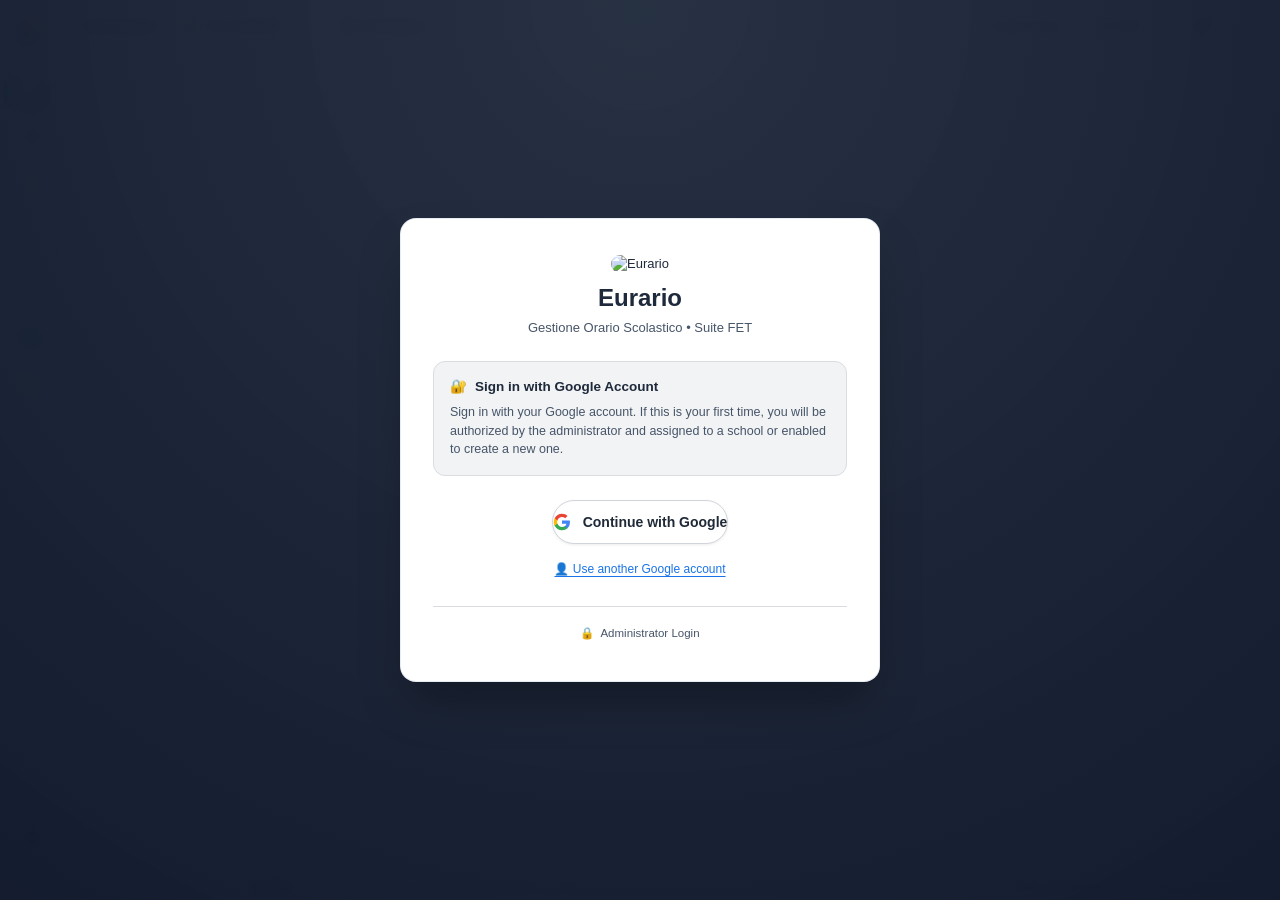
==== webapp/static/index.html @ ddf15de0 "fix(server): remove syntax error in server.py and bump to v1.9.61" ====
<!DOCTYPE html>
<html lang="it">
<head>
  <meta charset="utf-8">
  <meta name="viewport" content="width=device-width, initial-scale=1">
  <title>Eurario - Gestione Orario Scolastico & Solver FET</title>
  <!-- Prevenzione Flash Bianco (FOUC) & Rilevamento Istantaneo Tema e Lingua -->
  <script>
    (function() {
      try {
        const theme = localStorage.getItem('app_theme') || 'auto';
        const isDark = theme === 'dark' || (theme === 'auto' && window.matchMedia && window.matchMedia('(prefers-color-scheme: dark)').matches);
        if (isDark) document.documentElement.setAttribute('data-theme', 'dark');
        else document.documentElement.setAttribute('data-theme', 'light');
        document.documentElement.setAttribute('data-theme-setting', theme);

        const savedLang = localStorage.getItem('app_lang');
        const lang = savedLang || ((navigator.language || 'it').toLowerCase().startsWith('it') ? 'it' : 'en');
        document.documentElement.setAttribute('lang', lang);
      } catch (e) {}
    })();
  </script>
  <!-- Favicon & Branding Ufficiale Eurario (identica a eurario.it) -->
  <link rel="icon" type="image/svg+xml" href="data:image/svg+xml,<svg xmlns='http://www.w3.org/2000/svg' viewBox='0 0 64 64'><rect width='64' height='64' rx='14' fill='%231B2A4A'/><rect x='10' y='10' width='11' height='44' rx='3' fill='%23F6F3EC'/><rect x='24' y='10' width='30' height='11' rx='3' fill='%23E4572E'/><rect x='24' y='26.5' width='22' height='11' rx='3' fill='%23F2B134'/><rect x='24' y='43' width='30' height='11' rx='3' fill='%232F7F86'/></svg>">
  <link rel="alternate icon" type="image/svg+xml" href="/favicon.svg?v=1.9.61">
  <link rel="icon" type="image/png" sizes="32x32" href="/favicon-32.png?v=1.9.61">
  <link rel="icon" type="image/png" sizes="16x16" href="/favicon-16.png?v=1.9.61">
  <link rel="icon" type="image/png" sizes="192x192" href="/favicon-192.png?v=1.9.61">
  <link rel="apple-touch-icon" sizes="180x180" href="/apple-touch-icon.png?v=1.9.61">
  <link rel="mask-icon" href="/safari-pinned-tab.svg?v=1.9.61" color="#1B2A4A">
  <link rel="shortcut icon" href="/favicon.ico?v=1.9.61">

  <!-- Open Graph / WhatsApp / Facebook / Telegram / LinkedIn -->
  <meta property="og:type" content="website">
  <meta property="og:url" content="https://app.eurario.it/">
  <meta property="og:title" content="Eurario — Gestione Orario Scolastico & Solver FET">
  <meta property="og:description" content="Applicazione web per la generazione e gestione dell'orario scolastico italiano con motore solutore FET.">
  <meta property="og:image" content="https://app.eurario.it/og-image.png">
  <meta property="og:image:secure_url" content="https://app.eurario.it/og-image.png">
  <meta property="og:image:type" content="image/png">
  <meta property="og:image:width" content="1200">
  <meta property="og:image:height" content="630">
  <meta property="og:site_name" content="Eurario">
  <meta property="og:locale" content="it_IT">

  <!-- Twitter / X -->
  <meta name="twitter:card" content="summary_large_image">
  <meta name="twitter:title" content="Eurario — Gestione Orario Scolastico & Solver FET">
  <meta name="twitter:description" content="Applicazione web per la generazione e gestione dell'orario scolastico italiano con motore solutore FET.">
  <meta name="twitter:image" content="https://app.eurario.it/og-image.png">
  <link rel="stylesheet" href="styles.css?v=1.9.61">
  <!-- Google Identity Services OAuth -->
  <script src="https://accounts.google.com/gsi/client" async defer></script>
</head>
<body>
  <!-- WCAG 2.4.1: Salta al contenuto principale -->
  <a href="#mainContent" class="skip-link" data-i18n="a11y.skip_to_content">Salta al contenuto principale</a>

  <div class="app-container">
    <!-- Sidebar Navigation Wrapper (Google Workspace / Classroom Pattern) -->
    <div class="sidebar-wrapper collapsed" id="sidebarWrapper">
      <aside class="sidebar collapsed" id="appSidebar">
        <div class="sidebar-header">
          <button id="sidebarHamburgerBtn" class="sidebar-brand-btn" title="Menu principale (☰) - Comprimi o espandi" onclick="toggleSidebarPin()" aria-label="Menu principale">
            <div class="eurario-brand-mark-wrap" title="Menu principale (☰)">
              <svg class="eurario-mark-svg" viewBox="0 0 64 64" width="28" height="28" role="img" aria-label="Eurario">
                <rect class="eurario-spine" x="6.00" y="6.00" width="12.00" height="52.00" rx="3.00" fill="#1B2A4A"/>
                <rect class="eurario-bar eurario-bar-top" x="22.00" y="6.00" width="36.00" height="12.00" rx="3.00" fill="#E4572E"/>
                <rect class="eurario-bar eurario-bar-mid" x="22.00" y="26.00" width="26.00" height="12.00" rx="3.00" fill="#F2B134"/>
                <rect class="eurario-bar eurario-bar-bot" x="22.00" y="46.00" width="36.00" height="12.00" rx="3.00" fill="#2F7F86"/>
              </svg>
            </div>
            <div class="sidebar-titles">
              <div class="sidebar-title">Eurario</div>
              <div class="sidebar-subtitle">FET Timetable Suite</div>
            </div>
          </button>
          <button id="sidebarPinBtn" class="sidebar-pin-btn" title="Fissa aperto / Sblocca menu" onclick="toggleSidebarPin()" aria-label="Fissa menu">
            <svg class="pin-svg" viewBox="0 0 24 24" width="18" height="18">
              <path d="M16 9V4l1 0V2H7v2l1 0v5c0 1.66-1.34 3-3 3v2h5.97v7l1 1 1-1v-7H19v-2c-1.66 0-3-1.34-3-3z"/>
            </svg>
          </button>
          <button id="mobileSidebarCloseBtn" class="mobile-sidebar-close-btn" title="Chiudi menu" onclick="closeMobileSidebar()" aria-label="Chiudi menu">✕</button>
        </div>

      <nav class="sidebar-nav">
        <!-- Funzioni Principali Sempre Visibili -->
        <a class="nav-item active" onclick="navigate('dashboard')" data-tooltip="Dashboard" title="Dashboard riassuntiva">
          <span class="nav-icon">📊</span>
          <span class="nav-label" data-i18n="nav.dashboard">Dashboard</span>
        </a>
        <a class="nav-item" onclick="navigate('timetable')" data-tooltip="Orario Risolto" title="Orario settimanale risolto">
          <span class="nav-icon">🗓️</span>
          <span class="nav-label" data-i18n="nav.timetable">Orario Risolto</span>
        </a>
        <a class="nav-item" onclick="navigate('solver')" data-tooltip="Compilatore FET" title="Compilatore FET in tempo reale">
          <span class="nav-icon">⚡</span>
          <span class="nav-label" data-i18n="nav.solver">Compilatore FET</span>
        </a>
        <a class="nav-item" onclick="navigate('diagnostics')" data-tooltip="Diagnostica & Advisor" title="Pre-Validatore e Advisor Intelligente dei Vincoli">
          <span class="nav-icon">🔍</span>
          <span class="nav-label" data-i18n="nav.diagnostics">Diagnostica & Advisor</span>
          <span id="navHealthBadge" class="badge badge-sm badge-ok" style="margin-left:auto;font-size:10px;padding:1px 6px;">100%</span>
        </a>

        <!-- Separatore visivo tra funzioni rapide e categorie con sottomenu -->
        <div class="nav-rail-divider" aria-hidden="true"></div>

        <!-- Gruppo 1: Report & Stampe (Comprimibile / Flyout Rail) -->
        <div class="nav-group" id="navGroup-reports" data-group="reports">
          <button type="button" class="nav-group-header"
                  onclick="handleNavCategoryClick('reports', this, event)"
                  onmouseenter="handleNavCategoryMouseEnter('reports', this, event)"
                  onmouseleave="handleNavCategoryMouseLeave('reports', this, event)"
                  onkeydown="handleNavCategoryKeyDown('reports', this, event)"
                  data-tooltip="Report & Stampe" title="Report & Stampe" aria-expanded="false" aria-haspopup="true">
            <span class="nav-group-icon">📑</span>
            <span class="rail-submenu-indicator" aria-hidden="true" title="Contiene sottomenu">
              <svg viewBox="0 0 24 24" width="7" height="7" fill="currentColor">
                <path d="M8.59 16.59L13.17 12 8.59 7.41 10 6l6 6-6 6-1.41-1.41z"/>
              </svg>
            </span>
            <span class="nav-group-title" data-i18n="nav.reports_group">Report & Stampe</span>
            <svg class="nav-group-chevron" viewBox="0 0 24 24" width="16" height="16">
              <path d="M7.41 8.59L12 13.17l4.59-4.58L18 10l-6 6-6-6 1.41-1.41z" fill="currentColor"/>
            </svg>
          </button>
          <div class="nav-group-items">
            <a class="nav-item" onclick="openPrintClassesModal()" data-tooltip="Orario per Classe (PDF)" title="Procedura 9: Orario per classe con articolazioni e intervalli (A4 Orizzontale / PDF)">
              <span class="nav-icon">🖨️</span>
              <span class="nav-label" data-i18n="nav.print_classes">Orario per Classe (PDF)</span>
            </a>
            <a class="nav-item" onclick="openPrintTeachersModal()" data-tooltip="Tabellone Docenti (A3)" title="Procedura 12: Tabellone completo docenti con bande verticali (A3 Orizzontale / PDF)">
              <span class="nav-icon">📄</span>
              <span class="nav-label" data-i18n="nav.print_teachers">Tabellone Docenti (A3)</span>
            </a>
            <a class="nav-item" onclick="openPrintTransfersModal()" data-tooltip="Spostamenti Plessi (Bacheca)" title="Quadro docenti itineranti e classi fuori sede per portineria e sala docenti (A4/A3)">
              <span class="nav-icon">🚗</span>
              <span class="nav-label" data-i18n="nav.print_transfers">Spostamenti Plessi (Bacheca)</span>
              <span class="badge badge-sm badge-info" style="margin-left:auto;font-size:10px;padding:1px 5px;">A4/A3</span>
            </a>
          </div>
        </div>

        <!-- Gruppo 2: Anagrafiche & Cattedre (Comprimibile / Flyout Rail) -->
        <div class="nav-group" id="navGroup-anagrafiche" data-group="anagrafiche">
          <button type="button" class="nav-group-header"
                  onclick="handleNavCategoryClick('anagrafiche', this, event)"
                  onmouseenter="handleNavCategoryMouseEnter('anagrafiche', this, event)"
                  onmouseleave="handleNavCategoryMouseLeave('anagrafiche', this, event)"
                  onkeydown="handleNavCategoryKeyDown('anagrafiche', this, event)"
                  data-tooltip="Anagrafiche & Cattedre" title="Anagrafiche & Cattedre" aria-expanded="true" aria-haspopup="true">
            <span class="nav-group-icon">👥</span>
            <span class="rail-submenu-indicator" aria-hidden="true" title="Contiene sottomenu">
              <svg viewBox="0 0 24 24" width="7" height="7" fill="currentColor">
                <path d="M8.59 16.59L13.17 12 8.59 7.41 10 6l6 6-6 6-1.41-1.41z"/>
              </svg>
            </span>
            <span class="nav-group-title" data-i18n="nav.anagrafiche_group">Anagrafiche & Cattedre</span>
            <svg class="nav-group-chevron" viewBox="0 0 24 24" width="16" height="16">
              <path d="M7.41 8.59L12 13.17l4.59-4.58L18 10l-6 6-6-6 1.41-1.41z" fill="currentColor"/>
            </svg>
          </button>
          <div class="nav-group-items">
            <a class="nav-item" onclick="navigate('teachers')" data-tooltip="Docenti" title="Organico Docenti">
              <span class="nav-icon">👨‍🏫</span>
              <span class="nav-label" data-i18n="nav.teachers">Docenti</span>
            </a>
            <a class="nav-item" onclick="navigate('sections')" data-tooltip="Sezioni & Indirizzi" title="Indirizzi di Studio e Sezioni">
              <span class="nav-icon">🏷️</span>
              <span class="nav-label" data-i18n="nav.sections">Sezioni & Indirizzi</span>
            </a>
            <a class="nav-item" onclick="navigate('classes')" data-tooltip="Classi & Gruppi" title="Classi e Gruppi">
              <span class="nav-icon">🎓</span>
              <span class="nav-label" data-i18n="nav.classes">Classi & Gruppi</span>
            </a>
            <a class="nav-item" onclick="navigate('subjects')" data-tooltip="Materie" title="Discipline e Materie">
              <span class="nav-icon">📚</span>
              <span class="nav-label" data-i18n="nav.subjects">Materie</span>
            </a>
            <a class="nav-item" onclick="navigate('rooms')" data-tooltip="Plessi & Aule" title="Plessi scolastici e Aule">
              <span class="nav-icon">🏫</span>
              <span class="nav-label" data-i18n="nav.rooms">Plessi & Aule</span>
            </a>
            <a class="nav-item" onclick="navigate('activities')" data-tooltip="Attività / Cattedre" title="Attività di insegnamento e Cattedre">
              <span class="nav-icon">📝</span>
              <span class="nav-label" data-i18n="nav.activities">Attività / Cattedre</span>
            </a>
            <a class="nav-item" onclick="navigate('accorpamenti')" data-tooltip="Accorpamenti" title="Gestione Accorpamenti Macro-Materie (es. Italiano Latino Storia e Geo)">
              <span class="nav-icon">🔗</span>
              <span class="nav-label" data-i18n="nav.accorpamenti">Accorpamenti</span>
            </a>
          </div>
        </div>

        <!-- Gruppo 3: Vincoli & Regole (Comprimibile / Flyout Rail) -->
        <div class="nav-group" id="navGroup-vincoli" data-group="vincoli">
          <button type="button" class="nav-group-header"
                  onclick="handleNavCategoryClick('vincoli', this, event)"
                  onmouseenter="handleNavCategoryMouseEnter('vincoli', this, event)"
                  onmouseleave="handleNavCategoryMouseLeave('vincoli', this, event)"
                  onkeydown="handleNavCategoryKeyDown('vincoli', this, event)"
                  data-tooltip="Vincoli & Regole" title="Vincoli & Regole" aria-expanded="false" aria-haspopup="true">
            <span class="nav-group-icon">📐</span>
            <span class="rail-submenu-indicator" aria-hidden="true" title="Contiene sottomenu">
              <svg viewBox="0 0 24 24" width="7" height="7" fill="currentColor">
                <path d="M8.59 16.59L13.17 12 8.59 7.41 10 6l6 6-6 6-1.41-1.41z"/>
              </svg>
            </span>
            <span class="nav-group-title" data-i18n="nav.vincoli_group">Vincoli & Regole</span>
            <svg class="nav-group-chevron" viewBox="0 0 24 24" width="16" height="16">
              <path d="M7.41 8.59L12 13.17l4.59-4.58L18 10l-6 6-6-6 1.41-1.41z" fill="currentColor"/>
            </svg>
          </button>
          <div class="nav-group-items">
            <a class="nav-item" onclick="navigate('block_rules')" data-tooltip="Regole Blocchi & Sezioni" title="Regole di Suddivisione Blocchi Orari e Indirizzi Sezioni">
              <span class="nav-icon">📐</span>
              <span class="nav-label" data-i18n="nav.block_rules">Regole Blocchi & Sezioni</span>
            </a>
            <a class="nav-item" onclick="navigate('availability')" data-tooltip="Indisponibilità Griglia" title="Griglia disponibilità docenti e classi">
              <span class="nav-icon">🚫</span>
              <span class="nav-label" data-i18n="nav.availability">Indisponibilità Griglia</span>
            </a>
            <a class="nav-item" onclick="navigate('constraints')" data-tooltip="Vincoli Orario" title="Regole e vincoli di calcolo orario FET">
              <span class="nav-icon">⚖️</span>
              <span class="nav-label" data-i18n="nav.constraints">Vincoli Orario</span>
            </a>
          </div>
        </div>
      </nav>

      <!-- Sezione Fissa in Basso a Sinistra: Sistema & Configurazione -->
      <div class="sidebar-bottom-nav">
        <div class="nav-rail-divider" aria-hidden="true"></div>
        <div class="nav-group dropup-group" id="navGroup-system" data-group="system">
          <button type="button" class="nav-group-header"
                  onclick="handleNavCategoryClick('system', this, event)"
                  onmouseenter="handleNavCategoryMouseEnter('system', this, event)"
                  onmouseleave="handleNavCategoryMouseLeave('system', this, event)"
                  onkeydown="handleNavCategoryKeyDown('system', this, event)"
                  data-tooltip="Sistema & Configurazione" title="Sistema & Configurazione" aria-expanded="false" aria-haspopup="true">
            <span class="nav-group-icon">⚙️</span>
            <span class="rail-submenu-indicator" aria-hidden="true" title="Contiene sottomenu verso l'alto">
              <svg viewBox="0 0 24 24" width="7" height="7" fill="currentColor">
                <path d="M12 8l-6 6 1.41 1.41L12 10.83l4.59 4.58L18 14z"/>
              </svg>
            </span>
            <span class="nav-group-title" data-i18n="nav.system_group">Sistema & Configurazione</span>
            <svg class="nav-group-chevron" viewBox="0 0 24 24" width="16" height="16">
              <path d="M7.41 8.59L12 13.17l4.59-4.58L18 10l-6 6-6-6 1.41-1.41z" fill="currentColor"/>
            </svg>
          </button>
          <div class="nav-group-items">
            <a class="nav-item" onclick="navigate('parameters')" data-tooltip="Parametri Istituto" title="Parametri istituto, calendario settimanale, gestione Sabato e pause">
              <span class="nav-icon">⚙️</span>
              <span class="nav-label" data-i18n="nav.parameters">Parametri Istituto</span>
            </a>
            <a class="nav-item" onclick="navigate('snapshots')" data-tooltip="Backup & Snapshot" title="Archivio storico, punti di ripristino, import ed export file FET e JSON">
              <span class="nav-icon">📦</span>
              <span class="nav-label" data-i18n="nav.snapshots">Backup & Snapshot</span>
            </a>
            <a id="sidebarAccessMgmtItem" class="nav-item" style="display:none;" onclick="openAccessManagementModal()" data-tooltip="Gestione Accessi" title="Gestione accessi, ruoli e approvazione utenti Google OAuth">
              <span class="nav-icon">👥</span>
              <span class="nav-label" data-i18n="nav.access_mgmt">Gestione Accessi</span>
              <span id="sidebarPendingBadge" class="badge-pending-count" style="display:none;margin-left:auto;">0</span>
            </a>
            <a class="nav-item" href="https://docs.eurario.it/" target="_blank" rel="noopener" onclick="openDocs(); return false;" data-tooltip="Documentazione" title="Documentazione ufficiale, guida utente e cross-reference FET (docs.eurario.it)">
              <span class="nav-icon">📖</span>
              <span class="nav-label" data-i18n="nav.docs">Documentazione</span>
              <span class="rail-external-icon" style="margin-left:auto;font-size:11px;opacity:0.7;">↗</span>
            </a>
            <a class="nav-item" onclick="openAboutModal()" data-tooltip="Info & Crediti" title="Informazioni sul software, crediti FET e conformità GDPR">
              <span class="nav-icon">ℹ️</span>
              <span class="nav-label" data-i18n="nav.about">Info & Crediti</span>
            </a>
            <a class="nav-item" onclick="openContactAdminModal()" data-tooltip="Contatta Amministratore" title="Invia un messaggio o una richiesta all'amministratore">
              <span class="nav-icon">💬</span>
              <span class="nav-label" data-i18n="nav.contact_admin">Contatta Amministratore</span>
            </a>
          </div>
        </div>
      </div>

      <!-- Preferenze Rapide Mobile (Lingua & Tema integrate nel Drawer per smartphone) -->
      <div class="sidebar-mobile-prefs" id="sidebarMobilePrefs">
        <div class="sidebar-mobile-pref-row">
          <span class="sidebar-mobile-pref-label" data-i18n="settings.language">Lingua</span>
          <div class="segmented-control mobile-pref-segmented">
            <button type="button" class="segmented-btn lang-opt-it active" onclick="setAppLanguage('it')">🇮🇹 ITA</button>
            <button type="button" class="segmented-btn lang-opt-en" onclick="setAppLanguage('en')">🇬🇧 ENG</button>
          </div>
        </div>
        <div class="sidebar-mobile-pref-row">
          <span class="sidebar-mobile-pref-label" data-i18n="settings.theme">Tema</span>
          <div class="segmented-control mobile-pref-segmented">
            <button type="button" class="segmented-btn theme-opt-auto active" onclick="setAppTheme('auto')" title="Automatico (Sistema)">💻 Auto</button>
            <button type="button" class="segmented-btn theme-opt-light" onclick="setAppTheme('light')" title="Tema Chiaro">☀️ Chiaro</button>
            <button type="button" class="segmented-btn theme-opt-dark" onclick="setAppTheme('dark')" title="Tema Scuro">🌙 Scuro</button>
          </div>
        </div>
      </div>

      <!-- Footer Compatto a Riga Singola di Stato (Altezza: 36px) -->
      <div class="sidebar-footer">
        <div class="sidebar-status-row">
          <span id="sidebarStatusBadge" class="sidebar-status-badge" onclick="handleFooterBadgeClick()" title="Verifica aggiornamenti applicazione & FET">
            <span id="statusIndicatorDot" class="status-indicator-dot dot-green"></span>
            <span id="statusIndicatorText" class="status-indicator-text">FET Engine</span>
          </span>
          <span id="sidebarVerTag" class="footer-ver-tag" title="Versione Eurario">v1.9.61</span>
          <button class="footer-info-btn" onclick="openAboutModal()" title="Crediti, Mentore e Info Legali" aria-label="Informazioni e crediti">
            <svg viewBox="0 0 24 24" width="16" height="16" fill="currentColor">
              <path d="M12 2C6.48 2 2 6.48 2 12s4.48 10 10 10 10-4.48 10-10S17.52 2 12 2zm1 15h-2v-6h2v6zm0-8h-2V7h2v2z"/>
            </svg>
          </button>
        </div>
      </div>
    </aside>
    </div>

    <!-- Backdrop per Menu Drawer Mobile (Overlay semi-trasparente che sfoca il contenuto principale) -->
    <div id="sidebarBackdrop" class="sidebar-backdrop" onclick="closeMobileSidebar()"></div>

    <!-- Floating Flyout Submenu Panel (Mini-Rail Mode: Hover con ritardo & Clic per bloccare) -->
    <div id="railFlyoutPopover" class="rail-flyout-popover" role="region" aria-label="Sottomenu" style="display:none;"
         onmouseenter="handleFlyoutMouseEnter()" onmouseleave="handleFlyoutMouseLeave()">
      <div class="flyout-header">
        <div class="flyout-title-wrap">
          <span id="flyoutIcon" class="flyout-icon">👥</span>
          <span id="flyoutTitle" class="flyout-title">Anagrafiche & Cattedre</span>
        </div>
        <div class="flyout-actions">
          <span id="flyoutPinBadge" class="flyout-pin-badge" style="display:none;" title="Menu bloccato aperto con un clic">Bloccato 📌</span>
          <button type="button" class="flyout-close-btn" onclick="closeRailFlyout(true)" title="Chiudi sottomenu (Esc)" aria-label="Chiudi sottomenu">✕</button>
        </div>
      </div>
      <div id="flyoutItemsContainer" class="flyout-items-container"></div>
    </div>

  <!-- Main Content Area -->
  <div class="main-wrapper">
    <header class="topbar">
      <!-- Bottone Hamburger / Logo Eurario Fisso a sinistra per Mobile -->
      <button id="topbarHamburgerBtn" class="topbar-brand-btn topbar-hamburger-btn" onclick="toggleSidebarPin()" title="Menu principale (☰)" aria-label="Menu principale">
        <svg class="eurario-mark-svg" viewBox="0 0 64 64" width="24" height="24" role="img" aria-label="Eurario">
          <rect class="eurario-spine" x="6.00" y="6.00" width="12.00" height="52.00" rx="3.00" fill="#1B2A4A"/>
          <rect class="eurario-bar eurario-bar-top" x="22.00" y="6.00" width="36.00" height="12.00" rx="3.00" fill="#E4572E"/>
          <rect class="eurario-bar eurario-bar-mid" x="22.00" y="26.00" width="26.00" height="12.00" rx="3.00" fill="#F2B134"/>
          <rect class="eurario-bar eurario-bar-bot" x="22.00" y="46.00" width="36.00" height="12.00" rx="3.00" fill="#2F7F86"/>
        </svg>
      </button>

      <!-- Contenitore Scorrevole Orizzontale per Azioni / Strumenti di Testata -->
      <div class="topbar-scroll-container" id="topbarScrollContainer">
        <div class="topbar-left">
          <button id="navBackBtn" class="nav-back-btn" onclick="navigateBack()" title="Torna alla schermata precedente" style="display:none;">
            <span>◀</span> <span id="navBackText">Indietro</span>
          </button>
          <span id="pageTitle" class="topbar-title">Dashboard</span>

          <!-- Selettore Multi-Scuola (Dropdown Istituti) -->
          <div class="school-selector-dropdown" id="schoolSelectorDropdown">
            <button type="button" id="btnSchoolToggle" class="topbar-btn school-pill-btn" onclick="toggleSchoolMenu(event)" title="Cambia Istituto Scolastico" aria-label="Selettore istituto" data-i18n-title="schools.selector_title">
              <span class="school-icon">🏫</span>
              <span id="currentSchoolName" class="school-name-text" data-i18n="schools.no_school">Nessun Istituto</span>
              <span id="currentSchoolTrialBadge" class="badge-trial-pill" style="display:none;" title="Istituto in prova (stampe filigranate)" data-i18n="schools.trial_badge" data-i18n-title="schools.trial_badge_title">In Prova</span>
              <svg viewBox="0 0 24 24" width="12" height="12" fill="currentColor" style="opacity:0.7;">
                <path d="M7 10l5 5 5-5z"/>
              </svg>
            </button>
            <div id="schoolMenuPopup" class="topbar-popup-menu school-popup-menu" style="display:none;">
              <div class="school-popup-header">
                <span style="font-weight:700;font-size:11px;color:var(--text-muted);text-transform:uppercase;letter-spacing:0.5px;" data-i18n="schools.my_schools">I Miei Istituti</span>
              </div>
              <div id="schoolMenuList" class="school-menu-items">
                <!-- Elenco generato dinamicamente da app.js -->
              </div>
              <div class="school-popup-divider"></div>
              <button type="button" class="topbar-popup-item school-action-item" onclick="openCreateSchoolModal()">
                <span>➕</span> <span style="font-weight:600;" data-i18n="schools.register_new">Registra Nuovo Istituto...</span>
              </button>
              <button type="button" id="btnSuperAdminConsole" class="topbar-popup-item school-action-item superadmin-item" style="display:none;" onclick="openSuperAdminModal()">
                <span>⭐</span> <span style="font-weight:700;color:var(--warning-dark,#b45309);" data-i18n="schools.superadmin_console">Console SuperAdmin</span>
              </button>
            </div>
          </div>

          <!-- Filtro Globale per Materia -->
          <div class="global-subject-filter-dropdown" id="globalSubjectFilterDropdown">
            <button type="button" id="btnGlobalFilterToggle" class="topbar-btn global-filter-pill-btn" onclick="toggleGlobalSubjectFilterMenu(event)" title="Filtro globale per materia (valido per tutte le schermate)" aria-label="Filtro per materia">
              <span class="filter-icon">🎯</span>
              <span id="globalFilterText" class="filter-text" data-i18n="filter.all_subjects">Tutte le Materie</span>
              <span id="globalFilterClearBtn" class="filter-clear-badge" style="display:none;" onclick="clearGlobalSubjectFilter(event)" title="Rimuovi filtro globale">✕</span>
              <svg viewBox="0 0 24 24" width="12" height="12" fill="currentColor" style="opacity:0.7;">
                <path d="M7 10l5 5 5-5z"/>
              </svg>
            </button>
            <div id="globalSubjectFilterPopup" class="topbar-popup-menu global-filter-popup-menu" style="display:none;min-width:320px;">
              <div class="global-filter-popup-header" style="display:flex;justify-content:space-between;align-items:center;">
                <span style="font-weight:700;font-size:11px;color:var(--text-muted);text-transform:uppercase;letter-spacing:0.5px;" data-i18n="filter.popup_title">Filtro Globale Materie (Selezione Multipla)</span>
                <span style="font-size:11px;cursor:pointer;color:var(--text-muted);font-weight:700;" onclick="toggleGlobalSubjectFilterMenu(event)">✕</span>
              </div>
              <div style="padding:6px 8px;display:flex;flex-direction:column;gap:6px;">
                <input type="text" id="globalFilterSearchInput" class="form-input" style="width:100%;font-size:12px;padding:5px 8px;" placeholder="Cerca materia..." oninput="filterGlobalSubjectList(this.value)">
                <div style="display:flex;gap:6px;justify-content:space-between;">
                  <button type="button" class="btn btn-sm btn-sec" style="flex:1;padding:3px 6px;font-size:11px;font-weight:600;" onclick="selectAllGlobalSubjectFilters()">✓ Seleziona Tutte</button>
                  <button type="button" class="btn btn-sm btn-sec" style="flex:1;padding:3px 6px;font-size:11px;font-weight:600;" onclick="clearGlobalSubjectFilter(event)">✕ Deseleziona Tutte</button>
                </div>
              </div>
              <div id="globalSubjectFilterList" class="global-filter-menu-items" style="max-height:280px;overflow-y:auto;padding:2px 4px;">
                <!-- Elenco con checkbox generato dinamicamente da app.js -->
              </div>
              <div class="school-popup-divider"></div>
              <div style="display:flex;justify-content:space-between;align-items:center;padding:6px 8px;gap:6px;">
                <button type="button" class="btn btn-sm btn-sec" style="padding:4px 8px;font-size:11px;font-weight:600;" onclick="clearGlobalSubjectFilter(event)">
                  <span>🔄</span> <span data-i18n="filter.reset_all">Azzera Filtro</span>
                </button>
                <button type="button" class="btn btn-sm btn-primary" style="padding:4px 12px;font-size:11px;font-weight:700;" onclick="toggleGlobalSubjectFilterMenu(event)">
                  <span>✓</span> <span data-i18n="filter.close_apply">Chiudi</span>
                </button>
              </div>
            </div>
          </div>

          <span id="instBadge" class="badge badge-info" style="display:none;">Eurario</span>
        </div>
        <div class="topbar-right">
          <!-- Pulsante Contatta Amministratore -->
          <button type="button" id="topbarContactAdminBtn" class="topbar-btn contact-admin-btn" onclick="openContactAdminModal()" title="Contatta l'amministratore per supporto o richieste" aria-label="Contatta Amministratore">
            <span style="font-size:15px;">💬</span>
            <span class="contact-btn-label" style="font-weight:600;font-size:11.5px;margin-left:4px;" data-i18n="contact.btn">Contatta Admin</span>
          </button>

          <!-- Pulsante Notifica Richieste di Accesso in Attesa per l'Amministratore -->
          <button type="button" id="topbarPendingBtn" class="topbar-btn topbar-pending-btn" onclick="openAccessManagementModal()" style="display:none;" title="Nuove richieste di accesso in attesa di approvazione" aria-label="Richieste di accesso in attesa">
            <span class="bell-icon">🔔</span>
            <span id="topbarPendingCount" class="badge-pending-count">1</span>
            <span class="pending-btn-label" style="font-weight:700;font-size:11.5px;margin-left:4px;" data-i18n="schools.pending_requests_btn">Richieste in Attesa</span>
          </button>

          <!-- Selettore Lingua ITA / ENG -->
          <div class="lang-selector-dropdown" id="langSelectorDropdown">
            <button type="button" id="btnLangToggle" class="topbar-btn topbar-pill-btn" onclick="toggleLangMenu(event)" title="Seleziona lingua / Change language" aria-label="Language selector">
              <span id="currentLangFlag">🇮🇹</span>
              <span id="currentLangCode" style="font-weight:700;font-size:11.5px;letter-spacing:0.5px;">ITA</span>
              <svg viewBox="0 0 24 24" width="12" height="12" fill="currentColor" style="opacity:0.7;">
                <path d="M7 10l5 5 5-5z"/>
              </svg>
            </button>
            <div id="langMenuPopup" class="topbar-popup-menu" style="display:none;">
              <button type="button" class="topbar-popup-item" onclick="setAppLanguage('it')">
                <span>🇮🇹</span> <span style="font-weight:600;">Italiano</span>
                <span id="langCheck-it" class="popup-check">✓</span>
              </button>
              <button type="button" class="topbar-popup-item" onclick="setAppLanguage('en')">
                <span>🇬🇧</span> <span style="font-weight:600;">English</span>
                <span id="langCheck-en" class="popup-check" style="display:none;">✓</span>
              </button>
            </div>
          </div>

          <!-- Selettore Tema Chiaro / Scuro / Auto -->
          <div class="theme-selector-dropdown" id="themeSelectorDropdown">
            <button type="button" id="btnThemeToggle" class="topbar-btn topbar-icon-btn" onclick="toggleThemeMenu(event)" title="Tema: Chiaro, Scuro, Automatico" aria-label="Seleziona tema">
              <span id="currentThemeIcon">💻</span>
            </button>
            <div id="themeMenuPopup" class="topbar-popup-menu" style="display:none;">
              <button type="button" class="topbar-popup-item" onclick="setAppTheme('auto')">
                <span>💻</span> <span data-i18n="theme.auto">Automatico (Sistema)</span>
                <span id="themeCheck-auto" class="popup-check">✓</span>
              </button>
              <button type="button" class="topbar-popup-item" onclick="setAppTheme('light')">
                <span>☀️</span> <span data-i18n="theme.light">Tema Chiaro</span>
                <span id="themeCheck-light" class="popup-check" style="display:none;">✓</span>
              </button>
              <button type="button" class="topbar-popup-item" onclick="setAppTheme('dark')">
                <span>🌙</span> <span data-i18n="theme.dark">Tema Scuro</span>
                <span id="themeCheck-dark" class="popup-check" style="display:none;">✓</span>
              </button>
            </div>
          </div>

          <!-- Collegamento Documentazione Ufficiale -->
          <a href="https://docs.eurario.it/" target="_blank" rel="noopener" onclick="openDocs(); return false;" class="topbar-btn topbar-icon-btn" title="Documentazione Ufficiale & Guida FET (docs.eurario.it)" aria-label="Documentazione">
            <span style="font-size:16px;">📖</span>
          </a>

          <div id="topbarUserPill" class="user-pill" style="display:none;">
            <img id="topbarUserAvatar" class="user-avatar" src="" alt="Avatar" style="display:none;" />
            <span id="topbarUserName" class="user-name"></span>
            <span id="topbarUserRole" class="badge badge-role"></span>
            <button class="btn-logout" onclick="logout()" title="Disconnetti">🚪</button>
          </div>
        </div>
      </div>
    </header>

    <!-- Banner Informativo Modalità di Prova (Trial) -->
    <div id="trialWarningBanner" class="trial-warning-banner" style="display:none;">
      <div class="trial-banner-content">
        <span class="trial-banner-icon">⚠️</span>
        <div class="trial-banner-text" data-i18n-html="schools.trial_banner_text">
          <b>Modalità di Prova Attiva:</b> Tutte le funzioni di calcolo euristico FET e composizione orario sono complete e funzionanti al 100%. Le stampe ufficiali ad alta risoluzione (PDF e Word) includono la filigrana dimostrativa fino all'attivazione tecnica da parte dell'amministratore.
        </div>
        <button class="btn-trial-action" onclick="openTrialInfoModal()" data-i18n="schools.trial_banner_btn">Maggiori Info</button>
      </div>
    </div>

    <main class="content-body" id="mainContent">
      <!-- I contenuti delle singole viste vengono renderizzati dinamicamente da app.js -->
    </main>

    <footer class="app-page-footer">
      <div class="footer-left-info">
        <b>Eurario FET Suite</b> &mdash; <span data-i18n="footer.version">Versione</span> <span id="pageFooterVer" class="badge-ver">v1.9.61</span> &bull; <span data-i18n="footer.author">Autore</span>: <b>Carlo Rigoni</b> &bull; <span data-i18n="footer.engine">Motore</span>: <b>FET Engine Nativo</b>
      </div>
      <div class="footer-right-links">
        <a href="javascript:void(0)" onclick="openAboutModal()" data-i18n="footer.credits">Crediti & Note Legali</a> &bull; <a href="javascript:void(0)" onclick="openContactAdminModal()" data-i18n="footer.contact_admin">Contatta Amministratore</a>
      </div>
    </footer>
    </div>
  </div>

  <!-- Fullscreen Auth / Login Screen -->
  <div id="authScreen" class="auth-screen-overlay" style="display:none;">
    <div class="auth-card">
      <div class="auth-card-header">
        <img src="/eurario-mark.svg" alt="Eurario" class="auth-card-logo-img" width="48" height="48" style="margin-bottom:8px;border-radius:10px;">
        <h2>Eurario</h2>
        <p class="auth-card-subtitle">Gestione Orario Scolastico &bull; Suite FET</p>
      </div>

      <!-- Auth State 1: Form Login / Richiesta Accesso -->
      <div id="authStateLogin" class="auth-state">
        <div class="auth-lead-box">
          <div style="font-weight:700;font-size:13.5px;color:var(--text-main);margin-bottom:6px;display:flex;align-items:center;gap:8px;">
            <span>🔐</span> <span data-i18n="auth.lead_title">Accesso con Account Google</span>
          </div>
          <div style="font-size:12.5px;color:var(--text-muted);line-height:1.5;" data-i18n="auth.lead_desc">
            Accedi con il tuo account Google. Se è il tuo primo accesso, verrai autorizzato dall'amministratore e potrai essere assegnato al tuo istituto scolastico oppure abilitato a definirne uno nuovo.
          </div>
        </div>

        <div id="googleBtnWrapper" class="google-btn-wrapper">
          <div id="g_id_signin_placeholder"></div>
          <div id="switchAccountWrap" style="margin-top:4px;">
            <button type="button" class="btn-subtle-switch" onclick="switchGoogleAccount()" data-i18n="auth.switch_account_btn">
              👤 Usa un altro account Google
            </button>
          </div>
        </div>

        <div id="authErrorMsg" class="auth-error-msg" style="display:none;"></div>

        <!-- Indicatore Discreto Accesso Amministratore (Passcode) -->
        <div class="auth-admin-indicator-wrap">
          <button type="button" id="btnAdminTrigger" class="auth-admin-trigger-btn" onclick="toggleAdminPasscodeForm()" title="Accesso amministratore con passcode">
            <span>🔒</span> <span data-i18n="auth.admin_trigger">Accesso Amministratore</span>
          </button>

          <div id="adminPasscodeForm" class="admin-passcode-flyout" style="display:none;">
            <div style="font-size:11.5px;color:var(--text-muted);margin-bottom:8px;font-weight:600;" data-i18n="auth.admin_passcode_hint">
              Inserisci il passcode master per accedere come Amministratore:
            </div>
            <div style="display:flex;gap:8px;">
              <input type="password" id="emergencyPasscode" placeholder="Passcode..." data-i18n-placeholder="auth.passcode_placeholder" class="form-input" style="flex:1;font-size:12.5px;padding:6px 10px;" onkeydown="if(event.key==='Enter') submitEmergencyLogin()" />
              <button class="btn btn-primary btn-sm" onclick="submitEmergencyLogin()" style="font-weight:700;white-space:nowrap;" data-i18n="auth.btn_admin_login">Accedi</button>
              <button type="button" class="btn btn-sec btn-sm" onclick="toggleAdminPasscodeForm(false)" title="Chiudi">✕</button>
            </div>
          </div>
        </div>
      </div>

      <!-- Auth State 2: Richiesta In Attesa (Pending) -->
      <div id="authStatePending" class="auth-state" style="display:none;">
        <div class="pending-icon-wrap">
          <div class="pending-pulse">⏳</div>
        </div>
        <h3 class="pending-title" data-i18n="auth.pending_title">Richiesta di Accesso Inviata!</h3>
        <div class="pending-user-card">
          <img id="pendingAvatar" src="" class="pending-avatar" style="display:none;" />
          <div>
            <div id="pendingName" class="pending-name"></div>
            <div id="pendingEmail" class="pending-email"></div>
          </div>
        </div>
        <p class="pending-text" data-i18n-html="auth.pending_desc">
          Il tuo account è stato registrato ed è in attesa di autorizzazione da parte dell'amministratore.<br>
          Non appena autorizzato, verrai collegato al tuo istituto scolastico oppure potrai definirne uno nuovo.
        </p>
        <div class="pending-status-box">
          <span class="auth-status-dot"></span> <span data-i18n="auth.pending_checking">In attesa di approvazione... (verifica automatica in corso)</span>
        </div>
        <div class="auth-actions-row">
          <button class="btn btn-primary" onclick="checkAuthMe()" data-i18n="auth.btn_verify_now">🔄 Verifica Ora</button>
          <button class="btn btn-sec" onclick="logout()" data-i18n="auth.btn_signout">Disconnetti</button>
        </div>
      </div>

      <!-- Auth State 3: Richiesta Respinta (Rejected) -->
      <div id="authStateRejected" class="auth-state" style="display:none;">
        <div class="rejected-icon">🚫</div>
        <h3 style="color:var(--danger, #dc2626);margin-bottom:8px;">Accesso Non Autorizzato</h3>
        <p class="rejected-text">
          La richiesta di accesso per l'account <b id="rejectedEmail"></b> è stata respinta o revocata dall'amministratore.
        </p>
        <button class="btn btn-primary" style="margin-top:16px;" onclick="logout()">Accedi con un altro account</button>
      </div>
    </div>
  </div>

  <!-- Modal Gestione Accessi per l'Amministratore -->
  <div id="accessModal" class="modal-backdrop" role="dialog" aria-modal="true" aria-labelledby="accessModalTitle" style="display:none;">
    <div class="modal-dialog modal-lg">
      <div class="modal-header" style="flex-direction:column;align-items:flex-start;gap:4px;position:relative;">
        <div style="display:flex;align-items:center;justify-content:space-between;width:100%;">
          <h3 id="accessModalTitle" class="modal-title" data-i18n="modals.access.title" style="margin:0;">👥 Gestione Accessi & Autorizzazioni Google OAuth</h3>
          <button class="modal-close-btn" onclick="closeAccessManagementModal()">✕</button>
        </div>
        <div id="accessModalSubtitle" style="font-size:12px;color:var(--text-muted);line-height:1.4;"></div>
      </div>
      <div class="modal-body">
        <!-- Barra di selezione scuola per SuperAdmin -->
        <div id="accessSchoolFilterWrap" style="display:none;padding:10px 14px;background:var(--bg-hover);border-radius:8px;margin-bottom:12px;display:none;align-items:center;gap:10px;">
          <span style="font-size:12px;font-weight:700;color:var(--text-main);white-space:nowrap;">🏫 Filtra per Istituto:</span>
          <select id="accessSchoolFilterSelect" class="form-input" style="padding:4px 8px;font-size:12px;width:100%;max-width:360px;" onchange="handleSchoolFilterChange(this.value)">
            <option value="">🌐 Tutti gli Istituti (Piattaforma Globale)</option>
          </select>
        </div>

        <div class="access-tabs-nav">
          <button class="access-tab-btn active" id="tabBtnPending" onclick="switchAccessTab('pending')">
            <span data-i18n="modals.access.tab_pending">Richieste in Attesa</span> <span id="modalPendingCountBadge" class="badge-count">0</span>
          </button>
          <button class="access-tab-btn" id="tabBtnApproved" onclick="switchAccessTab('approved')">
            <span id="tabApprovedTitleText" data-i18n="modals.access.tab_approved">Utenti Autorizzati</span> (<span id="modalApprovedCount">0</span>)
          </button>
          <button class="access-tab-btn" id="tabBtnSchoolSmtp" onclick="switchAccessTab('schoolsmtp')">
            <span>📧</span> <span data-i18n="modals.access.tab_school_smtp">Email & SMTP Scuola</span>
          </button>
          <button class="access-tab-btn" id="tabBtnLogs" onclick="switchAccessTab('logs')" data-i18n="modals.access.tab_logs">
            📜 Registro Accessi
          </button>
          <button class="access-tab-btn" id="tabBtnConfig" onclick="switchAccessTab('config')" data-i18n="modals.access.tab_config">
            ⚙️ Impostazioni OAuth & Notifiche
          </button>
        </div>

        <!-- Tab 1: In Attesa -->
        <div id="tabPendingUsers" class="access-tab-content">
          <div id="pendingUsersList" class="users-list-wrap">
            <!-- Popolato via JS -->
          </div>
        </div>

        <!-- Tab 2: Autorizzati -->
        <div id="tabApprovedUsers" class="access-tab-content" style="display:none;">
          <div id="approvedUsersList" class="users-list-wrap">
            <!-- Popolato via JS -->
          </div>
        </div>

        <!-- Tab 3: SMTP & Notifiche Scuola (Amministratori di Istituto & SuperAdmin) -->
        <div id="tabSchoolSmtp" class="access-tab-content" style="display:none;">
          <div class="config-section" style="padding:16px 20px;border:1px solid var(--border);border-radius:12px;background:var(--bg-card);margin-bottom:16px;">
            <h4 style="font-size:14px;font-weight:700;color:var(--text-main);margin-bottom:6px;display:flex;align-items:center;gap:6px;">
              <span>📧</span> <span id="schoolSmtpTitle">Server SMTP & Notifiche Istituto</span>
            </h4>
            <p class="section-desc" style="font-size:12px;color:var(--text-muted);margin-bottom:14px;line-height:1.5;">
              Configura il server di posta in uscita dedicato a questo istituto scolastico (Google Workspace, Microsoft 365 o server SMTP della scuola). Consente l'invio autonomo di notifiche orario, avvisi ai docenti e report.
            </p>

            <div class="form-group" style="margin-bottom:14px;">
              <label style="display:flex;align-items:center;gap:8px;font-weight:700;cursor:pointer;font-size:13px;">
                <input type="checkbox" id="cfgSchoolSmtpEnabled" style="width:16px;height:16px;" />
                <span>Abilita invio email per questo istituto</span>
              </label>
            </div>

            <div style="display:grid;grid-template-columns:2fr 1fr;gap:12px;margin-bottom:12px;">
              <div>
                <label class="form-label" style="font-size:11.5px;font-weight:600;margin-bottom:4px;display:block;">Server SMTP (Host)</label>
                <input type="text" id="cfgSchoolSmtpHost" class="form-input" placeholder="smtp.gmail.com oppure smtp.office365.com" style="width:100%;font-size:12px;" />
              </div>
              <div>
                <label class="form-label" style="font-size:11.5px;font-weight:600;margin-bottom:4px;display:block;">Porta SMTP</label>
                <input type="number" id="cfgSchoolSmtpPort" class="form-input" placeholder="587" value="587" style="width:100%;font-size:12px;" />
              </div>
            </div>

            <div style="display:grid;grid-template-columns:1fr 1fr;gap:12px;margin-bottom:12px;">
              <div>
                <label class="form-label" style="font-size:11.5px;font-weight:600;margin-bottom:4px;display:block;">Email / Utente Mittente</label>
                <input type="email" id="cfgSchoolSmtpUser" class="form-input" placeholder="orario@scuola.edu.it" style="width:100%;font-size:12px;" />
              </div>
              <div>
                <label class="form-label" style="font-size:11.5px;font-weight:600;margin-bottom:4px;display:block;">Password / Password Applicazione</label>
                <input type="password" id="cfgSchoolSmtpPass" class="form-input" placeholder="••••••••••••••••" style="width:100%;font-size:12px;" />
                <span style="font-size:10.5px;color:var(--text-muted);margin-top:2px;display:block;">
                  💡 Per <b>Google / Workspace</b> (es. <i>@rolandodapiazzola.edu.it</i>) inserisci una <b>Password per le app</b> a 16 caratteri (generata in Account Google &gt; Sicurezza), non la tua password personale.
                </span>
              </div>
            </div>

            <div style="margin-bottom:18px;">
              <label class="form-label" style="font-size:11.5px;font-weight:600;margin-bottom:4px;display:block;">Destinatario Notifiche / Email Referente</label>
              <input type="email" id="cfgSchoolSmtpNotifyTo" class="form-input" placeholder="referente.orario@scuola.edu.it" style="width:100%;font-size:12px;" />
              <span style="font-size:11px;color:var(--text-muted);margin-top:3px;display:block;">Indirizzo email su cui ricevere gli avvisi e le email di test di questo istituto.</span>
            </div>

            <div style="display:flex;gap:10px;flex-wrap:wrap;justify-content:flex-end;">
              <button class="btn btn-sec btn-sm" onclick="testSchoolSmtpEmail()">📧 Invia Email di Test Scuola</button>
              <button class="btn btn-primary btn-sm" onclick="saveSchoolSmtpConfig()">💾 Salva Configurazione SMTP Scuola</button>
            </div>
          </div>
        </div>

        <!-- Tab 3: Configurazione -->
        <div id="tabConfig" class="access-tab-content" style="display:none;">
          <div class="config-section">
            <h4 data-i18n="modals.access.oauth_title">🔑 Google OAuth 2.0 Client ID</h4>
            <p class="section-desc" data-i18n="modals.access.oauth_desc">
              Inserisci il <b>Client ID Web</b> generato nella <a href="https://console.cloud.google.com/apis/credentials" target="_blank" rel="noopener">Google Cloud Console</a> per consentire l'accesso ufficiale tramite Google.
            </p>
            <input type="text" id="cfgGoogleClientId" class="form-input" placeholder="es. 123456789-abcdef.apps.googleusercontent.com" />
          </div>

          <div class="config-section" style="margin-top:20px;">
            <h4 data-i18n="modals.access.passcode_title">🛡️ Passcode di Emergenza Admin</h4>
            <p class="section-desc" data-i18n="modals.access.passcode_desc">Passcode master per accedere come amministratore in caso di emergenza o per il primo setup.</p>
            <input type="text" id="cfgEmergencyPasscode" class="form-input" placeholder="Passcode amministratore..." />
          </div>

          <div class="config-section" style="margin-top:20px;">
            <h4 data-i18n="modals.access.smtp_title">📧 Notifiche Email su Nuova Richiesta (SMTP)</h4>
            <p class="section-desc" data-i18n="modals.access.smtp_desc">Ricevi automaticamente un'email di avviso sull'indirizzo email dell'amministratore ogni volta che un utente richiede l'accesso.</p>
            <label class="checkbox-label" style="margin-bottom:12px;display:flex;align-items:center;gap:8px;cursor:pointer;">
              <input type="checkbox" id="cfgSmtpEnabled" /> <b data-i18n="modals.access.smtp_enable">Abilita notifica email immediata</b>
            </label>
            <div id="smtpFields" style="display:grid;grid-template-columns:1fr 1fr;gap:12px;">
              <div>
                <label class="form-label" data-i18n="modals.access.smtp_server">Server SMTP</label>
                <input type="text" id="cfgSmtpHost" class="form-input" placeholder="smtp.gmail.com" />
              </div>
              <div>
                <label class="form-label" data-i18n="modals.access.smtp_port">Porta SMTP</label>
                <input type="number" id="cfgSmtpPort" class="form-input" placeholder="587" />
              </div>
              <div>
                <label class="form-label" data-i18n="modals.access.smtp_user">Utente / Email Mittente</label>
                <input type="text" id="cfgSmtpUser" class="form-input" placeholder="es. tuamail@gmail.com" />
              </div>
              <div>
                <label class="form-label" data-i18n="modals.access.smtp_pass">Password Applicazione Google</label>
                <input type="password" id="cfgSmtpPass" class="form-input" placeholder="Password app (16 caratteri)" />
              </div>
            </div>
          </div>

          <div style="margin-top:24px;display:flex;justify-content:flex-end;gap:10px;">
            <button class="btn btn-sec" onclick="testSmtpEmail()" data-i18n="modals.access.btn_test_smtp">📧 Invia Email di Test</button>
            <button class="btn btn-primary" onclick="saveAccessConfig()" data-i18n="modals.access.btn_save_config">💾 Salva Impostazioni</button>
          </div>
        </div>

        <!-- Tab 4: Registro Accessi (Audit Log per Admin) -->
        <div id="tabLogs" class="access-tab-content" style="display:none;">
          <div style="display:flex;justify-content:space-between;align-items:center;margin-bottom:12px;gap:10px;">
            <div>
              <div style="font-weight:700;font-size:13.5px;color:var(--primary-dark);" data-i18n="modals.access.logs_title">📜 Registro Cronologico degli Accessi</div>
              <div style="font-size:11.5px;color:var(--text-muted);" data-i18n="modals.access.logs_desc">Tracciamento degli eventi di sicurezza: login riusciti, passcode master, richieste Google e revoche.</div>
            </div>
            <div style="display:flex;gap:8px;">
              <button class="btn btn-sm btn-sec" onclick="loadAccessLogs()" data-i18n="modals.access.btn_refresh_logs">🔄 Aggiorna</button>
              <button class="btn btn-sm btn-danger" onclick="clearAccessLogs()" data-i18n="modals.access.btn_clear_logs">🗑️ Svuota Registro</button>
            </div>
          </div>
          <div class="table-responsive" style="max-height:420px;overflow-y:auto;border:1px solid var(--border-light);border-radius:var(--radius-sm);">
            <table class="data-table" id="accessLogsTable" style="width:100%;font-size:11.5px;">
              <thead>
                <tr style="position:sticky;top:0;background:#f8fafc;z-index:2;">
                  <th style="width:135px;" data-i18n="modals.access.th_datetime">Data & Ora</th>
                  <th style="width:125px;" data-i18n="modals.access.th_event">Evento</th>
                  <th data-i18n="modals.access.th_user">Utente / Email</th>
                  <th style="width:70px;" data-i18n="modals.access.th_role">Ruolo</th>
                  <th style="width:110px;" data-i18n="modals.access.th_ip">Indirizzo IP</th>
                  <th style="width:85px;" data-i18n="modals.access.th_outcome">Esito</th>
                  <th data-i18n="modals.access.th_details">Dettagli Operazione</th>
                </tr>
              </thead>
              <tbody id="accessLogsTbody">
                <!-- Popolato via JS -->
              </tbody>
            </table>
          </div>
        </div>
      </div>
    </div>
  </div>

  <!-- Modal Cambio Password Obbligatorio Primo Accesso Admin -->
  <div id="modalForceChangePasscode" class="modal-backdrop" role="dialog" aria-modal="true" style="display:none;z-index:99999;align-items:center;justify-content:center;">
    <div class="modal-dialog" style="max-width:500px;background:var(--bg-card);border:1px solid var(--border-color);border-radius:12px;box-shadow:0 20px 40px rgba(0,0,0,0.35);overflow:hidden;">
      <div class="modal-header" style="border-bottom:1px solid var(--border-color);padding:16px 20px;background:var(--bg-surface-alt);">
        <div class="modal-title" style="display:flex;align-items:center;gap:8px;font-size:16px;font-weight:750;color:var(--text-title);">
          <span>🛡️</span> <span>Sicurezza: Nuovo Passcode Master</span>
        </div>
      </div>
      <div class="modal-body" style="padding:20px;display:flex;flex-direction:column;gap:14px;">
        <div style="background:rgba(245,158,11,0.12);border:1px solid rgba(245,158,11,0.35);border-radius:8px;padding:12px;font-size:13px;line-height:1.5;color:var(--text-main);">
          ⚠️ <b>Primo Accesso Amministratore:</b> Stai utilizzando il passcode predefinito di fabbrica (<code>admin2026</code>). Per proteggere l'istituto da accessi non autorizzati e attacchi di forza bruta, è obbligatorio impostare ora un nuovo passcode master sicuro.
        </div>

        <div id="forcePasscodeError" style="display:none;background:rgba(239,68,68,0.12);border:1px solid rgba(239,68,68,0.35);border-radius:6px;padding:10px;color:#dc2626;font-size:12.5px;font-weight:600;"></div>

        <div>
          <label class="form-label" style="font-weight:600;font-size:13px;display:block;margin-bottom:6px;">Nuovo Passcode Master (minimo 8 caratteri):</label>
          <input type="password" id="inputNewMasterPasscode" class="form-input" placeholder="Almeno 8 caratteri complessi..." style="width:100%;padding:9px 12px;font-size:13px;" />
        </div>

        <div>
          <label class="form-label" style="font-weight:600;font-size:13px;display:block;margin-bottom:6px;">Conferma Nuovo Passcode:</label>
          <input type="password" id="inputConfirmMasterPasscode" class="form-input" placeholder="Ripeti il nuovo passcode..." style="width:100%;padding:9px 12px;font-size:13px;" onkeydown="if(event.key==='Enter') submitForcedPasscodeChange()" />
        </div>

        <div style="font-size:11.5px;color:var(--text-muted);line-height:1.4;">
          🔒 Il nuovo passcode verrà memorizzato con derivazione crittografica sicura <b>PBKDF2-HMAC-SHA256</b> (600.000 iterazioni) e protetto da rate-limiting ed IP lockout temporale.
        </div>
      </div>
      <div class="modal-footer" style="padding:14px 20px;border-top:1px solid var(--border-color);background:var(--bg-surface-alt);display:flex;justify-content:flex-end;gap:10px;">
        <button type="button" class="btn btn-primary" onclick="submitForcedPasscodeChange()" style="font-weight:700;">
          💾 Salva Passcode & Accedi
        </button>
      </div>
    </div>
  </div>

  <!-- Modal Stampa Orario per Classe (Procedura 9) -->
  <div id="printClassesModal" class="modal-backdrop" role="dialog" aria-modal="true" style="display:none;">
    <div class="modal-dialog" style="max-width:680px;">
      <div class="modal-header">
        <div class="modal-title">
          <span>🖨️</span> <span data-i18n="modals.print_classes.title">Stampa Orario per Classe (Procedura 9)</span>
        </div>
        <button class="modal-close" onclick="closePrintClassesModal()">✕</button>
      </div>
      <div class="modal-body" style="gap:14px;">
        <div class="modal-notice" data-i18n="modals.print_classes.info_box">
          Genera il fascicolo completo o l'orario di singole classi in formato <b>A4 Orizzontale</b> (1 classe per pagina).
          Supporta nativamente la fusione delle classi articolate (es. 3A con 3AM/3AR) e gli intervalli scolastici.
        </div>

        <div style="display:grid;grid-template-columns:1fr 1fr;gap:14px;">
          <div class="form-group">
            <label class="form-label" style="font-weight:600;" data-i18n="modals.print_classes.valid_from">📅 Valido a partire da:</label>
            <input type="text" id="printClassesDate" class="form-input" placeholder="GG/MM/AAAA" />
          </div>
          <div class="form-group">
            <label class="form-label" style="font-weight:600;" data-i18n="modals.print_classes.color_mode">🎨 Modalità Colore:</label>
            <select id="printClassesColor" class="select-input">
              <option value="color" selected data-i18n="modals.print_classes.color_full">🌈 A Colori (Sfondi pastello per materia)</option>
              <option value="bw" data-i18n="modals.print_classes.color_bw">⚫ Bianco e Nero (Toner save / fotocopie)</option>
            </select>
          </div>
        </div>

        <div style="display:grid;grid-template-columns:1fr 1fr;gap:14px;">
          <div class="form-group">
            <label class="form-label" style="font-weight:600;" data-i18n="modals.print_classes.cell_content">📝 Contenuto delle celle:</label>
            <select id="printClassesContent" class="select-input">
              <option value="materia_docente" selected data-i18n="modals.print_classes.content_both">Materia e Docente (Consigliato)</option>
              <option value="materia" data-i18n="modals.print_classes.content_subject">Solo Materia</option>
              <option value="docente" data-i18n="modals.print_classes.content_teacher">Solo Docente</option>
            </select>
          </div>
          <div class="form-group">
            <label class="form-label" style="font-weight:600;" data-i18n="modals.print_classes.language">🌐 Lingua Stampa / Document Language:</label>
            <select id="printClassesLang" class="select-input">
              <option value="it">🇮🇹 Italiano (ITA)</option>
              <option value="en">🇬🇧 English (ENG)</option>
            </select>
          </div>
        </div>

        <div class="form-group" style="padding-top:2px;">
          <label style="display:flex;align-items:center;gap:8px;font-size:12.5px;cursor:pointer;">
            <input type="checkbox" id="printClassesIncludeSubgroups" checked /> <b data-i18n="modals.print_classes.include_subgroups">Includi rami articolati (3AM, 3AR...)</b>
          </label>
        </div>

        <!-- Selettore Classi -->
        <div class="form-group" style="margin-top:4px;">
          <div style="display:flex;justify-content:space-between;align-items:center;margin-bottom:6px;">
            <label class="form-label" style="font-weight:600;margin:0;" data-i18n="modals.print_classes.select_classes">🎓 Selezione Classi da Stampare:</label>
            <span id="printClassesSelectedCount" class="badge badge-info" style="font-size:11px;" data-i18n="modals.print_classes.all_classes">Tutte le classi</span>
          </div>

          <div class="quick-filter-bar">
            <button class="btn btn-xs btn-sec" onclick="setPrintClassesFilter('all')" data-i18n="modals.print_classes.filter_all">Tutte</button>
            <button class="btn btn-xs btn-sec" onclick="setPrintClassesFilter('1')" data-i18n="modals.print_classes.filter_1">Prime</button>
            <button class="btn btn-xs btn-sec" onclick="setPrintClassesFilter('2')" data-i18n="modals.print_classes.filter_2">Seconde</button>
            <button class="btn btn-xs btn-sec" onclick="setPrintClassesFilter('3')" data-i18n="modals.print_classes.filter_3">Terze</button>
            <button class="btn btn-xs btn-sec" onclick="setPrintClassesFilter('4')" data-i18n="modals.print_classes.filter_4">Quarte</button>
            <button class="btn btn-xs btn-sec" onclick="setPrintClassesFilter('5')" data-i18n="modals.print_classes.filter_5">Quinte</button>
            <button class="btn btn-xs btn-sec" onclick="setPrintClassesFilter('none')" data-i18n="modals.print_classes.filter_none">Nessuna</button>
            <input type="text" id="printClassesSearch" class="form-input" placeholder="🔍 Cerca..." data-i18n-placeholder="modals.print_classes.search_placeholder" style="max-width:110px;padding:2px 6px;font-size:11px;margin-left:auto;" oninput="filterPrintClassesSearch(this.value)" />
          </div>

          <div id="printClassesCheckboxesWrap" class="class-chips-container">
            <!-- Popolato via JS con i metadati delle classi -->
          </div>
        </div>
      </div>
      <div class="modal-footer">
        <button class="btn btn-sec" onclick="closePrintClassesModal()" data-i18n="common.cancel">Annulla</button>
        <button class="btn btn-primary" onclick="submitPrintClasses()" data-i18n="modals.print_classes.submit_btn">🖨️ Apri Anteprima & Stampa PDF</button>
      </div>
    </div>
  </div>

  <!-- Modal Tabellone Docenti A3 (Procedura 12) -->
  <div id="printTeachersModal" class="modal-backdrop" role="dialog" aria-modal="true" style="display:none;">
    <div class="modal-dialog" style="max-width:540px;">
      <div class="modal-header">
        <div class="modal-title">
          <span>📄</span> <span data-i18n="modals.print_teachers.title">Tabellone Docenti A3 (Procedura 12)</span>
        </div>
        <button class="modal-close" onclick="closePrintTeachersModal()">✕</button>
      </div>
      <div class="modal-body" style="gap:14px;">
        <div class="modal-notice" data-i18n="modals.print_teachers.info_box">
          Genera il <b>Tabellone Generale Completo</b> di tutti i docenti dell'istituto in formato <b>A3 Orizzontale</b> (o A4 compatto).
          Include bande verticali alternate per giorno ed eliminazione automatica delle ore vuote in coda.
        </div>

        <div class="form-group">
          <label class="form-label" style="font-weight:600;" data-i18n="modals.print_teachers.valid_from">📅 Valido a partire dal:</label>
          <input type="text" id="printTeachersDate" class="form-input" placeholder="GG/MM/AAAA" />
        </div>

        <div style="display:grid;grid-template-columns:1fr 1fr;gap:14px;">
          <div class="form-group">
            <label class="form-label" style="font-weight:600;" data-i18n="modals.print_teachers.paper_size">📐 Formato Carta:</label>
            <select id="printTeachersPaperSize" class="select-input">
              <option value="A3" selected data-i18n="modals.print_teachers.paper_a3">📄 A3 Orizzontale (Consigliato per collegio / bacheca)</option>
              <option value="A4" data-i18n="modals.print_teachers.paper_a4">📑 A4 Orizzontale (Compatto ad alta densità)</option>
            </select>
          </div>
          <div class="form-group">
            <label class="form-label" style="font-weight:600;" data-i18n="modals.print_teachers.language">🌐 Lingua Stampa / Document Language:</label>
            <select id="printTeachersLang" class="select-input">
              <option value="it">🇮🇹 Italiano (ITA)</option>
              <option value="en">🇬🇧 English (ENG)</option>
            </select>
          </div>
        </div>

        <div class="form-group" style="padding-top:4px;">
          <label style="display:flex;align-items:center;gap:8px;font-size:12.5px;cursor:pointer;">
            <input type="checkbox" id="printTeachersShowRooms" /> <b data-i18n="modals.print_teachers.show_rooms">Mostra Aula nelle celle di lezione</b> <span style="font-size:11px;color:var(--text-muted);" data-i18n="modals.print_teachers.show_rooms_hint">(lasciare disattivato per far stare perfettamente i dati nelle caselle)</span>
          </label>
          <label style="display:flex;align-items:center;gap:8px;font-size:12.5px;cursor:pointer;margin-top:6px;">
            <input type="checkbox" id="printTeachersHighlightDisp" checked /> <b data-i18n="modals.print_teachers.highlight_disp">Evidenzia Ore a Disposizione ("D" in giallo)</b>
          </label>
        </div>

        <div class="modal-notice-info" data-i18n="modals.print_teachers.optimization_notice">
          ⚡ <b>Ottimizzazione ore in coda attiva:</b> le colonne orarie non utilizzate dall'intero istituto (es. Lun/Mer/Gio a 6 ore) vengono escluse per massimizzare la larghezza delle lezioni senza sprecare spazio.
        </div>
      </div>
      <div class="modal-footer" style="display:flex;justify-content:space-between;align-items:center;">
        <button class="btn btn-sec" onclick="closePrintTeachersModal()" data-i18n="common.cancel">Annulla</button>
        <div style="display:flex;gap:8px;">
          <button class="btn btn-sec btn-outline-primary" onclick="submitDownloadTeachersDocx()" data-i18n="modals.print_teachers.download_docx">
            📥 Scarica Documento (.docx Google Docs)
          </button>
          <button class="btn btn-primary" onclick="submitPrintTeachers()" data-i18n="modals.print_teachers.submit_btn">
            🖨️ Stampa / Anteprima A3
          </button>
        </div>
      </div>
    </div>
  </div>

  <!-- Modal Stampa Spostamenti Plessi & Docenti Itineranti -->
  <div id="printTransfersModal" class="modal-backdrop" role="dialog" aria-modal="true" style="display:none;">
    <div class="modal-dialog" style="max-width:560px;">
      <div class="modal-header">
        <div class="modal-title">
          <span>🚗</span> <span data-i18n="modals.print_transfers.title">Tabellone Spostamenti Plessi (Bacheca)</span>
        </div>
        <button class="modal-close" onclick="closePrintTransfersModal()">✕</button>
      </div>
      <div class="modal-body" style="gap:14px;">
        <div class="modal-notice" data-i18n="modals.print_transfers.info_box">
          Genera il <b>Quadro Ufficiale Spostamenti Plessi & Docenti Itineranti</b> pronto per la stampa o esportazione in PDF (A4 o A3 Orizzontale).
          Ottimizzato per la <b>Portineria / Collaboratori Scolastici</b> (cronoprogramma orario per orario dei varchi d'accesso) e per la <b>Sala Professori</b> (matrice settimanale compatta per docente).
        </div>

        <div class="form-group">
          <label class="form-label" style="font-weight:600;" data-i18n="modals.print_transfers.valid_from">📅 Valido a partire dal:</label>
          <input type="text" id="printTransfersDate" class="form-input" placeholder="GG/MM/AAAA" />
        </div>

        <div style="display:grid;grid-template-columns:1fr 1fr;gap:14px;">
          <div class="form-group">
            <label class="form-label" style="font-weight:600;" data-i18n="modals.print_transfers.paper_size">📐 Formato Carta:</label>
            <select id="printTransfersPaperSize" class="select-input">
              <option value="A4" selected data-i18n="modals.print_transfers.paper_a4">📑 A4 Orizzontale (Standard per portineria / bacheca)</option>
              <option value="A3" data-i18n="modals.print_transfers.paper_a3">📄 A3 Orizzontale (Grande formato per atrio / sala docenti)</option>
            </select>
          </div>
          <div class="form-group">
            <label class="form-label" style="font-weight:600;" data-i18n="modals.print_transfers.layout">📋 Layout di Stampa:</label>
            <select id="printTransfersLayout" class="select-input">
              <option value="all" selected data-i18n="modals.print_transfers.layout_all">📋 Tutto Unificato (Cronologico + Matrice)</option>
              <option value="chronology" data-i18n="modals.print_transfers.layout_chronology">🚗 Solo Cronologico Varchi (Portineria)</option>
              <option value="teachers" data-i18n="modals.print_transfers.layout_teachers">👨‍🏫 Solo Matrice Docenti (Sala Docenti)</option>
            </select>
          </div>
        </div>

        <div class="form-group">
          <label class="form-label" style="font-weight:600;" data-i18n="modals.print_transfers.language">🌐 Lingua Stampa / Document Language:</label>
          <select id="printTransfersLang" class="select-input">
            <option value="it">🇮🇹 Italiano (ITA)</option>
            <option value="en">🇬🇧 English (ENG)</option>
          </select>
        </div>

        <div class="modal-notice-info" style="display:flex;align-items:center;justify-content:space-between;gap:8px;">
          <div>
            ⏳ <b>Simulazione interattiva:</b> vuoi seguire i movimenti minuto per minuto con animazione?
          </div>
          <button type="button" class="btn btn-sm btn-sec" onclick="closePrintTransfersModal();navigate('timemachine');" style="white-space:nowrap;font-size:11.5px;font-weight:700;">
            Apri TimeMachine ➔
          </button>
        </div>
      </div>
      <div class="modal-footer" style="display:flex;justify-content:space-between;align-items:center;">
        <button class="btn btn-sec" onclick="closePrintTransfersModal()" data-i18n="common.cancel">Annulla</button>
        <button class="btn btn-primary" onclick="submitPrintTransfers()" data-i18n="modals.print_transfers.submit_btn">
          🖨️ Apri Anteprima & Stampa (PDF)
        </button>
      </div>
    </div>
  </div>

  <!-- Modal Informazioni su Eurario & Crediti (Stato dell'arte) -->
  <div id="aboutModal" class="modal-backdrop" role="dialog" aria-modal="true" style="display:none;" onclick="if(event.target===this) closeAboutModal()">
    <div class="modal-dialog" style="max-width:640px;">
      <div class="modal-header">
        <div class="modal-title" style="display:flex;align-items:center;gap:12px;">
          <img src="/eurario-mark.svg" alt="Eurario" width="32" height="32" style="border-radius:6px;">
          <div>
            <div style="font-size:16px;font-weight:700;color:var(--text-main);" data-i18n="modals.about.title">Eurario FET Suite</div>
            <div style="font-size:11.5px;color:var(--text-muted);" data-i18n="modals.about.subtitle">Configurazione, Vincoli & Compilatore Orario FET</div>
          </div>
        </div>
        <button class="modal-close" onclick="closeAboutModal()" title="Chiudi">✕</button>
      </div>
      <div class="modal-body" style="gap:14px;max-height:calc(85vh - 130px);overflow-y:auto;">
        <!-- Banner Versione & Verifica Aggiornamenti -->
        <div class="about-banner">
          <div style="display:flex;align-items:center;gap:8px;">
            <span id="aboutModalVer" class="badge badge-info" style="font-size:12px;padding:3px 8px;font-weight:700;">v1.9.61</span>
            <span id="aboutUpdateStatusText" style="font-size:11.5px;color:var(--text-sub);" data-i18n="modals.about.stable_release">Release Stabile</span>
          </div>
          <div style="display:flex;align-items:center;gap:10px;">
            <button class="btn btn-sm btn-sec" onclick="openUpdateModal()" style="font-size:11px;padding:3px 8px;display:flex;align-items:center;gap:4px;cursor:pointer;">
              <span>🚀</span> <span data-i18n="modals.about.check_updates">Verifica Aggiornamenti</span>
            </button>
            <div style="font-size:11.5px;color:var(--text-sub);" data-i18n="modals.about.engine">
              Engine: <b>FET Engine Nativo</b>
            </div>
          </div>
        </div>

        <!-- Crediti Autore & Architettura -->
        <div style="display:flex;flex-direction:column;gap:4px;">
          <div style="font-size:11px;font-weight:700;text-transform:uppercase;color:var(--text-sub);letter-spacing:0.5px;" data-i18n="modals.about.author_section">Ideazione & Architettura</div>
          <div class="about-credit-card">
            <div style="font-size:24px;">👨‍💻</div>
            <div style="font-size:12.5px;color:var(--text-main);line-height:1.45;">
              <div style="font-weight:700;font-size:13.5px;color:var(--primary);">Carlo Rigoni</div>
              <div data-i18n="modals.about.author_role">Autore, Architetto del Software e Maintainer del progetto Eurario.</div>
              <div style="font-size:11.5px;color:var(--text-sub);margin-top:2px;" data-i18n="modals.about.author_sub">Progettazione funzionale, adattamento alla scuola italiana, modello vincoli cattedre/disposizioni e integrazione procedurale.</div>
            </div>
          </div>
        </div>

        <!-- Mentore dell'Orario & Guida Metodologica -->
        <div style="display:flex;flex-direction:column;gap:4px;">
          <div style="font-size:11px;font-weight:700;text-transform:uppercase;color:var(--text-sub);letter-spacing:0.5px;" data-i18n="modals.about.mentor_section">Mentore dell'Orario & Guida Metodologica</div>
          <div class="about-credit-card">
            <div style="font-size:24px;">🎓</div>
            <div style="font-size:12.5px;color:var(--text-main);line-height:1.45;">
              <div style="font-weight:700;font-size:13.5px;color:var(--primary);">Federico Rettore</div>
              <div data-i18n="modals.about.mentor_desc">Mentore dell'Orario e guida metodologica per l'equilibratura dei carichi orari docenti, la gestione dei vincoli e delle articolazioni cattedre nella scuola secondaria italiana.</div>
            </div>
          </div>
        </div>

        <!-- Crediti FET & Solutore -->
        <div style="display:flex;flex-direction:column;gap:4px;">
          <div style="font-size:11px;font-weight:700;text-transform:uppercase;color:var(--text-sub);letter-spacing:0.5px;" data-i18n="modals.about.engine_section">Motore Euristico di Calcolo</div>
          <div class="about-credit-card">
            <div style="font-size:24px;">⚡</div>
            <div style="font-size:12.5px;color:var(--text-main);line-height:1.45;">
              <div style="font-weight:700;font-size:13.5px;color:var(--primary);">FET Free Timetabling Software (v7.12.1)</div>
              <div data-i18n="modals.about.engine_desc">Solutore euristico ad altissima efficienza per orari scolastici complessi, ideato e sviluppato da <b>Liviu Lalescu</b> e <b>Volker Dirr</b> con il contributo della comunità internazionale FET (licenza GNU AGPLv3).</div>
              <div style="margin-top:4px;">
                <a href="https://lalescu.ro/liviu/fet/" target="_blank" rel="noopener" style="color:var(--primary);text-decoration:none;font-weight:600;font-size:11.5px;" data-i18n="modals.about.engine_site">🌐 Sito ufficiale FET Free Software</a>
              </div>
            </div>
          </div>
        </div>

        <!-- AI Pair Programming Antigravity -->
        <div style="display:flex;flex-direction:column;gap:4px;">
          <div style="font-size:11px;font-weight:700;text-transform:uppercase;color:var(--text-sub);letter-spacing:0.5px;" data-i18n="modals.about.ai_section">AI Engineering & Pair Programming</div>
          <div class="about-credit-card">
            <div style="font-size:24px;">🤖</div>
            <div style="font-size:12.5px;color:var(--text-main);line-height:1.45;">
              <div style="font-weight:700;font-size:13.5px;color:var(--primary);">Google DeepMind Antigravity</div>
              <div data-i18n="modals.about.ai_desc">Advanced Agentic Coding: ingegnerizzazione full-stack, interfaccia Google Classroom Material 3, Relaxation Engine diagnostico per i vincoli, parser Microsoft Word (.docx) e containerizzazione multi-arch.</div>
            </div>
          </div>
        </div>

        <!-- Trattamento Dati & GDPR -->
        <div class="modal-notice-info">
          <div style="font-weight:700;display:flex;align-items:center;gap:6px;margin-bottom:4px;">
            <span>🛡️</span> <span data-i18n="modals.about.gdpr_title">Conformità GDPR (Reg. UE 2016/679) & Privacy by Design</span>
          </div>
          <div data-i18n="modals.about.gdpr_desc">Eurario opera <b>esclusivamente on-premise</b> all'interno della rete locale dell'Istituto, oppure su <b>macchina virtuale (VM) o VPS controllata</b>. Nessun dato dell'orario o anagrafico viene trasmesso a server cloud terzi. L'Istituto Scolastico o l'Ente che installa e utilizza il software agisce in via esclusiva come <b>Titolare del Trattamento dei Dati Personali</b> (Art. 4, n. 7 GDPR) ai sensi di legge.</div>
        </div>

        <!-- Collegamenti esterni -->
        <div style="display:flex;gap:12px;justify-content:center;padding-top:4px;font-size:12px;flex-wrap:wrap;">
          <a href="https://docs.eurario.it/" target="_blank" rel="noopener" onclick="openDocs(); return false;" style="color:var(--primary);text-decoration:none;font-weight:700;">📖 Documentazione Ufficiale</a> &bull;
          <a href="https://github.com/carlorigoni/eurario" target="_blank" rel="noopener" style="color:var(--primary);text-decoration:none;font-weight:600;">GitHub Repository</a> &bull;
          <a href="https://hub.docker.com/r/carlorigoni/eurario" target="_blank" rel="noopener" style="color:var(--primary);text-decoration:none;font-weight:600;">Docker Hub</a> &bull;
          <a href="https://lalescu.ro/liviu/fet/" target="_blank" rel="noopener" style="color:var(--primary);text-decoration:none;font-weight:600;">FET Project</a>
        </div>
      </div>
      <div class="modal-footer" style="justify-content:flex-end;">
        <button class="btn btn-primary" onclick="closeAboutModal()" data-i18n="common.close">Chiudi</button>
      </div>
    </div>
  </div>

  <!-- Modal Aggiornamento Software (Docker Hub & GitHub) -->
  <div id="updateModal" class="modal-backdrop" role="dialog" aria-modal="true" style="display:none;" onclick="if(event.target===this) closeUpdateModal()">
    <div class="modal-dialog" style="max-width: 580px;">
      <div class="modal-header">
        <div class="modal-title" style="display:flex;align-items:center;gap:12px;">
          <span style="font-size:26px;">🚀</span>
          <div>
            <div style="font-size:16px;font-weight:700;color:var(--text-main);" data-i18n="modals.updates.title">Aggiornamento Eurario</div>
            <div style="font-size:11.5px;color:var(--text-muted);" data-i18n="modals.updates.subtitle">Verifica immagini Docker Hub & Release Ufficiali</div>
          </div>
        </div>
        <button class="modal-close" onclick="closeUpdateModal()" title="Chiudi">✕</button>
      </div>

      <div class="modal-body" style="gap:14px;max-height:calc(85vh - 130px);overflow-y:auto;">
        <!-- Banner Stato Aggiornamento -->
        <div id="updateStatusBanner" class="modal-notice" style="display: flex; align-items: flex-start; gap: 10px;">
          <span id="updateBannerIcon" style="font-size: 20px;">🔍</span>
          <div style="flex: 1;">
            <div id="updateBannerTitle" style="font-weight: 700; color: var(--text-main);" data-i18n="modals.updates.checking_title">Verifica aggiornamenti in corso...</div>
            <div id="updateBannerDesc" style="font-size: 12px; color: var(--text-muted); margin-top: 2px;" data-i18n="modals.updates.checking_desc">Confronto tra la versione locale e il repository su Docker Hub.</div>
          </div>
        </div>

        <!-- Confronto Versioni -->
        <div style="display: grid; grid-template-columns: 1fr 1fr; gap: 12px;">
          <div class="update-stat-card">
            <div style="font-size: 11px; text-transform: uppercase; font-weight: 700; color: var(--text-sub); letter-spacing: 0.5px;" data-i18n="modals.updates.current_ver">Versione Corrente</div>
            <div id="updateCurrentVer" style="font-size: 18px; font-weight: 800; color: var(--text-main); margin-top: 4px;">--</div>
            <div id="updateCurrentTag" style="font-size: 11px; color: var(--text-muted); margin-top: 2px;" data-i18n="modals.updates.current_tag">In esecuzione sul server</div>
          </div>
          <div class="update-stat-card">
            <div style="font-size: 11px; text-transform: uppercase; font-weight: 700; color: var(--text-sub); letter-spacing: 0.5px;" data-i18n="modals.updates.remote_ver">Ultima su Docker Hub</div>
            <div id="updateRemoteVer" style="font-size: 18px; font-weight: 800; color: var(--primary); margin-top: 4px;">--</div>
            <div id="updateRemoteDate" style="font-size: 11px; color: var(--text-muted); margin-top: 2px;" data-i18n="modals.updates.remote_checking">Verifica...</div>
          </div>
        </div>

        <!-- Guida all'Aggiornamento -->
        <div id="updateGuideSection" style="display: flex; flex-direction: column; gap: 8px;">
          <div style="font-size: 12px; font-weight: 700; text-transform: uppercase; color: var(--text-sub); letter-spacing: 0.5px;" data-i18n="modals.updates.guide_title">
            🛠️ Come Applicare l'Aggiornamento
          </div>
          <div class="about-credit-card" style="display:flex;flex-direction:column;gap:10px;">
            <div style="font-size: 12.5px; color: var(--text-main); line-height: 1.45;">
              <strong data-i18n="modals.updates.guide_watchtower">1. Aggiornamento Automatico con Watchtower:</strong><br>
              <span data-i18n="modals.updates.guide_watchtower_desc">Se il tuo server Docker ha il container <em>containrrr/watchtower</em> configurato, l'immagine verrà aggiornata automaticamente all'orario impostato senza alcun intervento manuale.</span>
            </div>
            <div style="font-size: 12.5px; color: var(--text-main); line-height: 1.45;">
              <strong data-i18n="modals.updates.guide_manual">2. Aggiornamento Manuale Immediato:</strong><br>
              <span data-i18n="modals.updates.guide_manual_desc">Per aggiornare subito da terminale sul server o VPS, esegui nella cartella del progetto:</span>
            </div>
            <div style="position: relative; background: #0f172a; border-radius: 6px; padding: 10px 14px; display: flex; align-items: center; justify-content: space-between; gap: 10px; width: 100%; flex-wrap: wrap;">
              <code id="dockerUpdateCmdText" style="color: #38bdf8; font-family: var(--font-mono); font-size: 12px; word-break: break-all; flex: 1; min-width: 200px;">docker compose pull && docker compose up -d</code>
              <div style="display: flex; align-items: center; gap: 8px; flex-shrink: 0;">
                <button id="btnCopyUpdateCmd" class="btn btn-sm btn-sec" onclick="copyDockerUpdateCmd()" style="background: rgba(255,255,255,0.12); border-color: rgba(255,255,255,0.25); color: #fff; padding: 5px 11px; font-size: 11.5px; cursor: pointer;" title="Copia comando negli appunti">
                  📋 <span data-i18n="modals.updates.copy_btn">Copia</span>
                </button>
                <button id="btnApplyUpdateNow" class="btn btn-sm btn-primary" onclick="triggerServerUpdate()" disabled style="padding: 5px 12px; font-size: 11.5px; font-weight: 700; display: inline-flex; align-items: center; gap: 5px; cursor: not-allowed; opacity: 0.55;" title="Nessun aggiornamento disponibile">
                  🚀 <span id="btnApplyUpdateText" data-i18n="modals.updates.apply_now_btn">Aggiorna ora</span>
                </button>
              </div>
            </div>
            <!-- Box Notifica / Avanzamento Aggiornamento -->
            <div id="updateProgressBox" style="display:none;border-radius:6px;padding:12px 14px;font-size:12.5px;line-height:1.45;"></div>
            <div style="font-size: 11.5px; color: var(--text-muted); line-height: 1.4;" data-i18n="modals.updates.hint_security">
              💡 <strong>Sicurezza Dati:</strong> Tutti i dati, i vincoli e gli orari generati risiedono nei volumi persistenti e non vengono sovrascritti durante gli aggiornamenti dell'immagine.
            </div>
          </div>
        </div>

        <!-- Sezione Ultimo Controllo -->
        <div style="font-size: 11px; color: var(--text-sub); text-align: right; padding-top: 4px;">
          <span data-i18n="modals.updates.last_check">Ultimo controllo:</span> <span id="updateLastCheckedTime">adesso</span>
        </div>
      </div>

      <div class="modal-footer" style="display:flex;justify-content:space-between;align-items:center;">
        <button id="btnForceCheckUpdate" class="btn btn-sec" onclick="checkUpdatesManually(true)" style="font-size: 12px;" data-i18n="modals.updates.check_now_btn">
          🔄 Ricontrolla Ora
        </button>
        <button class="btn btn-primary" onclick="closeUpdateModal()" style="font-size: 12px;" data-i18n="common.close">
          Chiudi
        </button>
      </div>
    </div>
  </div>

  <!-- Modal Registra Nuovo Istituto (Multi-Scuola) -->
  <div id="createSchoolModal" class="modal-backdrop" role="dialog" aria-modal="true" style="display:none;" onclick="if(event.target===this) closeCreateSchoolModal()">
    <div class="modal-dialog" style="max-width: 520px;">
      <div class="modal-header">
        <div class="modal-title" style="display:flex;align-items:center;gap:10px;">
          <span style="font-size:24px;">🏫</span>
          <div>
            <div style="font-size:16px;font-weight:700;color:var(--text-main);" data-i18n="modals.create_school.title">Registra Nuovo Istituto</div>
            <div style="font-size:11.5px;color:var(--text-muted);" data-i18n="modals.create_school.subtitle">Crea un nuovo spazio isolato per il tuo orario scolastico</div>
          </div>
        </div>
        <button class="modal-close" onclick="closeCreateSchoolModal()" title="Chiudi" data-i18n-title="common.close">✕</button>
      </div>

      <div class="modal-body" style="gap:14px;">
        <div class="modal-notice" style="display:flex;align-items:flex-start;gap:10px;">
          <span style="font-size:18px;">✨</span>
          <div style="font-size:12px;color:var(--text-main);line-height:1.4;" data-i18n-html="modals.create_school.notice">
            Il nuovo istituto verrà creato immediatamente in <b>Modalità di Prova</b>: potrai inserire dati, definire vincoli e calcolare orari con il motore FET. Le stampe ufficiali ad alta risoluzione verranno sbloccate dopo l'approvazione tecnica da parte del SuperAdmin.
          </div>
        </div>

        <div class="form-group">
          <label style="font-size:12px;font-weight:600;margin-bottom:4px;display:block;" data-i18n="modals.create_school.name_label">Nome Istituto Scolastico *</label>
          <input type="text" id="newSchoolName" class="form-input" placeholder="Es. Liceo Scientifico &quot;Galileo Galilei&quot;" data-i18n-placeholder="modals.create_school.name_placeholder" style="width:100%;" required>
        </div>

        <div style="display:grid;grid-template-columns:1fr 1fr;gap:12px;">
          <div class="form-group">
            <label style="font-size:12px;font-weight:600;margin-bottom:4px;display:block;" data-i18n="modals.create_school.city_label">Città / Comune</label>
            <input type="text" id="newSchoolCity" class="form-input" placeholder="Es. Padova, Milano, Roma..." data-i18n-placeholder="modals.create_school.city_placeholder" style="width:100%;">
          </div>
          <div class="form-group">
            <label style="font-size:12px;font-weight:600;margin-bottom:4px;display:block;" data-i18n="modals.create_school.country_label">Nazione</label>
            <input type="text" id="newSchoolCountry" class="form-input" value="Italia" data-i18n-placeholder="modals.create_school.country_placeholder" style="width:100%;">
          </div>
        </div>

        <div class="form-group">
          <label style="font-size:12px;font-weight:600;margin-bottom:4px;display:block;" data-i18n="modals.create_school.code_label">Codice Meccanografico (se presente per l'Italia - univoco)</label>
          <input type="text" id="newSchoolMeccanografico" class="form-input" placeholder="Es. PDIS017007 (Facoltativo)" data-i18n-placeholder="modals.create_school.code_placeholder" style="width:100%;text-transform:uppercase;">
        </div>

        <div class="form-group">
          <label style="font-size:12px;font-weight:600;margin-bottom:4px;display:block;" data-i18n="modals.create_school.email_label">Email Ufficiale / Contatto Notifiche (Facoltativo)</label>
          <input type="email" id="newSchoolContactEmail" class="form-input" placeholder="Es. segreteria@scuola.edu.it oppure orario@scuola.edu.it" data-i18n-placeholder="modals.create_school.email_placeholder" style="width:100%;">
        </div>

        <div class="form-group">
          <label style="font-size:12px;font-weight:600;margin-bottom:4px;display:block;" data-i18n="modals.create_school.notes_label">Note / Recapito Referente Commissione Orario</label>
          <textarea id="newSchoolNotes" class="form-input" rows="2" placeholder="Indicare eventuali recapiti o note per la configurazione..." data-i18n-placeholder="modals.create_school.notes_placeholder" style="width:100%;resize:vertical;"></textarea>
        </div>
      </div>

      <div class="modal-footer" style="display:flex;justify-content:flex-end;gap:10px;">
        <button class="btn btn-sec" onclick="closeCreateSchoolModal()" data-i18n="modals.create_school.cancel_btn">Annulla</button>
        <button id="btnSubmitCreateSchool" class="btn btn-primary" onclick="submitCreateSchool()" data-i18n="modals.create_school.submit_btn">
          🚀 Registra ed Entra
        </button>
      </div>
    </div>
  </div>

  <!-- Modal Console SuperAdmin (Gestione Scuole e Approvazioni) -->
  <div id="superAdminModal" class="modal-backdrop" role="dialog" aria-modal="true" style="display:none;" onclick="if(event.target===this) closeSuperAdminModal()">
    <div class="modal-dialog" style="max-width: 860px;">
      <div class="modal-header">
        <div class="modal-title" style="display:flex;align-items:center;gap:10px;">
          <span style="font-size:24px;">⭐</span>
          <div>
            <div style="font-size:16px;font-weight:700;color:var(--text-main);" data-i18n="superadmin.modal_title">Console SuperAdmin &mdash; Gestione Piattaforma Eurario</div>
            <div style="font-size:11.5px;color:var(--text-muted);" data-i18n="superadmin.modal_subtitle">Registro globale istituti, approvazione modalità di prova e monitoraggio</div>
          </div>
        </div>
        <button class="modal-close" onclick="closeSuperAdminModal()" title="Chiudi" data-i18n-title="common.close">✕</button>
      </div>

      <div class="modal-body" style="gap:14px;max-height:calc(85vh - 130px);overflow-y:auto;">
        <div style="display:flex;justify-content:space-between;align-items:center;">
          <span style="font-size:13px;font-weight:700;color:var(--text-main);"><span data-i18n="superadmin.schools_title">Istituti Registrati sulla Piattaforma</span> (<span id="superAdminTotalCount">0</span>)</span>
          <button class="btn btn-sm btn-sec" onclick="loadSuperAdminSchools(true)" data-i18n="superadmin.btn_refresh">🔄 Aggiorna</button>
        </div>

        <div class="table-responsive" style="max-height:420px;overflow-y:auto;border:1px solid var(--border);border-radius:8px;">
          <table class="data-table" style="width:100%;font-size:12px;margin:0;">
            <thead>
              <tr>
                <th data-i18n="superadmin.th_school">Istituto</th>
                <th data-i18n="superadmin.th_location">Sede / Anno</th>
                <th data-i18n="superadmin.th_owner">Creatore / Owner</th>
                <th data-i18n="superadmin.th_status">Stato</th>
                <th style="text-align:right;" data-i18n="superadmin.th_actions">Azioni Tecniche</th>
              </tr>
            </thead>
            <tbody id="superAdminSchoolsTbody">
              <!-- Riempito dinamicamente da app.js -->
            </tbody>
          </table>
        </div>
      </div>

      <div class="modal-footer" style="display:flex;justify-content:flex-end;">
        <button class="btn btn-primary" onclick="closeSuperAdminModal()" data-i18n="common.close">Chiudi</button>
      </div>
    </div>
  </div>

  <!-- Modal Info Modalità di Prova -->
  <div id="trialInfoModal" class="modal-backdrop" role="dialog" aria-modal="true" style="display:none;" onclick="if(event.target===this) closeTrialInfoModal()">
    <div class="modal-dialog" style="max-width: 540px;">
      <div class="modal-header">
        <div class="modal-title" style="display:flex;align-items:center;gap:10px;">
          <span style="font-size:24px;">ℹ️</span>
          <div>
            <div style="font-size:16px;font-weight:700;color:var(--text-main);" data-i18n="schools.trial_modal_title">Modalità di Prova Eurario</div>
            <div style="font-size:11.5px;color:var(--text-muted);" data-i18n="schools.trial_modal_subtitle">Come funziona la valutazione tecnica per i nuovi istituti</div>
          </div>
        </div>
        <button class="modal-close" onclick="closeTrialInfoModal()" title="Chiudi" data-i18n-title="common.close">✕</button>
      </div>

      <div class="modal-body" style="gap:12px;font-size:12.5px;line-height:1.5;color:var(--text-main);">
        <p data-i18n="schools.trial_modal_desc">Eurario consente a qualsiasi istituto scolastico di verificare immediatamente la velocità e l'efficacia del motore di calcolo FET senza alcuna limitazione funzionale:</p>
        <ul style="padding-left:20px;margin:6px 0;">
          <li data-i18n-html="schools.trial_modal_li1"><b>Nessun limite</b> sul numero di docenti, classi, materie o vincoli complessi.</li>
          <li data-i18n-html="schools.trial_modal_li2"><b>Motore FET completo:</b> generazione rapida, swapper euristico, rilevamento colli di bottiglia e report Advisor attivi.</li>
          <li data-i18n-html="schools.trial_modal_li3"><b>Griglia orario interattiva:</b> visualizzazione tabellone docenti, classi e aule navigabile a schermo.</li>
        </ul>
        <div class="modal-notice" style="margin-top:6px;" data-i18n-html="schools.trial_modal_unlock_desc">
          <b>Sblocco Stampe Ufficiali:</b> Nella versione in prova, le stampe PDF A3/A4 e i documenti Word (.docx) presentano una filigrana identificativa <i>"Eurario - Versione Dimostrativa"</i>. Per sbloccare le stampe ufficiali senza filigrana, contatta l'amministratore di sistema o attendi l'approvazione tecnica.
        </div>
      </div>

      <div class="modal-footer" style="display:flex;justify-content:flex-end;">
        <button class="btn btn-primary" onclick="closeTrialInfoModal()" data-i18n="schools.understood">Ho Capito</button>
      </div>
    </div>
  </div>

  <script src="i18n.js?v=1.9.61"></script>
  <script src="app.js?v=1.9.61"></script>
</body>
</html>
---- webapp/static/styles.css ----
/* ==========================================================================
   Eurario - Modern Design System (CSS)
   ========================================================================== */

:root {
  --primary: #1a73e8;
  --primary-hover: #1557b0;
  --primary-light: #e8f0fe;
  --primary-dark: #0d47a1;

  --success: #188038;
  --success-light: #e6f4ea;
  --warn: #b06000;
  --warn-light: #fef7e0;
  --danger: #d93025;
  --danger-hover: #b3261e;
  --danger-light: #fce8e6;

  --bg-app: #f8f9fa;
  --bg-card: #ffffff;
  --bg-sidebar: #ffffff;
  --bg-hover: #f1f3f4;
  --border: #dadce0;
  --border-light: #e8eaed;

  --text-main: #1e293b;
  --text-muted: #475569;
  --text-sub: #334155;

  --radius-sm: 4px;
  --radius-md: 8px;
  --radius-lg: 12px;
  --radius-pill: 9999px;

  --shadow-sm: 0 1px 2px rgba(60,64,67,0.1);
  --shadow-md: 0 2px 6px rgba(60,64,67,0.15);
  --shadow-lg: 0 6px 16px rgba(60,64,67,0.18);

  --font: -apple-system, BlinkMacSystemFont, "Segoe UI", Roboto, Helvetica, Arial, sans-serif;
  --font-mono: ui-monospace, Menlo, Monaco, Consolas, "Liberation Mono", monospace;
}

/* ==========================================================================
   TEMA SCURO NATIVO (Dark Theme / Night Mode)
   ========================================================================== */
[data-theme="dark"] {
  --primary: #38bdf8;
  --primary-hover: #0284c7;
  --primary-light: rgba(56, 189, 248, 0.15);
  --primary-dark: #7dd3fc;

  --success: #4ade80;
  --success-light: rgba(74, 222, 128, 0.15);
  --warn: #fbbf24;
  --warn-light: rgba(251, 191, 36, 0.15);
  --danger: #f87171;
  --danger-hover: #ef4444;
  --danger-light: rgba(248, 113, 113, 0.15);

  --bg-app: #090d16;
  --bg-card: #131b2e;
  --bg-sidebar: #0f172a;
  --bg-hover: #1e293b;
  --border: #243049;
  --border-light: #1e293b;

  --text-main: #f1f5f9;
  --text-muted: #94a3b8;
  --text-sub: #cbd5e1;

  --shadow-sm: 0 1px 3px rgba(0, 0, 0, 0.4);
  --shadow-md: 0 4px 12px rgba(0, 0, 0, 0.5);
  --shadow-lg: 0 8px 24px rgba(0, 0, 0, 0.6);

  scrollbar-color: #334155 #0f172a;
}

[data-theme="dark"] ::-webkit-scrollbar-track {
  background: #0f172a;
}

[data-theme="dark"] ::-webkit-scrollbar-thumb {
  background: #334155;
  border: 2px solid #0f172a;
}

[data-theme="dark"] ::-webkit-scrollbar-thumb:hover {
  background: #475569;
}

[data-theme="dark"] input,
[data-theme="dark"] select,
[data-theme="dark"] textarea {
  background-color: #1e293b;
  color: #f1f5f9;
  border-color: #334155;
}

[data-theme="dark"] input:focus,
[data-theme="dark"] select:focus,
[data-theme="dark"] textarea:focus {
  border-color: #38bdf8;
}

[data-theme="dark"] .rail-flyout-popover {
  background: #131b2e;
  border-color: #243049;
  box-shadow: 6px 12px 32px rgba(0, 0, 0, 0.5);
}

[data-theme="dark"] .flyout-header {
  background: #0f172a;
  border-bottom-color: #243049;
}

[data-theme="dark"] .flyout-title {
  color: #38bdf8;
}

[data-theme="dark"] .flyout-item-title {
  color: #f1f5f9;
}

[data-theme="dark"] .flyout-item-desc {
  color: #94a3b8;
}

[data-theme="dark"] .flyout-item:hover {
  background-color: #1e293b;
  border-color: #334155;
}

[data-theme="dark"] .flyout-item.active {
  background-color: rgba(56, 189, 248, 0.18) !important;
  border-left: 4px solid #38bdf8 !important;
  border-color: rgba(56, 189, 248, 0.4) !important;
}

[data-theme="dark"] .flyout-item.active .flyout-item-title {
  color: #38bdf8 !important;
  font-weight: 700 !important;
}

[data-theme="dark"] .flyout-item.active .flyout-item-desc {
  color: #94a3b8 !important;
}

[data-theme="dark"] .flyout-item.active .flyout-item-chevron {
  color: #38bdf8 !important;
}

[data-theme="dark"] .flyout-active-badge {
  background: #0284c7 !important;
  color: #ffffff !important;
}

[data-theme="dark"] .modal-dialog {
  background: #131b2e;
  border-color: #243049;
  color: #f1f5f9;
}

[data-theme="dark"] .modal-header,
[data-theme="dark"] .modal-footer {
  background: #0f172a;
  border-color: #243049;
}

[data-theme="dark"] .topbar-popup-menu {
  background: #131b2e;
  border-color: #243049;
  box-shadow: 0 10px 25px rgba(0, 0, 0, 0.5);
}

[data-theme="dark"] .topbar-popup-item {
  color: #f1f5f9;
}

[data-theme="dark"] .topbar-popup-item:hover {
  background-color: #1e293b;
}

[data-theme="dark"] .table-standard th {
  background-color: #0f172a;
  color: #94a3b8;
  border-bottom-color: #243049;
}

[data-theme="dark"] .table-standard td {
  border-bottom-color: #1e293b;
}

[data-theme="dark"] .table-standard tr:hover td {
  background-color: #1a233a;
}

/* --- TEMA SCURO: PULSANTI AD ALTO CONTRASTO (Incluso Annulla) --- */
[data-theme="dark"] .btn-primary {
  background: #2563eb;
  border: 1.5px solid #3b82f6;
  color: #ffffff;
  font-weight: 600;
}
[data-theme="dark"] .btn-primary:hover {
  background: #1d4ed8;
  border-color: #60a5fa;
}
[data-theme="dark"] .btn-primary:disabled {
  background: #1e293b;
  border-color: #334155;
  color: #64748b;
}

[data-theme="dark"] .btn-sec,
[data-theme="dark"] .btn-secondary {
  background: #1e293b;
  border: 1.5px solid #64748b;
  color: #ffffff;
  font-weight: 600;
  box-shadow: 0 1px 3px rgba(0, 0, 0, 0.4);
}
[data-theme="dark"] .btn-sec:hover,
[data-theme="dark"] .btn-secondary:hover {
  background: #334155;
  border-color: #94a3b8;
  color: #ffffff;
}
[data-theme="dark"] .btn-sec:active,
[data-theme="dark"] .btn-secondary:active {
  background: #475569;
}
[data-theme="dark"] .btn-sec:disabled,
[data-theme="dark"] .btn-secondary:disabled {
  background: #0f172a;
  border-color: #1e293b;
  color: #64748b;
  cursor: not-allowed;
}

[data-theme="dark"] .modal-close {
  color: #cbd5e1;
}
[data-theme="dark"] .modal-close:hover {
  background: #1e293b;
  color: #ffffff;
}

[data-theme="dark"] .btn-outline-primary {
  border-color: #38bdf8 !important;
  color: #38bdf8 !important;
  background: rgba(56, 189, 248, 0.12) !important;
}
[data-theme="dark"] .btn-outline-primary:hover {
  background: rgba(56, 189, 248, 0.22) !important;
  color: #7dd3fc !important;
}

[data-theme="dark"] .btn-danger {
  background: #dc2626;
  border: 1.5px solid #ef4444;
  color: #ffffff;
  font-weight: 600;
}
[data-theme="dark"] .btn-danger:hover {
  background: #b91c1c;
  border-color: #f87171;
}

[data-theme="dark"] .btn-success {
  background: #16a34a;
  border: 1.5px solid #22c55e;
  color: #ffffff;
  font-weight: 600;
}
[data-theme="dark"] .btn-success:hover {
  background: #15803d;
  border-color: #4ade80;
}

[data-theme="dark"] .btn-pref-pill,
[data-theme="dark"] .btn-pref-day {
  background: #1e293b;
  border-color: #475569;
  color: #cbd5e1;
}
[data-theme="dark"] .btn-pref-pill:hover,
[data-theme="dark"] .btn-pref-day:hover {
  background: #334155;
  color: #ffffff;
}
[data-theme="dark"] .btn-pref-pill.active {
  background: rgba(37, 99, 235, 0.35);
  border-color: #38bdf8;
  color: #7dd3fc;
}
[data-theme="dark"] .btn-pref-day.active {
  background: rgba(217, 119, 6, 0.3);
  border-color: #f59e0b;
  color: #fde047;
}

[data-theme="dark"] .btn-lock {
  color: #94a3b8;
}

/* --- TEMA SCURO: GRIGLIA ORARIO RISOLTO --- */
[data-theme="dark"] .timetable-grid {
  background: #131b2e;
  border-color: #243049;
}
[data-theme="dark"] .tt-header {
  background: #0c233c !important;
  color: #f1f5f9;
  border-right-color: #243049;
}
[data-theme="dark"] .tt-hour-col {
  background: #0f172a;
  color: #94a3b8;
  border-bottom-color: #243049;
  border-right-color: #243049;
}
[data-theme="dark"] .tt-cell {
  background: #131b2e;
  border-right-color: #243049;
  border-bottom-color: #243049;
  color: #f1f5f9;
}
[data-theme="dark"] .tt-cell:hover {
  background: #1a233a;
}
[data-theme="dark"] .tt-cell.is-break {
  background: #090d16;
  color: #64748b;
}
[data-theme="dark"] .tt-cell.is-institute-break {
  background: repeating-linear-gradient(
    45deg,
    #090d16,
    #090d16 8px,
    #131c2e 8px,
    #131c2e 16px
  );
  color: #64748b;
}
[data-theme="dark"] .lesson-card.centrale {
  background: rgba(30, 58, 138, 0.45);
  border-left-color: #38bdf8;
  color: #f1f5f9;
}
[data-theme="dark"] .lesson-card.succursale {
  background: rgba(180, 83, 9, 0.35);
  border-left-color: #f59e0b;
  color: #fef3c7;
}
[data-theme="dark"] .lesson-card.disposizione {
  background: rgba(217, 119, 6, 0.22) !important;
  border-left-color: #f59e0b !important;
  color: #fde68a !important;
}
[data-theme="dark"] .lesson-card.centrale .lesson-subj {
  color: #bae6fd !important;
}
[data-theme="dark"] .lesson-card.succursale .lesson-subj {
  color: #fde68a !important;
}
[data-theme="dark"] .lesson-card.disposizione .lesson-subj {
  color: #fef08a !important;
  font-weight: 700 !important;
}
[data-theme="dark"] .lesson-subj {
  color: #f8fafc;
}
[data-theme="dark"] .lesson-meta {
  color: #94a3b8;
}
[data-theme="dark"] .lesson-card.is-locked {
  box-shadow: inset 0 0 0 1.5px #38bdf8;
}
[data-theme="dark"] .tt-cell.drop-target {
  background: rgba(202, 138, 4, 0.25) !important;
  outline-color: #facc15 !important;
}

/* --- TEMA SCURO: GRIGLIE E MATRICE INDISPONIBILITÀ --- */
[data-theme="dark"] .matrix-container {
  background: #131b2e;
  border-color: #243049;
  box-shadow: 0 1px 3px rgba(0, 0, 0, 0.4);
}
[data-theme="dark"] .matrix-table th,
[data-theme="dark"] .matrix-table td {
  border-right-color: #243049;
  border-bottom-color: #243049;
}
[data-theme="dark"] .matrix-table th {
  background: #0f172a;
  color: #cbd5e1;
}
[data-theme="dark"] .matrix-table thead tr:nth-child(2) th {
  background: #1e293b;
  color: #f1f5f9;
  border-bottom: 2px solid #475569;
}
[data-theme="dark"] .matrix-table th.sticky-col {
  background: #0f172a !important;
  color: #f8fafc;
  border-right: 2px solid #334155 !important;
  border-bottom: 2px solid #334155 !important;
}
[data-theme="dark"] .matrix-table td.sticky-col {
  background: #131b2e;
  color: #f1f5f9;
  border-right-color: #334155;
}
[data-theme="dark"] .matrix-day-header {
  background: #0c233c !important;
  color: #38bdf8 !important;
}
[data-theme="dark"] .matrix-slot-cell.is-avail {
  background: rgba(34, 197, 94, 0.2);
  color: #4ade80;
}
[data-theme="dark"] .matrix-slot-cell.is-unavail {
  background: rgba(239, 68, 68, 0.25);
  color: #f87171;
}
[data-theme="dark"] .matrix-slot-cell.is-break {
  background: #090d16;
  color: #475569;
  background-image: repeating-linear-gradient(45deg, transparent, transparent 5px, rgba(255,255,255,0.03) 5px, rgba(255,255,255,0.03) 10px);
}
[data-theme="dark"] .matrix-row:hover td.matrix-slot-cell.is-avail {
  background-color: rgba(34, 197, 94, 0.32) !important;
}
[data-theme="dark"] .matrix-row:hover td.matrix-slot-cell.is-unavail {
  background-color: rgba(239, 68, 68, 0.38) !important;
}
[data-theme="dark"] .matrix-row:hover td.sticky-col {
  background-color: #1a233a;
}

[data-theme="dark"] .tt-cell.is-available {
  background: rgba(34, 197, 94, 0.12);
  color: #4ade80;
}
[data-theme="dark"] .tt-cell.is-available:hover {
  background: rgba(34, 197, 94, 0.22);
}
[data-theme="dark"] .tt-cell.is-unavailable {
  background: rgba(239, 68, 68, 0.2);
  color: #f87171;
}
[data-theme="dark"] .tt-cell.is-unavailable:hover {
  background: rgba(239, 68, 68, 0.3);
}

/* Protezione da sfondi bianchi che sparano negli slot preferiti */
[data-theme="dark"] .tt-cell.is-preferred {
  background: linear-gradient(135deg, rgba(30, 58, 138, 0.35), rgba(37, 99, 235, 0.25)) !important;
  border: 1.5px dashed #38bdf8 !important;
  color: #7dd3fc !important;
}
[data-theme="dark"] .tt-cell.is-preferred span[style*="color:#1d4ed8"],
[data-theme="dark"] .tt-cell.is-preferred span[style*="color: #1d4ed8"] {
  color: #38bdf8 !important;
}

/* --- TEMA SCURO: TABELLE STANDARD, CARD E CONTENITORI --- */
[data-theme="dark"] .table-container {
  background: #131b2e;
  border-color: #243049;
}
[data-theme="dark"] .data-table th {
  background: #0f172a;
  color: #94a3b8;
  border-bottom-color: #243049;
}
[data-theme="dark"] .data-table td {
  border-bottom-color: #1e293b;
  color: #f1f5f9;
}
[data-theme="dark"] .data-table tr:hover td {
  background-color: #1a233a;
}

[data-theme="dark"] .stat-card-item,
[data-theme="dark"] .constraint-card,
[data-theme="dark"] .macro-card,
[data-theme="dark"] .diagnostics-header,
[data-theme="dark"] .diag-issue-card,
[data-theme="dark"] .advisor-rec-card,
[data-theme="dark"] .advisor-root-cause-box,
[data-theme="dark"] .pref-card,
[data-theme="dark"] .about-credit-card,
[data-theme="dark"] .update-stat-card {
  background: #131b2e;
  border-color: #243049;
  color: #f1f5f9;
}

[data-theme="dark"] .constraint-card:hover,
[data-theme="dark"] .macro-card:hover,
[data-theme="dark"] .pref-card:hover {
  border-color: #38bdf8;
  box-shadow: 0 4px 12px rgba(0, 0, 0, 0.4);
}

[data-theme="dark"] .diag-issue-card.critical {
  background: rgba(239, 68, 68, 0.12);
  border-left-color: #ef4444;
}
[data-theme="dark"] .diag-issue-card.warning {
  background: rgba(245, 158, 11, 0.12);
  border-left-color: #f59e0b;
}
[data-theme="dark"] .diag-issue-card.info {
  background: rgba(59, 130, 246, 0.12);
  border-left-color: #38bdf8;
}

[data-theme="dark"] .advisor-box {
  background: rgba(16, 185, 129, 0.1);
  border-color: rgba(16, 185, 129, 0.3);
}
[data-theme="dark"] .advisor-main-title {
  color: #4ade80 !important;
}
[data-theme="dark"] .advisor-main-subtitle {
  color: #a7f3d0 !important;
}
[data-theme="dark"] .advisor-root-cause-box.warn {
  background: rgba(245, 158, 11, 0.18) !important;
  border-left-color: #f59e0b !important;
  border-color: rgba(245, 158, 11, 0.35) !important;
  color: #fde047 !important;
}
[data-theme="dark"] .advisor-root-cause-box.warn b,
[data-theme="dark"] .advisor-root-cause-box.warn p {
  color: #fde047 !important;
}
[data-theme="dark"] .advisor-root-cause-box.err {
  background: rgba(239, 68, 68, 0.2) !important;
  border-left-color: #ef4444 !important;
  border-color: rgba(239, 68, 68, 0.35) !important;
  color: #fca5a5 !important;
}
[data-theme="dark"] .advisor-root-cause-box.err b,
[data-theme="dark"] .advisor-root-cause-box.err p {
  color: #fca5a5 !important;
}
[data-theme="dark"] .advisor-rec-desc {
  color: #e2e8f0;
}

[data-theme="dark"] .segmented-control {
  background: #0f172a;
  border-color: #243049;
}
[data-theme="dark"] .segmented-btn {
  color: #94a3b8;
}
[data-theme="dark"] .segmented-btn:hover {
  color: #f1f5f9;
}
[data-theme="dark"] .segmented-btn.active {
  background: #1e293b;
  color: #38bdf8;
  box-shadow: 0 1px 3px rgba(0, 0, 0, 0.4);
}

[data-theme="dark"] .block-badge {
  background: #1e293b;
  color: #cbd5e1;
  border-color: #334155;
}
[data-theme="dark"] .block-badge.block-default {
  background: #1e293b;
  color: #f1f5f9;
  border-color: #334155;
}
[data-theme="dark"] .block-badge.block-exception {
  background: rgba(245, 158, 11, 0.2);
  color: #fbbf24;
  border-color: rgba(245, 158, 11, 0.4);
}

[data-theme="dark"] .percorso-btn-group {
  background: #0f172a;
  border-color: #243049;
}
[data-theme="dark"] .percorso-btn {
  color: #94a3b8;
}
[data-theme="dark"] .percorso-btn:hover {
  background: rgba(255, 255, 255, 0.08);
  color: #f1f5f9;
}

[data-theme="dark"] .quick-filter-bar {
  background: #0f172a;
}
[data-theme="dark"] .class-chips-container {
  background: #131b2e;
  border-color: #243049;
}
[data-theme="dark"] .class-chip {
  background: #1e293b;
  border-color: #334155;
  color: #f1f5f9;
}
[data-theme="dark"] .class-chip:hover {
  background: #334155;
}
[data-theme="dark"] .class-chip.active {
  background: rgba(37, 99, 235, 0.35);
  border-color: #38bdf8;
  color: #7dd3fc;
}

[data-theme="dark"] .pref-section-box {
  background: #0f172a;
  border-color: #243049;
}
[data-theme="dark"] .pref-section-title {
  color: #f1f5f9;
}
[data-theme="dark"] .pref-card.selected {
  background: rgba(37, 99, 235, 0.3);
  border-color: #38bdf8;
}
[data-theme="dark"] .pref-card-title {
  color: #f1f5f9;
}
[data-theme="dark"] .pref-weight-btn,
[data-theme="dark"] .pref-day-btn {
  background: #1e293b;
  border-color: #334155;
  color: #cbd5e1;
}
[data-theme="dark"] .pref-weight-btn:hover,
[data-theme="dark"] .pref-day-btn:hover {
  background: #334155;
  color: #ffffff;
}

[data-theme="dark"] .table-select,
[data-theme="dark"] .table-num-input {
  background-color: #1e293b;
  color: #f1f5f9;
  border-color: #334155;
}
[data-theme="dark"] .table-num-input:focus {
  border-color: #38bdf8;
  background-color: #0f172a;
}

[data-theme="dark"] .timetable-stepper-wrap {
  background: #131b2e;
  border-color: #243049;
}

[data-theme="dark"] .nav-return-bar {
  background: #131b2e;
  border-color: #243049;
}
[data-theme="dark"] .nav-back-btn:hover {
  background: rgba(56, 189, 248, 0.15);
  color: #7dd3fc;
}

[data-theme="dark"] .modal-notice {
  background: #0f172a;
  border-color: #243049;
  color: #cbd5e1;
}
[data-theme="dark"] .modal-notice-info {
  background: rgba(37, 99, 235, 0.15);
  border-color: rgba(59, 130, 246, 0.3);
  color: #93c5fd;
}
[data-theme="dark"] .about-banner {
  background: #0f172a;
  border-color: #243049;
}
[data-theme="dark"] .day-hours-box {
  background: #131b2e;
  border-color: #243049;
}
[data-theme="dark"] .param-table th {
  background: #0f172a;
  color: #f1f5f9;
}

/* Badges e chip in tema scuro */
[data-theme="dark"] .badge-coe {
  background: rgba(245, 158, 11, 0.2);
  color: #fbbf24;
  border-color: rgba(245, 158, 11, 0.4);
}
[data-theme="dark"] .badge-spezzone {
  background: rgba(13, 148, 136, 0.2);
  color: #2dd4bf;
  border-color: rgba(13, 148, 136, 0.4);
}
[data-theme="dark"] .badge-pt {
  background: rgba(56, 189, 248, 0.2);
  color: #38bdf8;
  border-color: rgba(56, 189, 248, 0.4);
}
[data-theme="dark"] .badge-intera {
  background: rgba(148, 163, 184, 0.15);
  color: #cbd5e1;
  border-color: rgba(148, 163, 184, 0.3);
}
[data-theme="dark"] .badge-disp {
  background: rgba(245, 158, 11, 0.22) !important;
  color: #fde68a !important;
  border-color: rgba(245, 158, 11, 0.45) !important;
}
[data-theme="dark"] .badge-no-rientri {
  background: rgba(239, 68, 68, 0.2);
  color: #f87171;
  border-color: rgba(239, 68, 68, 0.4);
}
[data-theme="dark"] .badge-pref-prime {
  background: rgba(59, 130, 246, 0.2);
  color: #60a5fa;
  border-color: rgba(59, 130, 246, 0.4);
}
[data-theme="dark"] .badge-pref-ultime {
  background: rgba(249, 115, 22, 0.2);
  color: #fb923c;
  border-color: rgba(249, 115, 22, 0.4);
}
[data-theme="dark"] .item-chip {
  background: #1e293b;
  color: #e2e8f0;
  border-color: #334155;
}
[data-theme="dark"] .item-chip.primary {
  background: rgba(37, 99, 235, 0.2);
  color: #93c5fd;
  border-color: rgba(59, 130, 246, 0.35);
}
[data-theme="dark"] .item-chip.warn {
  background: rgba(245, 158, 11, 0.2);
  color: #fde047;
  border-color: rgba(245, 158, 11, 0.35);
}
[data-theme="dark"] .preset-pill {
  background: #1e293b;
  border-color: #475569;
  color: #cbd5e1;
}
[data-theme="dark"] .preset-pill:hover {
  background: #334155;
  color: #ffffff;
}
[data-theme="dark"] .group-badge {
  background: #1e293b;
  border-color: #334155;
  color: #f1f5f9;
}
[data-theme="dark"] .sub-act-pill {
  background: rgba(56, 189, 248, 0.15);
  color: #38bdf8;
  border-color: rgba(56, 189, 248, 0.3);
}
[data-theme="dark"] .stat-card-title {
  background: #1e293b;
  color: #f1f5f9;
}
[data-theme="dark"] .app-page-footer {
  background: #131b2e;
  border-color: #243049;
  color: #94a3b8;
}
[data-theme="dark"] .badge-ver {
  background: rgba(56, 189, 248, 0.15);
  color: #38bdf8;
  border-color: rgba(56, 189, 248, 0.3);
}

/* Sidebar navigation in tema scuro */
[data-theme="dark"] .nav-item {
  color: #cbd5e1;
}
[data-theme="dark"] .nav-item:hover {
  background-color: #1e293b;
  color: #f8fafc;
}
[data-theme="dark"] .nav-item.active {
  background-color: rgba(56, 189, 248, 0.15);
  color: #38bdf8;
  font-weight: 600;
}
[data-theme="dark"] .nav-group-header {
  color: #94a3b8;
}
[data-theme="dark"] .nav-group-header:hover {
  background-color: #1e293b;
  color: #f8fafc;
}
[data-theme="dark"] .nav-group-header.has-active-child {
  background-color: rgba(56, 189, 248, 0.12);
  color: #38bdf8;
}
[data-theme="dark"] .nav-group-items {
  background: rgba(30, 41, 59, 0.45);
}
[data-theme="dark"] .nav-group-items .nav-item {
  color: #94a3b8;
}
[data-theme="dark"] .nav-group-items .nav-item::before,
[data-theme="dark"] .nav-group-items .nav-item::after {
  background: #475569;
}
[data-theme="dark"] .nav-group-items .nav-item:hover::before,
[data-theme="dark"] .nav-group-items .nav-item:hover::after {
  background: #64748b;
}
[data-theme="dark"] .nav-group-items .nav-item.active::before,
[data-theme="dark"] .nav-group-items .nav-item.active::after {
  background: #38bdf8;
}
[data-theme="dark"] .sidebar-wrapper.collapsed .rail-submenu-indicator {
  background: #1e293b;
  border-color: #475569;
  color: #94a3b8;
}
[data-theme="dark"] .sidebar-wrapper.collapsed .nav-group-header.has-active-child {
  background-color: rgba(56, 189, 248, 0.18) !important;
  color: #38bdf8 !important;
  box-shadow: 0 0 0 2px #38bdf8, 0 2px 6px rgba(56, 189, 248, 0.35) !important;
}
[data-theme="dark"] .sidebar-wrapper.collapsed .nav-group-header.has-active-child::before {
  background: #38bdf8 !important;
}
[data-theme="dark"] .sidebar-wrapper.collapsed .nav-group-header.has-active-child .rail-submenu-indicator {
  background: #0284c7 !important;
  border-color: #38bdf8 !important;
  color: #ffffff !important;
}
[data-theme="dark"] .sidebar-wrapper.collapsed .nav-item.active {
  background-color: rgba(56, 189, 248, 0.18) !important;
  color: #38bdf8 !important;
  box-shadow: 0 0 0 2px #38bdf8, 0 2px 6px rgba(56, 189, 248, 0.35) !important;
}
[data-theme="dark"] .sidebar-wrapper.collapsed .nav-item.active::before {
  background: #38bdf8 !important;
}

/* Protezione universale da stili inline bianchi/chiari che sparano in Dark Mode */
[data-theme="dark"] [style*="background:#f8fafc"],
[data-theme="dark"] [style*="background: #f8fafc"],
[data-theme="dark"] [style*="background:#f1f5f9"],
[data-theme="dark"] [style*="background: #f1f5f9"],
[data-theme="dark"] [style*="background:#f3f4f6"],
[data-theme="dark"] [style*="background: #f3f4f6"],
[data-theme="dark"] [style*="background:#f9fafb"],
[data-theme="dark"] [style*="background: #f9fafb"],
[data-theme="dark"] [style*="background:#ffffff"],
[data-theme="dark"] [style*="background: #ffffff"],
[data-theme="dark"] [style*="background:#fff;"],
[data-theme="dark"] [style*="background: #fff;"],
[data-theme="dark"] [style*="background:#fff "],
[data-theme="dark"] [style*="background: #fff "],
[data-theme="dark"] [style*="background:#fff\""],
[data-theme="dark"] [style*="background: #fff\""],
[data-theme="dark"] [style*="background:#fff'"],
[data-theme="dark"] [style*="background: #fff'"],
[data-theme="dark"] [style*="background:white"],
[data-theme="dark"] [style*="background: white"] {
  background-color: #131b2e !important;
  color: #f1f5f9;
  border-color: #243049 !important;
}

/* Protezione specifica per box violetti/disposizioni (#f5f3ff) in Dark Mode */
[data-theme="dark"] [style*="background:#f5f3ff"],
[data-theme="dark"] [style*="background: #f5f3ff"],
[data-theme="dark"] .disp-preview-box,
[data-theme="dark"] #dispPreviewBox {
  background-color: rgba(147, 51, 234, 0.16) !important;
  color: #f1f5f9;
  border-color: rgba(167, 139, 250, 0.35) !important;
}
[data-theme="dark"] .disp-preview-label,
[data-theme="dark"] #dispPreviewBox span[style*="color:#5b21b6"],
[data-theme="dark"] #dispPreviewBox span[style*="color: #5b21b6"] {
  color: #c4b5fd !important;
}
[data-theme="dark"] .disp-preview-val,
[data-theme="dark"] #dispPreviewBox b[style*="color:#4c1d95"],
[data-theme="dark"] #dispPreviewBox b[style*="color: #4c1d95"] {
  color: #e9d5ff !important;
}

/* Form inputs & controlli disabilitati (Light & Dark Mode) */
.form-input:disabled,
input:disabled,
select:disabled,
textarea:disabled {
  background-color: #f3f4f6;
  color: #6b7280;
  border-color: #e5e7eb;
  cursor: not-allowed;
  opacity: 0.9;
}

[data-theme="dark"] .form-input:disabled,
[data-theme="dark"] input:disabled,
[data-theme="dark"] select:disabled,
[data-theme="dark"] textarea:disabled {
  background-color: #0f172a !important;
  color: #94a3b8 !important;
  border-color: #334155 !important;
  cursor: not-allowed;
  opacity: 0.9;
}

[data-theme="dark"] [style*="background:#eff6ff"],
[data-theme="dark"] [style*="background: #eff6ff"] {
  background-color: rgba(37, 99, 235, 0.18) !important;
  color: #93c5fd !important;
  border-color: rgba(59, 130, 246, 0.35) !important;
}

[data-theme="dark"] [style*="background:#f0fdf4"],
[data-theme="dark"] [style*="background: #f0fdf4"] {
  background-color: rgba(34, 197, 94, 0.15) !important;
  color: #86efac !important;
  border-color: rgba(34, 197, 94, 0.3) !important;
}

[data-theme="dark"] [style*="background:#fffbeb"],
[data-theme="dark"] [style*="background: #fffbeb"] {
  background-color: rgba(245, 158, 11, 0.15) !important;
  color: #fde047 !important;
  border-color: rgba(245, 158, 11, 0.3) !important;
}

[data-theme="dark"] [style*="background:#fef2f2"],
[data-theme="dark"] [style*="background: #fef2f2"] {
  background-color: rgba(239, 68, 68, 0.15) !important;
  color: #fca5a5 !important;
  border-color: rgba(239, 68, 68, 0.3) !important;
}

* { 
  box-sizing: border-box; 
  margin: 0; 
  padding: 0; 
  scrollbar-width: thin;
  scrollbar-color: #94a3b8 #f1f5f9;
}

/* --- VISIBLE SCROLLBAR SYSTEM (UX/UI Standard per visualizzazioni ampie) --- */
::-webkit-scrollbar {
  width: 9px;
  height: 9px;
}
::-webkit-scrollbar-track {
  background: #f1f5f9;
  border-radius: 4px;
}
::-webkit-scrollbar-thumb {
  background: #cbd5e1;
  border-radius: 4px;
  border: 2px solid #f1f5f9;
}
::-webkit-scrollbar-thumb:hover {
  background: #94a3b8;
}
::-webkit-scrollbar-thumb:active {
  background: #64748b;
}

body {
  font-family: var(--font);
  background-color: var(--bg-app);
  color: var(--text-main);
  height: 100vh;
  display: flex;
  overflow: hidden;
  font-size: 13px;
  line-height: 1.4;
}

/* ==========================================================================
   ACCESSIBILITÀ WCAG 2.1 / 2.2 AA (AgID & Legge Stanca)
   ========================================================================== */

/* WCAG 2.4.1: Skip to main content link (visibile solo alla pressione di Tab) */
.skip-link {
  position: absolute;
  top: -120px;
  left: 16px;
  background: var(--primary);
  color: #ffffff !important;
  padding: 10px 18px;
  border-radius: var(--radius-sm);
  font-weight: 700;
  font-size: 13.5px;
  z-index: 999999;
  text-decoration: none;
  box-shadow: 0 4px 16px rgba(0, 0, 0, 0.35);
  transition: top 0.2s cubic-bezier(0.4, 0, 0.2, 1);
  outline: 2px solid #ffffff;
}

.skip-link:focus,
.skip-link:focus-visible {
  top: 14px;
}

/* WCAG 2.4.7: Focus Visible - Indicatore accessibile per navigazione da tastiera */
:focus-visible {
  outline: 2px solid var(--primary) !important;
  outline-offset: 2px !important;
}

[data-theme="dark"] :focus-visible {
  outline: 2px solid #38bdf8 !important;
  outline-offset: 2px !important;
}

/* Rimuove l'outline SOLO quando l'interazione avviene con il mouse (click) */
button:focus:not(:focus-visible),
a:focus:not(:focus-visible),
input:focus:not(:focus-visible),
select:focus:not(:focus-visible),
textarea:focus:not(:focus-visible) {
  outline: none;
}

/* Logo brand nella sidebar */
.sidebar-logo-img {
  width: 28px;
  height: 28px;
  flex-shrink: 0;
  border-radius: 6px;
  display: block;
}

/* --- APP LAYOUT --- */
.app-container {
  display: flex;
  width: 100%;
  height: 100%;
}

/* Sidebar Backdrop (Mobile Drawer Overlay Scrim) */
.sidebar-backdrop {
  display: none;
  position: fixed;
  top: 0;
  left: 0;
  right: 0;
  bottom: 0;
  background: rgba(15, 23, 42, 0.6);
  z-index: 998;
  opacity: 0;
  transition: opacity 0.25s cubic-bezier(0.4, 0, 0.2, 1);
  pointer-events: none;
}

.sidebar-backdrop.active {
  display: block;
  opacity: 1;
  pointer-events: auto;
}

/* ==========================================================================
   GOOGLE WORKSPACE / CLASSROOM NAVIGATION DRAWER
   Standard Material Design 3 con Hamburger, Fissaggio Aperto/Chiuso (Pin)
   e Hover Flyout Fluido Senza Layout Shift (Zero Page Movement)
   ========================================================================== */

/* Layout Wrapper: Riserva lo spazio di griglia fisso evitando scatti alla pagina */
.sidebar-wrapper {
  position: relative;
  width: 250px;
  flex-shrink: 0;
  height: 100%;
  transition: width 0.22s cubic-bezier(0.4, 0, 0.2, 1);
  overflow: visible;
  z-index: 100;
}

.sidebar-wrapper.collapsed {
  width: 64px;
}

/* Sidebar Drawer */
.sidebar {
  position: relative;
  width: 250px;
  height: 100%;
  background: var(--bg-sidebar);
  border-right: 1px solid var(--border);
  display: flex;
  flex-direction: column;
  flex-shrink: 0;
  user-select: none;
  transition: width 0.22s cubic-bezier(0.4, 0, 0.2, 1), box-shadow 0.22s cubic-bezier(0.4, 0, 0.2, 1);
  z-index: 10;
  overflow-x: hidden;
  overflow-y: hidden;
}

/* Modalità Mini-Rail Collapsed (Fissato Chiuso a 64px) */
.sidebar-wrapper.collapsed .sidebar,
.sidebar.collapsed {
  position: absolute;
  top: 0;
  left: 0;
  bottom: 0;
  width: 64px;
  border-right: 1px solid var(--border);
  box-shadow: none;
  z-index: 900;
}

/* Google Hamburger Button (Stile Google Classroom / Workspace) */
.google-hamburger-btn {
  width: 40px;
  height: 40px;
  border-radius: 50%;
  border: none;
  background: transparent;
  display: inline-flex;
  align-items: center;
  justify-content: center;
  cursor: pointer;
  color: #5f6368;
  flex-shrink: 0;
  transition: background-color 0.18s ease, color 0.18s ease, transform 0.15s ease;
  padding: 0;
  outline: none;
}

.google-hamburger-btn:hover {
  background-color: rgba(60, 64, 67, 0.08);
  color: #202124;
}

.google-hamburger-btn:active {
  background-color: rgba(60, 64, 67, 0.16);
  transform: scale(0.94);
}

.google-hamburger-btn .hamburger-svg {
  fill: currentColor;
  display: block;
}

/* Pulsante Pin (Fissaggio Aperto/Chiuso) */
.sidebar-pin-btn {
  width: 36px;
  height: 36px;
  border-radius: 50%;
  border: none;
  background: transparent;
  display: inline-flex;
  align-items: center;
  justify-content: center;
  cursor: pointer;
  color: #70757a;
  flex-shrink: 0;
  transition: all 0.18s ease;
  padding: 0;
  outline: none;
}

.sidebar-pin-btn:hover {
  background-color: rgba(60, 64, 67, 0.08);
  color: #1a73e8;
}

.sidebar-pin-btn .pin-svg {
  fill: currentColor;
  transition: transform 0.2s cubic-bezier(0.4, 0, 0.2, 1), opacity 0.2s ease;
}

.sidebar-pin-btn.pinned {
  background-color: #e8f0fe;
  color: #1a73e8;
}

.sidebar-pin-btn.pinned .pin-svg {
  transform: rotate(0deg);
  opacity: 1;
}

.sidebar-pin-btn:not(.pinned) .pin-svg {
  transform: rotate(45deg);
  opacity: 0.7;
}

/* Header della Sidebar */
.sidebar-header {
  padding: 0 14px;
  border-bottom: 1px solid var(--border-light);
  display: flex;
  align-items: center;
  justify-content: space-between;
  gap: 8px;
  min-height: 64px;
  height: 64px;
  box-sizing: border-box;
}

.sidebar-brand {
  display: flex;
  align-items: center;
  gap: 10px;
  overflow: hidden;
  flex: 1;
}

.sidebar-logo {
  font-size: 20px;
  flex-shrink: 0;
}

.sidebar-titles {
  overflow: hidden;
  white-space: nowrap;
}

.sidebar-title {
  font-size: 14.5px;
  font-weight: 700;
  color: var(--primary-dark);
  letter-spacing: -0.2px;
}

.sidebar-subtitle {
  font-size: 11px;
  color: var(--text-muted);
}

/* Eurario Brand Button (Sostituzione Hamburger) */
.sidebar-brand-btn {
  display: flex;
  align-items: center;
  gap: 10px;
  background: transparent;
  border: none;
  cursor: pointer;
  padding: 6px 8px;
  border-radius: 8px;
  transition: all 0.18s ease;
  color: inherit;
  text-align: left;
  outline: none;
  overflow: hidden;
  flex: 1;
}

.sidebar-brand-btn:hover {
  background-color: rgba(60, 64, 67, 0.08);
}

[data-theme="dark"] .sidebar-brand-btn:hover {
  background-color: rgba(255, 255, 255, 0.08);
}

.eurario-brand-mark-wrap {
  width: 40px;
  height: 40px;
  border-radius: 50%;
  display: inline-flex;
  align-items: center;
  justify-content: center;
  flex-shrink: 0;
  transition: transform 0.2s cubic-bezier(0.4, 0, 0.2, 1);
}

.sidebar-brand-btn:hover .eurario-brand-mark-wrap {
  transform: scale(1.08);
}

.sidebar-brand-btn:active .eurario-brand-mark-wrap {
  transform: scale(0.95);
}

/* Eurario Brand SVG & Micro-Animazione delle barrette "E" */
.eurario-mark-svg {
  display: block;
  overflow: visible;
}

.eurario-mark-svg .eurario-spine {
  transition: fill 0.25s ease;
}

[data-theme="dark"] .eurario-mark-svg .eurario-spine {
  fill: #cbd5e1;
}

.eurario-mark-svg .eurario-bar {
  transform-box: fill-box;
  transform-origin: left center;
  transition: transform 0.3s cubic-bezier(0.34, 1.56, 0.64, 1);
}

/* All'hover del pulsante: la barretta centrale si allinea morbidamente alle altre due (E -> ☰) */
.sidebar-brand-btn:hover .eurario-bar-mid,
.topbar-brand-btn:hover .eurario-bar-mid {
  transform: scaleX(1.385);
  animation: eurarioBarMidPulse 1.6s ease-in-out infinite alternate;
}

.sidebar-brand-btn:hover .eurario-bar-top,
.topbar-brand-btn:hover .eurario-bar-top {
  transform: translateX(1.5px);
  transition-delay: 0.04s;
}

.sidebar-brand-btn:hover .eurario-bar-bot,
.topbar-brand-btn:hover .eurario-bar-bot {
  transform: translateX(1.5px);
  transition-delay: 0.08s;
}

/* Pulsazione delicata ed elegante della barretta centrale all'hover */
@keyframes eurarioBarMidPulse {
  0% {
    transform: scaleX(1.385);
  }
  50% {
    transform: scaleX(1.24);
  }
  100% {
    transform: scaleX(1.385);
  }
}

/* Effetto di pressione elastica al click */
.sidebar-brand-btn:active .eurario-mark-svg .eurario-bar,
.topbar-brand-btn:active .eurario-mark-svg .eurario-bar {
  transform: scale(0.92);
  transition-duration: 0.1s;
}

.topbar-brand-btn {
  width: 38px;
  height: 38px;
  border-radius: 50%;
  border: none;
  background: transparent;
  display: none;
  align-items: center;
  justify-content: center;
  cursor: pointer;
  transition: background-color 0.18s ease, transform 0.15s ease;
  padding: 0;
  margin-right: 6px;
  outline: none;
}

.topbar-brand-btn:hover {
  background-color: rgba(60, 64, 67, 0.08);
  transform: scale(1.06);
}

[data-theme="dark"] .topbar-brand-btn:hover {
  background-color: rgba(255, 255, 255, 0.08);
}

/* Comportamento Header in stato compresso vs aperto */
.sidebar-wrapper.collapsed .sidebar-header {
  padding: 0;
  justify-content: center;
}

.sidebar-wrapper.collapsed .sidebar-brand-btn {
  padding: 0;
  justify-content: center;
  width: 100%;
}

.sidebar-wrapper.collapsed .sidebar-titles,
.sidebar-wrapper.collapsed .sidebar-pin-btn {
  display: none !important;
}

.sidebar-wrapper:not(.collapsed) .sidebar-header {
  padding: 0 14px;
  justify-content: space-between;
}

.sidebar-wrapper:not(.collapsed) .sidebar-brand-btn {
  display: flex !important;
}

.sidebar-wrapper:not(.collapsed) .sidebar-titles {
  display: block !important;
}

.sidebar-wrapper:not(.collapsed) .sidebar-pin-btn {
  display: inline-flex !important;
}

/* Sezioni di Navigazione */
.sidebar-nav {
  padding: 6px 0;
  flex: 1;
  overflow-y: auto;
  overflow-x: hidden;
  display: flex;
  flex-direction: column;
  gap: 0;
}

/* Scrollbar sottile ed elegante Material 3 */
.sidebar-nav::-webkit-scrollbar {
  width: 5px;
}
.sidebar-nav::-webkit-scrollbar-track {
  background: transparent;
}
.sidebar-nav::-webkit-scrollbar-thumb {
  background: #dadce0;
  border-radius: 4px;
}
.sidebar-nav::-webkit-scrollbar-thumb:hover {
  background: #bdc1c6;
}

/* Divisore tra funzioni rapide e categorie con sottomenu */
.nav-rail-divider {
  height: 1px;
  background: var(--border-light);
  margin: 6px 14px;
}

.sidebar-wrapper.collapsed .nav-rail-divider {
  width: 28px;
  height: 1px;
  background: var(--border-light);
  margin: 6px auto;
}

/* Gruppi Comprimibili (Accordion MD3 su sidebar aperta / Icone con Flyout su Rail 64px) */
.nav-group {
  display: flex;
  flex-direction: column;
  margin: 0;
  padding: 0;
}

/* Header di Sezione con Accordion Toggle (Ingombro costante) */
.nav-group-header {
  position: relative;
  height: 34px;
  min-height: 34px;
  max-height: 34px;
  margin: 5px 8px 1px 8px;
  padding: 0 10px;
  border: none;
  background: rgba(0, 0, 0, 0.025);
  display: flex;
  align-items: center;
  justify-content: space-between;
  border-radius: 8px;
  cursor: pointer;
  user-select: none;
  box-sizing: border-box;
  flex-shrink: 0;
  color: #475569;
  transition: background-color 0.15s ease, color 0.15s ease;
  outline: none;
}

/* Indicatore visuale "padre con sottomenu" (freccina › in basso a destra nel rail collassato) */
.rail-submenu-indicator {
  display: none !important;
}

.sidebar-wrapper.collapsed .rail-submenu-indicator {
  display: inline-flex !important;
  position: absolute;
  bottom: 2px;
  right: 2px;
  width: 13px;
  height: 13px;
  border-radius: 50%;
  background: #ffffff;
  border: 1.5px solid #cbd5e1;
  color: #64748b;
  align-items: center;
  justify-content: center;
  box-shadow: 0 1px 3px rgba(0, 0, 0, 0.12);
  pointer-events: none;
  transition: background-color 0.15s ease, color 0.15s ease, border-color 0.15s ease, transform 0.15s ease;
}

.sidebar-wrapper.collapsed .nav-group-header:hover .rail-submenu-indicator,
.sidebar-wrapper.collapsed .nav-group-header.flyout-open .rail-submenu-indicator {
  background: #1967d2;
  border-color: #ffffff;
  color: #ffffff;
  transform: scale(1.1);
}

.sidebar-wrapper.collapsed .nav-group-header.has-active-child .rail-submenu-indicator {
  background: #1967d2;
  border-color: #ffffff;
  color: #ffffff;
}

.nav-group-header:hover {
  background-color: rgba(60, 64, 67, 0.08);
  color: #202124;
}

.nav-group-icon {
  font-size: 16px;
  width: 22px;
  height: 22px;
  display: inline-flex;
  align-items: center;
  justify-content: center;
  margin-right: 8px;
  flex-shrink: 0;
}

.nav-group-title {
  font-size: 11px;
  font-weight: 600;
  text-transform: uppercase;
  letter-spacing: 0.6px;
  white-space: nowrap;
  overflow: hidden;
  text-overflow: ellipsis;
  flex: 1;
  text-align: left;
}

.nav-group-chevron {
  flex-shrink: 0;
  color: #5f6368;
  transition: transform 0.2s cubic-bezier(0.4, 0, 0.2, 1);
  display: flex;
  align-items: center;
  justify-content: center;
}

/* Stato Collapsed dell'Accordion (Sidebar Aperta) */
.nav-group.collapsed .nav-group-chevron {
  transform: rotate(-90deg);
}

.nav-group.collapsed .nav-group-items {
  display: none !important;
}

/* Voci interne al gruppo: Albero Gerarchico Padre-Figlio con Rientro, Connettore T (├──) e Chiusura ad L (└──) */
.nav-group-items {
  display: flex;
  flex-direction: column;
  position: relative;
  margin: 2px 10px 6px 18px;
  padding: 4px 0 4px 2px;
  background: rgba(241, 245, 249, 0.45);
  border-radius: 0 10px 10px 0;
  gap: 2px;
}

/* Voce Figlia (Sub-item) */
.nav-group-items .nav-item {
  position: relative;
  height: 34px !important;
  min-height: 34px !important;
  max-height: 34px !important;
  margin: 1px 4px 1px 16px !important;
  padding: 0 10px 0 8px !important;
  border-radius: 8px !important;
  font-size: 12.5px !important;
  font-weight: 500;
  gap: 8px !important;
  color: #475569;
}

/* Connettore verticale continuo (tronco dell'albero) */
.nav-group-items .nav-item::after {
  content: "";
  position: absolute;
  left: -11px;
  top: -2px;
  width: 2px;
  height: calc(100% + 4px);
  background: #cbd5e1;
  pointer-events: none;
  transition: background-color 0.15s ease;
}

/* Connettore a ramo orizzontale (Tree Branch ─) */
.nav-group-items .nav-item::before {
  content: "";
  position: absolute;
  left: -11px;
  top: 50%;
  width: 10px;
  height: 2px;
  background: #cbd5e1;
  pointer-events: none;
  transition: background-color 0.15s ease, width 0.15s ease;
}

/* ULTIMO ELEMENTO: Termina a forma di L (└──) senza proseguire verso il basso */
.nav-group-items .nav-item:last-child::after {
  top: -2px;
  height: calc(50% + 2px);
  border-bottom-left-radius: 4px;
}

/* In Dropup Group (es. Sistema & Configurazione): il menu si sviluppa verso l'alto */
/* L'ultimo menu dell'albero è quello in alto (:first-child), mentre quello in basso (:last-child) prosegue verso l'header */
.nav-group.dropup-group .nav-group-items .nav-item:last-child::after {
  top: -2px;
  height: calc(100% + 4px);
  border-bottom-left-radius: 0;
}

.nav-group.dropup-group .nav-group-items .nav-item:first-child::after {
  top: 50%;
  height: calc(50% + 2px);
  border-top-left-radius: 4px;
  border-bottom-left-radius: 0;
}

.nav-group-items .nav-item:hover {
  background-color: rgba(37, 99, 235, 0.08) !important;
  color: #1e40af !important;
}

.nav-group-items .nav-item:hover::before,
.nav-group-items .nav-item:hover::after {
  background: #94a3b8;
}

.nav-group-items .nav-item.active {
  background-color: #e0edff !important;
  color: #1d4ed8 !important;
  font-weight: 700 !important;
}

.nav-group-items .nav-item.active::before,
.nav-group-items .nav-item.active::after {
  background: #2563eb;
}

.nav-group-items .nav-item.active::before {
  height: 2.5px;
}

.nav-group-items .nav-item .nav-icon {
  font-size: 15px !important;
  width: 20px !important;
  height: 20px !important;
}

.nav-group-items .nav-item .nav-label {
  font-size: 12.5px !important;
}

/* Sezione Fissa in Basso a Sinistra: Sistema & Configurazione */
.sidebar-bottom-nav {
  flex-shrink: 0;
  padding: 0 0 2px 0;
  display: flex;
  flex-direction: column;
}

.sidebar-wrapper.collapsed .sidebar-bottom-nav {
  padding: 0 0 2px 0;
}

/* Modalità Dropup in Basso: le voci interne si aprono verso l'alto */
.nav-group.dropup-group {
  display: flex;
  flex-direction: column-reverse;
}

.nav-group.dropup-group.collapsed .nav-group-chevron {
  transform: rotate(180deg);
}

.nav-group.dropup-group:not(.collapsed) .nav-group-chevron {
  transform: rotate(0deg);
}

/* In Mini-Rail Collapsed (64px): il gruppo diventa un pulsante icona circolare centrato (40px) */
.sidebar-wrapper.collapsed .nav-group-header {
  width: 40px;
  height: 40px;
  min-height: 40px;
  max-height: 40px;
  margin: 3px auto;
  padding: 0;
  justify-content: center;
  border-radius: 50%;
  cursor: pointer;
  box-sizing: border-box;
}

.sidebar-wrapper.collapsed .nav-group-title,
.sidebar-wrapper.collapsed .nav-group-chevron {
  display: none !important;
}

.sidebar-wrapper.collapsed .nav-group-icon {
  font-size: 18px;
  width: 24px;
  height: 24px;
  margin: 0;
  display: inline-flex;
  align-items: center;
  justify-content: center;
}

/* Quando la rail è collassata a 64px, le voci inline del gruppo sono nascoste: vengono servite dal Popover Flottante */
.sidebar-wrapper.collapsed .nav-group-items {
  display: none !important;
}

/* Evidenziazione categoria su rail quando il popover è aperto o ha un figlio attivo */
.nav-group-header.flyout-open {
  background-color: #e8f0fe !important;
  color: #1967d2 !important;
}

.nav-group-header.has-active-child {
  background-color: #eff6ff;
  color: #1d4ed8;
  font-weight: 700;
  border-left: 4px solid #2563eb;
}

.sidebar-wrapper.collapsed .nav-group-header.has-active-child {
  background-color: #dbeafe !important;
  color: #1d4ed8 !important;
  border-radius: 12px !important;
  box-shadow: 0 0 0 2px #2563eb, 0 2px 6px rgba(37, 99, 235, 0.35) !important;
  position: relative;
}

.sidebar-wrapper.collapsed .nav-group-header.has-active-child::before {
  content: "";
  position: absolute;
  left: -8px;
  top: 8px;
  bottom: 8px;
  width: 4px;
  background: #2563eb;
  border-radius: 0 4px 4px 0;
}

/* Voci di Menu Pill Google Material 3 (Ingombro verticale: 3px top + 40px height + 3px bottom = 46px) */
.nav-item {
  display: flex;
  align-items: center;
  gap: 12px;
  height: 40px;
  min-height: 40px;
  max-height: 40px;
  margin: 3px 8px;
  padding: 0 12px;
  border-radius: 20px;
  color: #3c4043;
  text-decoration: none;
  font-size: 13.5px;
  font-weight: 500;
  cursor: pointer;
  transition: background-color 0.15s ease, color 0.15s ease;
  white-space: nowrap;
  box-sizing: border-box;
  user-select: none;
  flex-shrink: 0;
}

.nav-item:hover {
  background-color: #f1f3f4;
  color: #202124;
}

.nav-item.active {
  background-color: #e8f0fe;
  color: #1967d2;
  font-weight: 600;
}

.nav-icon {
  font-size: 18px;
  width: 24px;
  height: 24px;
  text-align: center;
  flex-shrink: 0;
  display: inline-flex;
  align-items: center;
  justify-content: center;
}

.nav-label {
  white-space: nowrap;
  overflow: hidden;
  text-overflow: ellipsis;
  flex: 1;
}

/* Adattamento Voci di Menu in Mini-Rail (64px) */
.sidebar-wrapper.collapsed .nav-item {
  width: 40px;
  height: 40px;
  margin: 3px auto;
  padding: 0;
  justify-content: center;
  border-radius: 50%;
}

.sidebar-wrapper.collapsed .nav-item .nav-label,
.sidebar-wrapper.collapsed .nav-item .badge,
.sidebar-wrapper.collapsed .nav-item .badge-pending-count {
  display: none !important;
}

.sidebar-wrapper.collapsed .nav-item.active {
  background-color: #dbeafe !important;
  color: #1d4ed8 !important;
  border-radius: 12px !important;
  box-shadow: 0 0 0 2px #2563eb, 0 2px 6px rgba(37, 99, 235, 0.35) !important;
  position: relative;
}

.sidebar-wrapper.collapsed .nav-item.active::before {
  content: "";
  position: absolute;
  left: -8px;
  top: 8px;
  bottom: 8px;
  width: 4px;
  background: #2563eb;
  border-radius: 0 4px 4px 0;
}

/* Footer Sidebar Compatto a Riga Singola (Altezza: 36px) */
.sidebar-footer {
  height: 36px;
  min-height: 36px;
  max-height: 36px;
  padding: 0 12px;
  border-top: 1px solid var(--border-light);
  display: flex;
  align-items: center;
  justify-content: space-between;
  background: var(--bg-sidebar);
  box-sizing: border-box;
  flex-shrink: 0;
}

.sidebar-status-row {
  display: flex;
  align-items: center;
  justify-content: space-between;
  width: 100%;
  gap: 8px;
}

.sidebar-status-badge {
  display: inline-flex;
  align-items: center;
  gap: 6px;
  background: #e6f4ea;
  color: #137333;
  font-size: 11px;
  font-weight: 600;
  padding: 2px 8px;
  border-radius: 12px;
  letter-spacing: -0.1px;
  cursor: pointer;
  border: 1px solid transparent;
  transition: all 0.2s ease;
  user-select: none;
}

.sidebar-status-badge:hover {
  filter: brightness(0.96);
}

.sidebar-status-badge.status-update-available {
  background: #fef3c7 !important;
  color: #b45309 !important;
  border: 1px solid #fde68a !important;
  cursor: pointer !important;
  box-shadow: 0 1px 3px rgba(180, 83, 9, 0.12);
}

.sidebar-status-badge.status-update-available:hover {
  background: #fde68a !important;
  color: #92400e !important;
  transform: translateY(-1px);
  box-shadow: 0 2px 6px rgba(180, 83, 9, 0.22) !important;
}

.status-indicator-dot {
  width: 7px;
  height: 7px;
  border-radius: 50%;
  background-color: #1e8e3e;
  display: inline-block;
  box-shadow: 0 0 0 2px rgba(30, 142, 62, 0.2);
  transition: background-color 0.25s ease, box-shadow 0.25s ease, transform 0.25s ease;
  vertical-align: middle;
}

.status-indicator-dot.dot-green {
  background-color: #1e8e3e;
  box-shadow: 0 0 0 2px rgba(30, 142, 62, 0.2);
}

.status-indicator-dot.dot-orange-blinking {
  background-color: #f59e0b;
  box-shadow: 0 0 0 2px rgba(245, 158, 11, 0.35);
  animation: blinkUpdate 1.35s infinite ease-in-out;
}

@keyframes blinkUpdate {
  0%, 100% {
    opacity: 0.35;
    transform: scale(0.9);
    box-shadow: 0 0 0 2px rgba(245, 158, 11, 0.18);
  }
  50% {
    opacity: 1;
    transform: scale(1.22);
    box-shadow: 0 0 0 5px rgba(245, 158, 11, 0.45);
  }
}

.footer-ver-tag {
  font-size: 11px;
  font-weight: 500;
  color: #80868b;
  letter-spacing: -0.1px;
}

.footer-info-btn {
  background: none;
  border: none;
  width: 24px;
  height: 24px;
  border-radius: 50%;
  display: inline-flex;
  align-items: center;
  justify-content: center;
  cursor: pointer;
  color: #70757a;
  padding: 0;
  transition: background-color 0.15s ease, color 0.15s ease;
  outline: none;
}

.footer-info-btn:hover {
  background-color: rgba(60, 64, 67, 0.1);
  color: #1a73e8;
}

/* In Mini-Rail 64px, il footer mostra solo il pallino verde centrato */
.sidebar-wrapper.collapsed .sidebar-footer {
  height: 36px;
  padding: 0;
  justify-content: center;
}

.sidebar-wrapper.collapsed .sidebar-status-row {
  justify-content: center;
  width: 100%;
}

.sidebar-wrapper.collapsed .footer-ver-tag,
.sidebar-wrapper.collapsed .footer-info-btn,
.sidebar-wrapper.collapsed .status-indicator-text {
  display: none !important;
}

.sidebar-wrapper.collapsed .sidebar-status-badge {
  background: transparent;
  padding: 0;
  justify-content: center;
}

.sidebar-wrapper.collapsed .status-indicator-dot {
  width: 8px;
  height: 8px;
}

/* --- FLOATING FLYOUT SUBMENU POPOVER (Mini-Rail 64px) --- */
.rail-flyout-popover {
  position: fixed;
  left: 64px;
  width: 310px;
  max-width: calc(100vw - 80px);
  max-height: calc(100vh - 20px);
  background: #ffffff;
  border: 1px solid var(--border);
  border-left: none; /* Perfetto aggancio alla linea destra del rail a 64px */
  border-radius: 0 14px 14px 0;
  box-shadow: 6px 12px 32px rgba(15, 23, 42, 0.18), 0 2px 8px rgba(15, 23, 42, 0.08);
  z-index: 1050;
  display: flex;
  flex-direction: column;
  overflow: visible;
  animation: flyoutSlideIn 0.18s cubic-bezier(0.2, 0, 0, 1) forwards;
  box-sizing: border-box;
}

@keyframes flyoutSlideIn {
  from {
    opacity: 0;
    transform: translateX(-8px);
  }
  to {
    opacity: 1;
    transform: translateX(0);
  }
}

.rail-flyout-popover.popover-upward {
  animation: flyoutSlideUp 0.18s cubic-bezier(0.2, 0, 0, 1) forwards;
  transform-origin: bottom left;
}

@keyframes flyoutSlideUp {
  from {
    opacity: 0;
    transform: translate(-8px, 12px);
  }
  to {
    opacity: 1;
    transform: translate(0, 0);
  }
}

/* Area di passaggio continua sicura (Zero Dead Zone tra icona del rail e pannello) */
.rail-flyout-popover::before {
  content: '';
  position: absolute;
  top: 0;
  bottom: 0;
  left: -16px;
  width: 16px;
  height: auto;
  min-height: 100%;
  background: transparent;
  pointer-events: auto;
}

.flyout-header {
  height: 44px;
  padding: 0 14px;
  display: flex;
  align-items: center;
  justify-content: space-between;
  border-bottom: 1px solid var(--border-light);
  background: #f8fafc;
  border-radius: 0 13px 0 0;
  user-select: none;
  box-sizing: border-box;
}

.flyout-title-wrap {
  display: flex;
  align-items: center;
  gap: 8px;
  overflow: hidden;
}

.flyout-icon {
  font-size: 17px;
  flex-shrink: 0;
}

.flyout-title {
  font-size: 12px;
  font-weight: 700;
  text-transform: uppercase;
  letter-spacing: 0.5px;
  color: var(--primary-dark);
  white-space: nowrap;
  overflow: hidden;
  text-overflow: ellipsis;
}

.flyout-actions {
  display: flex;
  align-items: center;
  gap: 6px;
}

.flyout-pin-badge {
  font-size: 10px;
  font-weight: 600;
  background: #e0f2fe;
  color: #0284c7;
  padding: 2px 7px;
  border-radius: 8px;
  letter-spacing: -0.1px;
}

.flyout-close-btn {
  background: none;
  border: none;
  color: #64748b;
  width: 24px;
  height: 24px;
  border-radius: 50%;
  cursor: pointer;
  display: inline-flex;
  align-items: center;
  justify-content: center;
  font-size: 12px;
  padding: 0;
  transition: background-color 0.15s ease, color 0.15s ease;
  outline: none;
}

.flyout-close-btn:hover {
  background-color: rgba(60, 64, 67, 0.1);
  color: #1e293b;
}

.flyout-items-container {
  padding: 6px 0;
  max-height: calc(100vh - 80px);
  overflow-y: auto;
  display: flex;
  flex-direction: column;
}

/* Elemento Voce nel Flyout: Icona + Titolo + Descrizione Estesa */
.flyout-item {
  display: flex;
  align-items: flex-start;
  gap: 12px;
  padding: 9px 12px;
  margin: 2px 8px;
  border-radius: 10px;
  cursor: pointer;
  text-decoration: none;
  background: transparent;
  border: 1px solid transparent;
  transition: background-color 0.15s ease, border-color 0.15s ease, transform 0.1s ease;
  outline: none;
  box-sizing: border-box;
}

.flyout-item:hover,
.flyout-item:focus-visible {
  background-color: #f1f5f9;
  border-color: #e2e8f0;
}

.flyout-item.active {
  background-color: #eff6ff !important;
  border-left: 4px solid #2563eb !important;
  border-color: #bfdbfe;
}

.flyout-item.active .flyout-item-title {
  color: #1d4ed8 !important;
  font-weight: 700 !important;
}

.flyout-active-badge {
  display: inline-flex;
  align-items: center;
  background: #2563eb;
  color: #ffffff;
  font-size: 10px;
  font-weight: 700;
  padding: 1px 7px;
  border-radius: 10px;
  margin-left: auto;
  text-transform: uppercase;
  letter-spacing: 0.3px;
}

.flyout-item-icon {
  font-size: 20px;
  width: 24px;
  height: 24px;
  display: inline-flex;
  align-items: center;
  justify-content: center;
  flex-shrink: 0;
  margin-top: 1px;
}

.flyout-item-content {
  flex: 1;
  min-width: 0;
  display: flex;
  flex-direction: column;
}

.flyout-item-title-row {
  display: flex;
  align-items: center;
  justify-content: space-between;
  gap: 6px;
}

.flyout-item-title {
  font-size: 13px;
  font-weight: 600;
  color: #1e293b;
  line-height: 1.3;
}

.flyout-item.active .flyout-item-title {
  color: #1d4ed8;
  font-weight: 700;
}

.flyout-item-desc {
  font-size: 11.5px;
  color: #64748b;
  line-height: 1.35;
  margin-top: 2px;
}

.flyout-item.active .flyout-item-desc {
  color: #2563eb;
}

.flyout-item-chevron {
  color: #94a3b8;
  flex-shrink: 0;
  margin-top: 6px;
  transition: transform 0.15s ease, color 0.15s ease;
}

.flyout-item:hover .flyout-item-chevron {
  color: #2563eb;
  transform: translateX(2px);
}

.app-page-footer {
  margin-top: auto;
  padding: 4px 20px;
  height: 28px;
  min-height: 28px;
  box-sizing: border-box;
  border-top: 1px solid var(--border-light);
  font-size: 11px;
  color: var(--text-muted);
  display: flex;
  justify-content: space-between;
  align-items: center;
  flex-wrap: nowrap;
  gap: 12px;
  background: var(--bg-card);
  line-height: 1;
  flex-shrink: 0;
}

.footer-left-info,
.footer-right-links {
  display: flex;
  align-items: center;
  gap: 6px;
  white-space: nowrap;
  overflow: hidden;
  text-overflow: ellipsis;
  font-size: 11px;
}

.footer-right-links a {
  color: var(--primary);
  text-decoration: none;
  font-weight: 600;
}
.footer-right-links a:hover {
  text-decoration: underline;
}

.badge-ver {
  display: inline-block;
  background: #e0f2fe;
  color: #0369a1;
  font-family: var(--font-mono);
  font-size: 10px;
  font-weight: 700;
  padding: 1px 6px;
  border-radius: 4px;
  border: 1px solid #bae6fd;
  line-height: 1.2;
}

/* Main Content Area */
.main-wrapper {
  flex: 1;
  min-width: 0;
  display: flex;
  flex-direction: column;
  overflow: hidden;
  transition: all 0.2s cubic-bezier(0.4, 0, 0.2, 1);
}

.topbar {
  height: 52px;
  background: var(--bg-card);
  border-bottom: 1px solid var(--border);
  display: flex;
  align-items: center;
  justify-content: space-between;
  padding: 0 16px;
  flex-shrink: 0;
  box-sizing: border-box;
  overflow: hidden;
}

.topbar-scroll-container {
  display: flex;
  align-items: center;
  justify-content: space-between;
  width: 100%;
  height: 100%;
  min-width: 0;
  overflow-x: auto;
  overflow-y: hidden;
  scrollbar-width: none;
  -webkit-overflow-scrolling: touch;
  gap: 12px;
  white-space: nowrap;
}
.topbar-scroll-container::-webkit-scrollbar {
  display: none;
}

.topbar-left {
  display: flex;
  align-items: center;
  gap: 10px;
  flex-shrink: 0;
  min-width: max-content;
  white-space: nowrap;
}

.topbar-title {
  font-size: 15px;
  font-weight: 700;
  color: var(--text-main);
  white-space: nowrap;
  flex-shrink: 0;
  line-height: 1.2;
}

.topbar-right {
  display: flex;
  align-items: center;
  gap: 8px;
  flex-shrink: 0;
  margin-left: auto;
  min-width: max-content;
  white-space: nowrap;
}

.topbar-info-btn {
  width: 36px;
  height: 36px;
  border-radius: 50%;
  border: 1px solid var(--border);
  background: var(--bg-card);
  display: inline-flex;
  align-items: center;
  justify-content: center;
  cursor: pointer;
  color: var(--text-muted);
  flex-shrink: 0;
  transition: all 0.18s ease;
  padding: 0;
  outline: none;
}

.topbar-info-btn:hover {
  background-color: var(--primary-light);
  color: var(--primary);
  border-color: var(--primary);
}

.topbar-info-btn:active {
  transform: scale(0.94);
}

/* --- TOPBAR CONTROLS (Language & Theme Selectors) --- */
.topbar-btn {
  height: 36px;
  border-radius: 18px;
  border: 1px solid var(--border);
  background: var(--bg-card);
  color: var(--text-main);
  display: inline-flex;
  align-items: center;
  justify-content: center;
  cursor: pointer;
  transition: all 0.15s ease;
  font-family: inherit;
  outline: none;
  box-sizing: border-box;
}

.topbar-btn:hover {
  background-color: var(--bg-hover);
  border-color: var(--primary);
  color: var(--primary);
}

.topbar-btn:active {
  transform: scale(0.95);
}

.topbar-pill-btn {
  padding: 0 12px;
  gap: 6px;
  font-size: 12px;
}

.topbar-pending-btn {
  background: #fef2f2;
  border: 1.5px solid #ef4444;
  color: #b91c1c;
  padding: 0 12px;
  gap: 6px;
  font-size: 12px;
  font-weight: 700;
  cursor: pointer;
  box-shadow: 0 2px 6px rgba(239, 68, 68, 0.25);
  animation: pulsePendingBtn 2s infinite ease-in-out;
}

@keyframes pulsePendingBtn {
  0%, 100% {
    box-shadow: 0 0 0 0 rgba(239, 68, 68, 0.4);
    transform: scale(1);
  }
  50% {
    box-shadow: 0 0 0 5px rgba(239, 68, 68, 0.15);
    transform: scale(1.02);
  }
}

.topbar-pending-btn:hover {
  background: #fee2e2;
  border-color: #dc2626;
  color: #991b1b;
}

[data-theme="dark"] .topbar-pending-btn {
  background: rgba(239, 68, 68, 0.18);
  border-color: #f87171;
  color: #fca5a5;
}

.topbar-icon-btn {
  width: 36px;
  padding: 0;
  font-size: 16px;
}

.lang-selector-dropdown,
.theme-selector-dropdown {
  position: relative;
}

.topbar-popup-menu {
  position: fixed;
  background: var(--bg-card);
  border: 1px solid var(--border);
  border-radius: 12px;
  box-shadow: 0 10px 28px rgba(15, 23, 42, 0.18), 0 2px 8px rgba(15, 23, 42, 0.08);
  min-width: 175px;
  padding: 6px;
  display: flex;
  flex-direction: column;
  gap: 2px;
  z-index: 99999;
  animation: flyoutSlideIn 0.15s cubic-bezier(0.2, 0, 0, 1) forwards;
}

.topbar-popup-item {
  display: flex;
  align-items: center;
  gap: 10px;
  padding: 8px 12px;
  border: none;
  background: transparent;
  color: var(--text-main);
  font-size: 12.5px;
  border-radius: 8px;
  cursor: pointer;
  text-align: left;
  transition: background-color 0.12s ease, color 0.12s ease;
  width: 100%;
}

.topbar-popup-item:hover {
  background-color: var(--primary-light);
  color: var(--primary);
}

.popup-check {
  margin-left: auto;
  font-weight: 700;
  color: var(--primary);
  font-size: 13px;
}

.content-body {
  flex: 1;
  overflow-y: auto;
  overflow-x: hidden;
  padding: 24px;
}

/* --- COMPONENTS & CARDS --- */
.card {
  background: var(--bg-card);
  border: 1px solid var(--border);
  border-radius: var(--radius-md);
  padding: 18px 20px;
  margin-bottom: 20px;
  box-shadow: var(--shadow-sm);
}

.card-title {
  font-size: 14px;
  font-weight: 600;
  color: var(--text-main);
  margin-bottom: 14px;
  display: flex;
  justify-content: space-between;
  align-items: center;
}

.stat-grid {
  display: grid;
  grid-template-columns: repeat(auto-fit, minmax(180px, 1fr));
  gap: 16px;
  margin-bottom: 20px;
}

.stat-box {
  background: var(--bg-card);
  border: 1px solid var(--border);
  border-radius: var(--radius-md);
  padding: 16px;
  box-shadow: var(--shadow-sm);
}

.stat-val {
  font-size: 26px;
  font-weight: 700;
  color: var(--primary);
  margin-top: 4px;
}

.stat-lbl {
  font-size: 12px;
  color: var(--text-muted);
  font-weight: 500;
}

/* Buttons */
.btn {
  display: inline-flex;
  align-items: center;
  gap: 6px;
  font-size: 13px;
  font-weight: 500;
  padding: 7px 15px;
  border-radius: var(--radius-sm);
  border: none;
  cursor: pointer;
  text-decoration: none;
  outline: none;
  transition: all 0.15s ease;
}

.btn-primary { background: var(--primary); color: #fff; }
.btn-primary:hover { background: var(--primary-hover); }
.btn-primary:disabled { background: var(--border); color: var(--text-sub); cursor: not-allowed; }

.btn-danger { background: var(--danger); color: #fff; }
.btn-danger:hover { background: var(--danger-hover); }
.btn-danger:disabled { background: var(--border); color: var(--text-sub); cursor: not-allowed; }

.btn-sec,
.btn-secondary { 
  background: #f1f5f9; 
  border: 1.5px solid #94a3b8; 
  color: #0f172a; 
  font-weight: 600;
  box-shadow: 0 1px 2px rgba(0, 0, 0, 0.05);
}
.btn-sec:hover,
.btn-secondary:hover { 
  background: #e2e8f0; 
  border-color: #64748b;
  color: #020617;
}
.btn-sec:active,
.btn-secondary:active {
  background: #cbd5e1;
}
.btn-sec:disabled,
.btn-secondary:disabled {
  background: #f1f5f9;
  border-color: #cbd5e1;
  color: #94a3b8;
  cursor: not-allowed;
}

.btn-outline-primary {
  border: 1.5px solid #2563eb;
  color: #1d4ed8;
  font-weight: 600;
  background: #eff6ff;
}
.btn-outline-primary:hover {
  background: #dbeafe;
  color: #1e40af;
}

.btn-success { background: var(--success); color: #fff; }
.btn-success:hover { background: #137333; }

.btn-sm { padding: 4px 10px; font-size: 12px; }

/* Utilities Componenti Modali & Schede */
.modal-notice {
  background: var(--bg-hover);
  border: 1px solid var(--border);
  border-radius: var(--radius-sm);
  padding: 10px 14px;
  font-size: 12.5px;
  color: var(--text-main);
  line-height: 1.45;
}

.modal-notice-info {
  background: var(--primary-light);
  border: 1px solid var(--border);
  border-radius: var(--radius-sm);
  padding: 8px 12px;
  font-size: 11.5px;
  color: var(--text-main);
  line-height: 1.45;
}

.about-banner {
  display: flex;
  align-items: center;
  justify-content: space-between;
  background: var(--bg-hover);
  border: 1px solid var(--border);
  border-radius: var(--radius-sm);
  padding: 10px 14px;
  flex-wrap: wrap;
  gap: 8px;
}

.about-credit-card {
  background: var(--bg-card);
  border: 1px solid var(--border);
  border-radius: var(--radius-sm);
  padding: 12px 14px;
  display: flex;
  align-items: flex-start;
  gap: 12px;
}

.update-stat-card {
  background: var(--bg-hover);
  border: 1px solid var(--border);
  border-radius: var(--radius-sm);
  padding: 12px;
  text-align: center;
}

/* Badges */
.badge {
  padding: 3px 8px;
  border-radius: var(--radius-pill);
  font-size: 11px;
  font-weight: 500;
  display: inline-flex;
  align-items: center;
  gap: 4px;
}

.badge-ok { background: var(--success-light); color: var(--success); }
.badge-warn { background: var(--warn-light); color: var(--warn); }
.badge-err { background: var(--danger-light); color: var(--danger); }
.badge-info { background: var(--primary-light); color: var(--primary); }

/* Tables */
.table-container {
  width: 100%;
  overflow-x: auto;
  border: 1px solid var(--border);
  border-radius: var(--radius-md);
  background: var(--bg-card);
  -webkit-overflow-scrolling: touch;
}

.data-table {
  width: 100%;
  border-collapse: collapse;
  text-align: left;
  min-width: 650px;
}

.data-table th {
  background: var(--bg-hover);
  color: var(--text-muted);
  font-weight: 600;
  font-size: 11px;
  text-transform: uppercase;
  letter-spacing: 0.4px;
  padding: 10px 14px;
  border-bottom: 1px solid var(--border);
  position: sticky;
  top: 0;
  z-index: 2;
}

.data-table td {
  padding: 9px 14px;
  border-bottom: 1px solid var(--border-light);
  color: var(--text-main);
  vertical-align: middle;
}

.data-table tr:hover td {
  background-color: var(--bg-hover);
}

/* Search and Filters */
.toolbar {
  display: flex;
  justify-content: space-between;
  align-items: center;
  margin-bottom: 14px;
  gap: 12px;
  flex-wrap: wrap;
}

.search-input {
  padding: 7px 12px;
  border: 1px solid var(--border);
  border-radius: var(--radius-sm);
  font-size: 13px;
  width: 260px;
  outline: none;
}
.search-input:focus { border-color: var(--primary); }

.select-input {
  padding: 7px 10px;
  border: 1px solid var(--border);
  border-radius: var(--radius-sm);
  font-size: 13px;
  outline: none;
  background: var(--bg-card);
  color: var(--text-main);
}

/* Responsive Scroll Wrapper per Griglie Orario & Indisponibilità (UX/UI Standard) */
.grid-scroll-wrapper {
  width: 100%;
  overflow-x: auto;
  overflow-y: visible;
  -webkit-overflow-scrolling: touch;
  border-radius: var(--radius-md);
  padding-bottom: 3px;
}

/* Timetable Canvas Grid */
.timetable-grid {
  display: grid;
  border: 1px solid var(--border);
  border-radius: var(--radius-md);
  background: var(--bg-card);
  min-width: 720px;
}

.tt-header {
  background: #1f4e78;
  color: #fff;
  font-weight: 600;
  text-align: center;
  padding: 8px 4px;
  border-right: 1px solid rgba(255,255,255,0.2);
  position: sticky;
  top: 0;
  z-index: 10;
  box-shadow: 0 2px 4px rgba(0, 0, 0, 0.1);
}

.tt-hour-col {
  background: #f1f3f4;
  color: var(--text-muted);
  font-weight: 600;
  text-align: center;
  padding: 12px 6px;
  border-bottom: 1px solid var(--border-light);
  border-right: 1px solid var(--border);
  position: sticky;
  left: 0;
  z-index: 5;
}

[data-theme="dark"] .tt-hour-col {
  background: #1e293b;
}

.tt-header:first-child {
  position: sticky;
  left: 0;
  top: 0;
  z-index: 20;
}

.tt-cell {
  border-right: 1px solid var(--border-light);
  border-bottom: 1px solid var(--border-light);
  padding: 6px;
  min-height: 52px;
  background: var(--bg-card);
  transition: background 0.15s;
}

.tt-cell:hover {
  background: var(--bg-hover);
}

.tt-cell.is-break {
  background: #f5f5f5;
  color: #888;
  font-size: 11px;
  display: flex;
  align-items: center;
  justify-content: center;
}

.tt-cell.is-unavailable {
  background: #fce8e6;
  color: #c5221f;
  font-size: 11px;
  display: flex;
  align-items: center;
  justify-content: center;
  cursor: pointer;
}

.tt-cell.is-available {
  cursor: pointer;
}

.lesson-card {
  background: #e8f0fe;
  border-left: 3px solid #1a73e8;
  border-radius: 4px;
  padding: 4px 6px;
  font-size: 11px;
  margin-bottom: 4px;
}

.lesson-card.centrale {
  border-left-color: #1a73e8;
  background: #e8f0fe;
}

.lesson-card.succursale {
  border-left-color: #e37400;
  background: #fef7e0;
}

.lesson-card.disposizione {
  border-left-color: #8b5cf6;
  background: #f5f3ff;
  border-left-width: 4px;
}

.lesson-card.disposizione .lesson-subj {
  color: #6d28d9;
}

.lesson-card.is-locked {
  box-shadow: inset 0 0 0 1.5px #2563eb;
}

.lesson-top-row {
  display: flex;
  justify-content: space-between;
  align-items: center;
  gap: 4px;
}

.lesson-top-actions {
  display: inline-flex;
  align-items: center;
  gap: 4px;
  flex-shrink: 0;
}

.btn-lock {
  background: transparent;
  border: none;
  cursor: pointer;
  padding: 0 1px;
  font-size: 11.5px;
  line-height: 1;
  opacity: 0.35;
  transition: opacity 0.15s, transform 0.15s;
  display: inline-flex;
  align-items: center;
  justify-content: center;
  flex-shrink: 0;
}

.btn-lock:hover {
  opacity: 1;
  transform: scale(1.18);
}

.btn-lock.locked {
  opacity: 1;
  filter: drop-shadow(0 1px 2px rgba(0,0,0,0.15));
}

.lesson-subj {
  font-weight: 600;
  color: #202124;
  overflow: hidden;
  text-overflow: ellipsis;
  white-space: nowrap;
  flex: 1 1 auto;
  min-width: 0;
}

.lesson-meta {
  font-size: 10px;
  color: #5f6368;
  display: flex;
  justify-content: space-between;
  margin-top: 2px;
}

/* Console terminal */
.console {
  background: #0f172a;
  color: #e2e8f0;
  font-family: var(--font-mono);
  font-size: 12px;
  line-height: 1.55;
  height: 380px;
  overflow-y: auto;
  padding: 12px 16px;
  border-radius: var(--radius-md);
  border: 1px solid #1e293b;
  white-space: pre-wrap;
  word-break: break-all;
  box-shadow: inset 0 2px 6px rgba(0, 0, 0, 0.4);
}

/* Progress bar */
.bar-bg {
  height: 16px;
  background: #e8eaed;
  border-radius: 8px;
  overflow: hidden;
  margin: 12px 0 6px;
}

.fill {
  height: 100%;
  width: 0%;
  background: var(--primary);
  transition: width 0.3s ease;
}

.fill.ok { background: var(--success); }
.fill.warn { background: var(--warn); }
.fill.err { background: var(--danger); }

/* --- MOBILE & TOPBAR CONTROLS --- */
/* --- NAV BACK BUTTON & RETURN BAR --- */
.nav-back-btn {
  display: inline-flex;
  align-items: center;
  gap: 6px;
  font-size: 12.5px;
  font-weight: 600;
  padding: 4px 10px;
  border-radius: 6px;
  background: var(--bg-card);
  border: 1px solid var(--border);
  color: var(--primary);
  cursor: pointer;
  transition: all 0.15s ease;
  white-space: nowrap;
  flex-shrink: 0;
  max-width: 175px;
  overflow: hidden;
  text-overflow: ellipsis;
}
.nav-back-btn span:last-child {
  overflow: hidden;
  text-overflow: ellipsis;
  white-space: nowrap;
}
.nav-back-btn:hover {
  background: #eff6ff;
  border-color: var(--primary);
  color: #1d4ed8;
  transform: translateX(-1px);
}
.nav-return-bar {
  margin-bottom: 14px;
  background: #f8fafc;
  border: 1px solid var(--border);
  border-left: 4px solid var(--primary);
  border-radius: 6px;
  padding: 8px 14px;
  display: flex;
  align-items: center;
  justify-content: space-between;
  flex-wrap: wrap;
  gap: 10px;
}

.topbar-mobile-btn {
  display: none;
  background: none;
  border: none;
  font-size: 18px;
  cursor: pointer;
  margin-right: 8px;
  color: var(--text-main);
}

/* --- SEGMENTED CONTROL (Vista Cattedre vs Dettaglio FET) --- */
.segmented-control {
  display: inline-flex;
  background: #f1f3f4;
  border-radius: var(--radius-sm);
  padding: 3px;
  gap: 3px;
  border: 1px solid var(--border);
}

.segmented-btn {
  border: none;
  background: transparent;
  padding: 5px 12px;
  font-size: 12px;
  font-weight: 500;
  border-radius: calc(var(--radius-sm) - 1px);
  cursor: pointer;
  color: var(--text-sub);
  transition: all 0.15s ease;
  display: flex;
  align-items: center;
  gap: 6px;
}

.segmented-btn.active {
  background: var(--bg-card);
  color: var(--primary);
  font-weight: 600;
  box-shadow: 0 1px 3px rgba(0, 0, 0, 0.08);
}

.block-badge {
  display: inline-block;
  background: #f1f5f9;
  color: #334155;
  font-family: var(--font-mono);
  font-size: 11.5px;
  font-weight: 600;
  padding: 2px 7px;
  border-radius: 4px;
  border: 1px solid #cbd5e1;
  transition: all 0.15s ease;
}

.block-badge.block-default {
  background: #f8fafc;
  color: #1e293b;
  border: 1px solid #cbd5e1;
}

.block-badge.block-exception {
  background: #fffbeb;
  color: #b45309;
  border: 1px solid #fde68a;
  font-weight: 700;
  box-shadow: 0 1px 2px rgba(180, 83, 9, 0.08);
}

.exc-tag {
  display: inline-block;
  font-size: 9.5px;
  padding: 1px 5px;
  background: #f59e0b;
  color: #ffffff;
  border-radius: 3px;
  margin-left: 4px;
  font-weight: 800;
  text-transform: uppercase;
  letter-spacing: 0.3px;
  vertical-align: middle;
}

.sub-acts-tag {
  font-size: 11px;
  color: var(--text-muted);
  font-family: var(--font-mono);
}

/* SOTTO-ATTIVITÀ FET CLICCABILI */
.sub-act-pill {
  display: inline-flex;
  align-items: center;
  gap: 2px;
  padding: 2px 7px;
  margin: 1px 2px;
  background: #e0f2fe;
  color: #0369a1;
  border: 1px solid #bae6fd;
  border-radius: 4px;
  font-family: var(--font-mono);
  font-size: 11.5px;
  font-weight: 700;
  text-decoration: none;
  cursor: pointer;
  transition: all 0.15s ease;
  user-select: none;
}

.sub-act-pill:hover {
  background: #0284c7;
  color: #ffffff;
  border-color: #0284c7;
  transform: translateY(-1px);
  box-shadow: 0 2px 5px rgba(2, 132, 199, 0.3);
}

@keyframes rowPulse {
  0% { background-color: #fef08a; box-shadow: 0 0 0 3px #facc15 inset; }
  40% { background-color: #fef9c3; box-shadow: 0 0 0 2px #fde047 inset; }
  100% { background-color: transparent; box-shadow: none; }
}

.row-highlight-pulse {
  animation: rowPulse 2.8s ease-out;
}

/* PILL SEZIONI PERCORSI (LICEO / TECNICO / PROFESSIONALE) */
.percorso-btn-group {
  display: inline-flex;
  border-radius: var(--radius-sm);
  background: #f1f5f9;
  padding: 2px;
  border: 1px solid var(--border);
}

.percorso-btn {
  border: none;
  background: transparent;
  padding: 4px 10px;
  font-size: 11.5px;
  font-weight: 600;
  color: var(--text-muted);
  border-radius: 4px;
  cursor: pointer;
  transition: all 0.15s ease;
  white-space: nowrap;
}

.percorso-btn:hover {
  color: var(--text-main);
  background: rgba(255, 255, 255, 0.6);
}

.percorso-btn.active.liceo {
  background: #3b82f6;
  color: #ffffff;
  font-weight: 700;
  box-shadow: 0 1px 3px rgba(59, 130, 246, 0.3);
}

.percorso-btn.active.tecnico {
  background: #059669;
  color: #ffffff;
  font-weight: 700;
  box-shadow: 0 1px 3px rgba(5, 150, 105, 0.3);
}

.percorso-btn.active.professionale {
  background: #8b5cf6;
  color: #ffffff;
  font-weight: 700;
  box-shadow: 0 1px 3px rgba(139, 92, 246, 0.3);
}

/* --- INDISPONIBILITÀ AVANZATA (Pausa Istituto e Liceo) --- */
.tt-cell.is-institute-break {
  background: repeating-linear-gradient(
    45deg,
    #f8f9fa,
    #f8f9fa 8px,
    #f1f3f4 8px,
    #f1f3f4 16px
  );
  color: #9aa0a6;
  font-size: 10px;
  font-weight: 500;
  display: flex;
  align-items: center;
  justify-content: center;
  cursor: not-allowed;
  user-select: none;
}

.badge-liceo {
  background: #fef3c7;
  color: #92400e;
  border: 1px solid #fde68a;
  font-size: 11px;
  font-weight: 600;
  padding: 2px 7px;
  border-radius: 4px;
}

/* --- VISTA IMPOSTAZIONI & VINCOLI --- */
.settings-tabs {
  display: flex;
  gap: 8px;
  border-bottom: 1px solid var(--border);
  margin-bottom: 20px;
}

.settings-tab {
  padding: 10px 18px;
  background: transparent;
  border: none;
  border-bottom: 2px solid transparent;
  font-weight: 500;
  color: var(--text-sub);
  cursor: pointer;
  font-size: 13.5px;
  display: flex;
  align-items: center;
  gap: 8px;
  transition: all 0.15s ease;
}

.settings-tab:hover {
  color: var(--primary);
}

.settings-tab.active {
  color: var(--primary);
  border-bottom-color: var(--primary);
  font-weight: 600;
}

.settings-grid {
  display: grid;
  grid-template-columns: repeat(auto-fill, minmax(360px, 1fr));
  gap: 16px;
}

.constraint-card {
  background: var(--bg-card);
  border: 1px solid var(--border);
  border-radius: var(--radius-md);
  padding: 16px;
  transition: all 0.2s ease;
  display: flex;
  flex-direction: column;
  justify-content: space-between;
}

.constraint-card:hover {
  border-color: #cbd5e1;
  box-shadow: 0 2px 8px rgba(0, 0, 0, 0.04);
}

.constraint-header {
  display: flex;
  justify-content: space-between;
  align-items: flex-start;
  gap: 10px;
  margin-bottom: 8px;
}

.constraint-title {
  font-weight: 600;
  font-size: 13px;
  color: var(--text-main);
}

.constraint-desc {
  font-size: 11.5px;
  color: var(--text-muted);
  line-height: 1.45;
  margin-bottom: 14px;
}

.constraint-ctrls {
  display: flex;
  justify-content: space-between;
  align-items: center;
  border-top: 1px solid var(--border-light);
  padding-top: 12px;
}

/* Switch */
.switch {
  position: relative;
  display: inline-block;
  width: 38px;
  height: 22px;
}

.switch input {
  opacity: 0;
  width: 0;
  height: 0;
}

.slider {
  position: absolute;
  cursor: pointer;
  top: 0; left: 0; right: 0; bottom: 0;
  background-color: #cbd5e1;
  transition: .2s;
  border-radius: 22px;
}

.slider:before {
  position: absolute;
  content: "";
  height: 16px;
  width: 16px;
  left: 3px;
  bottom: 3px;
  background-color: white;
  transition: .2s;
  border-radius: 50%;
  box-shadow: 0 1px 2px rgba(0,0,0,0.2);
}

input:checked + .slider {
  background-color: var(--primary);
}

input:checked + .slider:before {
  transform: translateX(16px);
}

.num-input {
  width: 65px;
  padding: 5px 8px;
  border: 1px solid var(--border);
  border-radius: var(--radius-sm);
  font-size: 13px;
  font-family: var(--font-mono);
  text-align: center;
  font-weight: 600;
}

.day-hours-box {
  background: var(--bg-card);
  border: 1px solid var(--border);
  border-radius: var(--radius-sm);
  padding: 12px;
  text-align: center;
  flex: 1;
}

.day-hours-box-name {
  font-weight: 700;
  color: var(--primary);
  margin-bottom: 6px;
}

/* ==========================================================================
   MODALI & FINESTRE DI ASSEGNAZIONE
   ========================================================================== */
.modal-backdrop {
  position: fixed;
  top: 0; left: 0; right: 0; bottom: 0;
  background: rgba(15, 23, 42, 0.6);
  backdrop-filter: blur(4px);
  -webkit-backdrop-filter: blur(4px);
  display: flex;
  align-items: center;
  justify-content: center;
  z-index: 1000;
  padding: 16px;
  animation: fadeIn 0.15s ease-out;
}

@keyframes fadeIn {
  from { opacity: 0; }
  to { opacity: 1; }
}

.modal-dialog {
  background: var(--bg-card);
  border-radius: var(--radius-lg);
  box-shadow: 0 20px 25px -5px rgba(0, 0, 0, 0.2), 0 10px 10px -5px rgba(0, 0, 0, 0.04);
  width: 100%;
  max-width: 580px;
  max-height: 90vh;
  display: flex;
  flex-direction: column;
  overflow: hidden;
  border: 1px solid var(--border);
  animation: slideUp 0.18s cubic-bezier(0.16, 1, 0.3, 1);
}

@keyframes slideUp {
  from { transform: translateY(16px) scale(0.98); opacity: 0; }
  to { transform: translateY(0) scale(1); opacity: 1; }
}

.modal-header {
  padding: 16px 20px;
  border-bottom: 1px solid var(--border);
  display: flex;
  justify-content: space-between;
  align-items: center;
  background: var(--bg-hover);
}

.modal-title {
  font-size: 16px;
  font-weight: 700;
  color: var(--text-main);
  display: flex;
  align-items: center;
  gap: 8px;
}

.modal-close {
  background: none;
  border: none;
  font-size: 20px;
  color: var(--text-muted);
  cursor: pointer;
  padding: 4px;
  border-radius: 4px;
  line-height: 1;
}

.modal-close:hover {
  background: var(--bg-hover);
  color: var(--text-main);
}

.modal-body {
  padding: 20px;
  overflow-y: auto;
  display: flex;
  flex-direction: column;
  gap: 16px;
}

.modal-footer {
  padding: 14px 20px;
  border-top: 1px solid var(--border);
  display: flex;
  justify-content: flex-end;
  gap: 10px;
  background: var(--bg-hover);
}

.form-group {
  display: flex;
  flex-direction: column;
  gap: 6px;
}

.form-label {
  font-size: 12.5px;
  font-weight: 600;
  color: var(--text-main);
  display: flex;
  justify-content: space-between;
  align-items: center;
}

.form-hint {
  font-size: 11px;
  color: var(--text-muted);
  font-weight: normal;
}

.form-select, .form-input, .form-textarea {
  width: 100%;
  padding: 8px 12px;
  border: 1px solid var(--border);
  border-radius: var(--radius-sm);
  font-size: 13px;
  font-family: inherit;
  background: var(--bg-card);
  color: var(--text-main);
  transition: border-color 0.15s ease, box-shadow 0.15s ease;
}

.form-select:focus, .form-input:focus, .form-textarea:focus {
  outline: none;
  border-color: var(--primary);
  box-shadow: 0 0 0 3px rgba(26, 115, 232, 0.15);
}

.preset-pills {
  display: flex;
  flex-wrap: wrap;
  gap: 6px;
  margin-top: 4px;
}

.preset-pill {
  border: 1px solid #cbd5e1;
  background: #f8fafc;
  padding: 5px 12px;
  border-radius: 16px;
  font-size: 12px;
  font-weight: 600;
  cursor: pointer;
  color: #334155;
  transition: all 0.15s ease;
}

.preset-pill:hover {
  background: #e2e8f0;
  border-color: #94a3b8;
}

.preset-pill.active {
  background: var(--primary);
  border-color: var(--primary);
  color: #fff;
}

/* Badge gruppo articolato */
.group-badge {
  display: inline-flex;
  align-items: center;
  gap: 4px;
  background: #f1f5f9;
  border: 1px solid #cbd5e1;
  color: #1e293b;
  font-size: 11.5px;
  padding: 2px 7px;
  border-radius: 4px;
  font-weight: 500;
  margin: 2px 4px 2px 0;
}

.group-badge .del-btn {
  cursor: pointer;
  color: #94a3b8;
  font-size: 12px;
  line-height: 1;
}

.group-badge .del-btn:hover {
  color: var(--danger);
}

.btn-add-group {
  display: inline-flex;
  align-items: center;
  gap: 3px;
  background: #f8fafc;
  border: 1px dashed #cbd5e1;
  color: var(--primary);
  font-size: 11px;
  padding: 2px 6px;
  border-radius: 4px;
  cursor: pointer;
}

.btn-add-group:hover {
  background: #eff6ff;
  border-color: var(--primary);
}

/* Docente chip / compresenza */
.co-teachers-list {
  display: flex;
  flex-wrap: wrap;
  gap: 6px;
  margin-top: 6px;
}

.teacher-chip {
  display: inline-flex;
  align-items: center;
  gap: 6px;
  background: #e0f2fe;
  color: #0369a1;
  border: 1px solid #bae6fd;
  padding: 3px 8px;
  border-radius: 14px;
  font-size: 11.5px;
  font-weight: 500;
}

.teacher-chip .remove-chip {
  cursor: pointer;
  color: #0284c7;
  font-weight: bold;
}

.teacher-chip .remove-chip:hover {
  color: #b91c1c;
}

/* --- TOAST NOTIFICATIONS --- */
.toast-container {
  position: fixed;
  bottom: 24px;
  right: 24px;
  z-index: 9999;
  display: flex;
  flex-direction: column;
  gap: 8px;
  pointer-events: none;
}

.toast {
  pointer-events: auto;
  background: #1f2937;
  color: #f9fafb;
  padding: 10px 16px;
  border-radius: var(--radius-sm);
  font-size: 13px;
  font-weight: 500;
  box-shadow: 0 4px 12px rgba(0, 0, 0, 0.15);
  display: flex;
  align-items: center;
  gap: 8px;
  animation: slideInRight 0.25s ease;
  transition: opacity 0.3s ease;
}

.toast.ok {
  background: #065f46;
  color: #ecfdf5;
  border-left: 4px solid #10b981;
}

.toast.warn {
  background: #92400e;
  color: #fef3c7;
  border-left: 4px solid #f59e0b;
}

.toast.err {
  background: #991b1b;
  color: #fef2f2;
  border-left: 4px solid #ef4444;
}

@keyframes slideInRight {
  from { transform: translateX(100%); opacity: 0; }
  to { transform: translateX(0); opacity: 1; }
}

/* --- INLINE TABLE CONTROLS --- */
.table-select {
  padding: 4px 8px;
  font-size: 12px;
  font-weight: 500;
  border: 1px solid var(--border);
  border-radius: var(--radius-sm);
  background-color: #fff;
  color: var(--text-main);
  cursor: pointer;
  transition: border-color 0.15s;
}

.table-select:focus {
  border-color: var(--primary);
  outline: none;
}

.table-num-input {
  width: 65px;
  padding: 4px 6px;
  font-size: 12.5px;
  font-weight: 600;
  text-align: center;
  border: 1px solid var(--border);
  border-radius: var(--radius-sm);
  background-color: #fff;
  color: var(--text-main);
  transition: all 0.15s;
}

.table-num-input:focus {
  border-color: var(--primary);
  background-color: #eff6ff;
  outline: none;
}

/* --- INFO BANNER --- */
.info-banner {
  background: #f0fdf4;
  border: 1px solid #bbf7d0;
  border-left: 4px solid #16a34a;
  border-radius: var(--radius-sm);
  padding: 12px 16px;
  margin-bottom: 16px;
  font-size: 13px;
  color: #166534;
  line-height: 1.5;
}

.info-banner-blue {
  background: #eff6ff;
  border: 1px solid #bfdbfe;
  border-left: 4px solid #2563eb;
  border-radius: var(--radius-sm);
  padding: 12px 16px;
  margin-bottom: 16px;
  font-size: 13px;
  color: #1e40af;
  line-height: 1.5;
}

[data-theme="dark"] .info-banner {
  background: rgba(22, 101, 52, 0.22) !important;
  border: 1px solid rgba(34, 197, 94, 0.35) !important;
  border-left: 4px solid #4ade80 !important;
  color: #bbf7d0 !important;
}

[data-theme="dark"] .info-banner b,
[data-theme="dark"] .info-banner strong {
  color: #86efac !important;
}

[data-theme="dark"] .info-banner-blue {
  background: rgba(30, 58, 138, 0.25) !important;
  border: 1px solid rgba(59, 130, 246, 0.35) !important;
  border-left: 4px solid #38bdf8 !important;
  color: #bae6fd !important;
}

[data-theme="dark"] .info-banner-blue b,
[data-theme="dark"] .info-banner-blue strong {
  color: #38bdf8 !important;
}

/* --- STATS CARDS GRID --- */
.stat-cards-grid {
  display: grid;
  grid-template-columns: repeat(auto-fit, minmax(260px, 1fr));
  gap: 16px;
  margin-bottom: 20px;
}

.stat-card-item {
  background: var(--bg-card);
  border: 1px solid var(--border);
  border-radius: var(--radius-md);
  padding: 16px;
  box-shadow: 0 1px 3px rgba(0, 0, 0, 0.05);
}

.stat-card-title {
  font-size: 14px;
  font-weight: 700;
  color: var(--text-main);
  display: flex;
  align-items: center;
  gap: 8px;
  margin-bottom: 10px;
}

.stat-card-stats {
  display: flex;
  flex-direction: column;
  gap: 6px;
  font-size: 12.5px;
  color: var(--text-sub);
}

.stat-card-pill {
  display: inline-flex;
  align-items: center;
  gap: 4px;
  padding: 2px 7px;
  background: #f3f4f6;
  border-radius: 12px;
  font-weight: 600;
  font-size: 11.5px;
  color: #374151;
}

/* --- CHIPS & TAGS --- */
.item-chip {
  display: inline-flex;
  align-items: center;
  gap: 4px;
  background: #f1f5f9;
  color: #334155;
  border: 1px solid #e2e8f0;
  padding: 2px 7px;
  border-radius: 12px;
  font-size: 11.5px;
  font-weight: 500;
}

.item-chip.primary {
  background: #eff6ff;
  color: #1e40af;
  border-color: #dbeafe;
}

.item-chip.warn {
  background: #fffbeb;
  color: #b45309;
  border-color: #fde68a;
}

.badge-lab {
  background: #ede9fe;
  color: #6d28d9;
  border: 1px solid #ddd6fe;
  font-weight: 600;
  font-size: 11px;
  padding: 2px 6px;
  border-radius: 4px;
}

.badge-gym {
  background: #ffedd5;
  color: #c2410c;
  border: 1px solid #fed7aa;
  font-weight: 600;
  font-size: 11px;
  padding: 2px 6px;
  border-radius: 4px;
}

.badge-flag-transfer {
  background: #fee2e2;
  color: #b91c1c;
  border: 1px solid #fecaca;
  font-size: 10.5px;
  font-weight: 700;
  padding: 2px 6px;
  border-radius: 4px;
  display: inline-flex;
  align-items: center;
  gap: 3px;
}

/* Clickable Dashboard Stats */
.stat-box.clickable {
  cursor: pointer;
  transition: all 0.2s cubic-bezier(0.4, 0, 0.2, 1);
  position: relative;
  overflow: hidden;
}

.stat-box.clickable:hover {
  transform: translateY(-2px);
  box-shadow: 0 6px 16px rgba(15, 63, 107, 0.12);
  border-color: var(--primary);
}

.stat-box-link {
  display: flex;
  align-items: center;
  justify-content: space-between;
  margin-top: 8px;
  padding-top: 8px;
  border-top: 1px solid var(--border);
  font-size: 11px;
  font-weight: 600;
  color: var(--primary);
}

/* Excel-Style Full Availability Matrix (UX/UI Standard: Freeze Panes & Visible Bottom Scrollbar) */
.matrix-container {
  width: 100%;
  overflow-x: auto !important;
  overflow-y: auto !important;
  max-height: calc(100vh - 270px);
  min-height: 400px;
  position: relative;
  border: 1px solid var(--border);
  border-radius: var(--radius-md);
  background: var(--bg-card);
  -webkit-overflow-scrolling: touch;
  box-shadow: 0 1px 3px rgba(0, 0, 0, 0.04);
}

.matrix-table {
  width: 100%;
  min-width: 1200px;
  border-collapse: separate;
  border-spacing: 0;
  font-size: 11.5px;
}

.matrix-table th, .matrix-table td {
  padding: 5px 6px;
  border-right: 1px solid var(--border);
  border-bottom: 1px solid var(--border);
  text-align: center;
}

/* Intestazione sticky a due livelli: Giorni (riga 1) + Ore (riga 2) */
.matrix-table thead tr:first-child th {
  position: sticky;
  top: 0;
  z-index: 25;
  height: 32px;
}

.matrix-table thead tr:first-child th.matrix-day-header {
  background: #1e3a5f !important;
  color: #ffffff !important;
  font-size: 11.5px;
  text-align: center;
  padding: 6px 4px;
  border-right: 1px solid rgba(255, 255, 255, 0.25);
  border-bottom: 1px solid rgba(255, 255, 255, 0.2);
  white-space: nowrap;
}

.matrix-table thead tr:nth-child(2) th {
  position: sticky;
  top: 32px;
  z-index: 24;
  height: 26px;
  background: #f1f5f9;
  color: var(--text-main);
  font-size: 10.5px;
  padding: 4px 2px;
  border-bottom: 2px solid #94a3b8;
  box-shadow: 0 2px 4px rgba(0, 0, 0, 0.08);
  white-space: nowrap;
}

.matrix-table th.sticky-col {
  position: sticky;
  left: 0;
  top: 0;
  z-index: 35 !important;
  background: #e2e8f0 !important;
  color: #0f172a;
  border-right: 2px solid #94a3b8 !important;
  border-bottom: 2px solid #94a3b8 !important;
  vertical-align: middle;
  box-shadow: 2px 2px 4px rgba(0, 0, 0, 0.12);
}

.matrix-table td.sticky-col {
  position: sticky;
  left: 0;
  z-index: 15;
  background: var(--bg-card);
  text-align: left;
  font-weight: 600;
  min-width: 170px;
  max-width: 220px;
  overflow: hidden;
  text-overflow: ellipsis;
  white-space: nowrap;
  border-right: 2px solid #cbd5e1;
  box-shadow: 2px 0 3px rgba(0, 0, 0, 0.05);
}

/* Pulsanti Filtro Rapido Docenti (attivi in blu come Classi/Sedi) */
.teacher-filter-btn {
  border: 1px solid var(--border);
  background: var(--bg-card);
  color: var(--text-sub);
  font-weight: 500;
  border-radius: var(--radius-sm);
  transition: all 0.15s ease;
  cursor: pointer;
}

.teacher-filter-btn:hover {
  background: var(--bg-hover);
  color: var(--text-main);
  border-color: #94a3b8;
}

.teacher-filter-btn.active {
  background: #2563eb !important;
  color: #ffffff !important;
  border-color: #1d4ed8 !important;
  font-weight: 700 !important;
  box-shadow: 0 2px 6px rgba(37, 99, 235, 0.3) !important;
}

[data-theme="dark"] .teacher-filter-btn.active {
  background: #2563eb !important;
  color: #ffffff !important;
  border-color: #3b82f6 !important;
}

/* Chip Classe di Concorso (CDC) interattivo */
.cdc-chip {
  transition: all 0.15s ease;
  user-select: none;
}
.cdc-chip:hover {
  border-color: #2563eb !important;
  color: #2563eb !important;
  transform: translateY(-1px);
}
.cdc-chip.active {
  background: #2563eb !important;
  color: #ffffff !important;
  border-color: #1d4ed8 !important;
  font-weight: 700 !important;
  box-shadow: 0 1px 4px rgba(37, 99, 235, 0.3) !important;
}
[data-theme="dark"] .cdc-chip.active {
  background: #2563eb !important;
  color: #ffffff !important;
  border-color: #3b82f6 !important;
}

.matrix-day-header {
  background: #1e3a5f !important;
  color: #fff !important;
  font-size: 11.5px;
  text-align: center;
  padding: 5px 4px;
}

.matrix-slot-cell {
  cursor: pointer;
  user-select: none;
  min-width: 26px;
  height: 26px;
  transition: all 0.12s ease;
  font-weight: 700;
  font-size: 11px;
}

.matrix-slot-cell.is-avail {
  background: #f0fdf4;
  color: #166534;
}

.matrix-slot-cell.is-unavail {
  background: #fee2e2;
  color: #dc2626;
  font-weight: 800;
}

.matrix-slot-cell.is-break {
  background: #f8fafc;
  color: #94a3b8;
  cursor: not-allowed;
  font-size: 9px;
  background-image: repeating-linear-gradient(45deg, transparent, transparent 5px, rgba(0,0,0,0.03) 5px, rgba(0,0,0,0.03) 10px);
}

.matrix-slot-cell:hover:not(.is-break) {
  filter: brightness(0.9);
  transform: scale(1.05);
}

.matrix-row:hover td.matrix-slot-cell.is-avail {
  background-color: rgba(34, 197, 94, 0.28) !important;
}
.matrix-row:hover td.matrix-slot-cell.is-unavail {
  background-color: rgba(239, 68, 68, 0.28) !important;
}
.matrix-row:hover td.sticky-col {
  background-color: #f1f5f9;
}

/* Badge Cattedre: COE, Part-Time, Disposizione (D) */
.badge-coe {
  background: #fef3c7;
  color: #92400e;
  border: 1px solid #fde68a;
  font-weight: 700;
  font-size: 10.5px;
  padding: 1px 6px;
  border-radius: 4px;
  margin-left: 4px;
  display: inline-flex;
  align-items: center;
  gap: 3px;
}

.badge-pt {
  background: #e0f2fe;
  color: #0369a1;
  border: 1px solid #bae6fd;
  font-weight: 700;
  font-size: 10.5px;
  padding: 1px 6px;
  border-radius: 4px;
  margin-left: 4px;
  display: inline-flex;
  align-items: center;
  gap: 3px;
}

.badge-spezzone {
  background: #fdf2f8;
  color: #9d174d;
  border: 1px solid #fbcfe8;
  font-weight: 700;
  font-size: 10.5px;
  padding: 1px 6px;
  border-radius: 4px;
  margin-left: 4px;
  display: inline-flex;
  align-items: center;
  gap: 3px;
}

.badge-intera {
  background: #ecfdf5;
  color: #065f46;
  border: 1px solid #a7f3d0;
  font-weight: 700;
  font-size: 10.5px;
  padding: 1px 6px;
  border-radius: 4px;
  margin-left: 4px;
  display: inline-flex;
  align-items: center;
  gap: 3px;
}

.sub-act-tag-static {
  font-family: var(--font-mono);
  font-weight: 700;
  font-size: 11px;
  color: var(--text-muted);
  padding: 2px 6px;
  background: #f1f5f9;
  border-radius: 4px;
  border: 1px solid var(--border);
  display: inline-block;
}

.badge-disp {
  display: inline-flex;
  align-items: center;
  gap: 4px;
  background: #f5f3ff;
  color: #6d28d9;
  border: 1px solid #ddd6fe;
  padding: 2px 7px;
  border-radius: 9999px;
  font-size: 11px;
  font-weight: 700;
  letter-spacing: 0.2px;
}

.radio-pill {
  transition: all 0.15s ease;
}
.radio-pill:hover {
  background: #f8fafc;
  border-color: var(--primary) !important;
}
.radio-pill input[type="radio"]:checked + span {
  color: var(--primary);
}

/* Badge Materie & Ore Preferite */
.badge-no-rientri {
  background: #fef2f2;
  color: #b91c1c;
  border: 1px solid #fecaca;
  font-size: 11px;
  font-weight: 600;
  padding: 2px 7px;
  border-radius: 4px;
  display: inline-flex;
  align-items: center;
  gap: 3px;
}

.badge-pref-prime {
  background: #eff6ff;
  color: #1d4ed8;
  border: 1px solid #bfdbfe;
  font-size: 11px;
  font-weight: 600;
  padding: 2px 7px;
  border-radius: 4px;
  display: inline-flex;
  align-items: center;
  gap: 3px;
}

.badge-pref-ultime {
  background: #fff7ed;
  color: #c2410c;
  border: 1px solid #fed7aa;
  font-size: 11px;
  font-weight: 600;
  padding: 2px 7px;
  border-radius: 4px;
  display: inline-flex;
  align-items: center;
  gap: 3px;
}

.badge-gym-module {
  background: #ecfdf5;
  color: #047857;
  border: 1px solid #a7f3d0;
  font-size: 11px;
  font-weight: 600;
  padding: 2px 7px;
  border-radius: 4px;
  display: inline-flex;
  align-items: center;
  gap: 3px;
}

.badge-lab-module {
  background: #f5f3ff;
  color: #6d28d9;
  border: 1px solid #ddd6fe;
  font-size: 11px;
  font-weight: 600;
  padding: 2px 7px;
  border-radius: 4px;
  display: inline-flex;
  align-items: center;
  gap: 3px;
}

/* Card Accorpamenti & Macro-Materie */
.macro-card {
  background: var(--bg-card);
  border: 1px solid var(--border);
  border-radius: var(--radius-md);
  padding: 14px 16px;
  margin-bottom: 12px;
  display: flex;
  justify-content: space-between;
  align-items: center;
  flex-wrap: wrap;
  gap: 12px;
  transition: all 0.15s ease;
}

.macro-card:hover {
  border-color: #cbd5e1;
  box-shadow: 0 2px 8px rgba(0, 0, 0, 0.04);
}

.param-table {
  width: 100%;
  border-collapse: collapse;
}

.param-table th, .param-table td {
  padding: 8px 12px;
  border-bottom: 1px solid var(--border-light);
  font-size: 12.5px;
}

.param-table th {
  background: #f8fafc;
  font-weight: 600;
  color: var(--text-main);
  text-align: left;
}

.param-help-icon {
  display: inline-flex;
  align-items: center;
  justify-content: center;
  width: 16px;
  height: 16px;
  border-radius: 50%;
  background: #e2e8f0;
  color: #475569;
  font-size: 10px;
  cursor: help;
  margin-left: 6px;
  font-weight: 700;
}

/* ============================================================================
   STILI DI STAMPA (@media print)
   ============================================================================ */
@media print {
  @page {
    size: A4 landscape;
    margin: 10mm;
  }

  body {
    background: #ffffff !important;
    color: #000000 !important;
    font-size: 11px !important;
    -webkit-print-color-adjust: exact !important;
    print-color-adjust: exact !important;
  }

  /* Nascondi elementi di navigazione e controlli interfaccia */
  .sidebar,
  .topbar,
  .toolbar,
  .btn,
  .modal-overlay,
  .sidebar-toggle-btn,
  .topbar-mobile-btn,
  #sidebarStatusBadge,
  .footer-ver {
    display: none !important;
  }

  .app-container {
    display: block !important;
    width: 100% !important;
    height: auto !important;
    overflow: visible !important;
  }

  .main-wrapper {
    margin: 0 !important;
    padding: 0 !important;
    width: 100% !important;
    height: auto !important;
    overflow: visible !important;
  }

  .content-body {
    padding: 0 !important;
    margin: 0 !important;
    overflow: visible !important;
  }

  .card, .timetable-card {
    border: none !important;
    box-shadow: none !important;
    padding: 0 !important;
    margin: 0 !important;
    background: transparent !important;
  }

  .print-only {
    display: block !important;
  }

  .print-title {
    text-align: center;
    margin-bottom: 12px;
    padding-bottom: 8px;
    border-bottom: 2px solid #1e293b;
  }

  .timetable-grid {
    border: 1px solid #64748b !important;
    page-break-inside: avoid;
    break-inside: avoid;
    width: 100% !important;
  }

  .tt-header {
    background: #e2e8f0 !important;
    color: #0f172a !important;
    font-weight: 700 !important;
    border-color: #94a3b8 !important;
    padding: 6px 4px !important;
    text-align: center;
  }

  .tt-hour-col {
    background: #f1f5f9 !important;
    font-weight: 700 !important;
    color: #1e293b !important;
    border-color: #cbd5e1 !important;
  }

  .tt-cell {
    border-color: #cbd5e1 !important;
    padding: 2px !important;
  }

  .tt-cell.is-break, .tt-hour-col.is-break {
    background: #f8fafc !important;
    color: #64748b !important;
  }

  .lesson-card {
    border: 1px solid #94a3b8 !important;
    box-shadow: none !important;
    padding: 4px 6px !important;
    margin-bottom: 2px !important;
  }

  .lesson-card.centrale {
    background: #f8fafc !important;
    border-left: 3px solid #2563eb !important;
  }

  .lesson-card.succursale {
    background: #fffbeb !important;
    border-left: 3px solid #d97706 !important;
  }

  .lesson-card.disposizione {
    background: #faf5ff !important;
    border-left: 3px solid #7c3aed !important;
  }

  .lesson-subj {
    color: #0f172a !important;
    font-weight: 700 !important;
    font-size: 11px !important;
  }

  .lesson-meta {
    color: #334155 !important;
    font-size: 10px !important;
    font-weight: 600 !important;
  }
}







/* ==========================================================================
   AUTHENTICATION & ACCESS MANAGEMENT (OAuth Google & Whitelist Approval)
   ========================================================================== */

.auth-screen-overlay {
  position: fixed;
  inset: 0;
  z-index: 999999;
  background: radial-gradient(circle at top, rgba(30, 41, 59, 0.96) 0%, rgba(15, 23, 42, 0.98) 100%);
  backdrop-filter: blur(8px);
  display: flex;
  align-items: center;
  justify-content: center;
  padding: 20px;
  animation: fadeInAuth 0.25s ease-out;
}

@keyframes fadeInAuth {
  from { opacity: 0; transform: scale(0.98); }
  to { opacity: 1; transform: scale(1); }
}

.auth-card {
  background: var(--bg-card, #ffffff);
  border: 1px solid rgba(226, 232, 240, 0.8);
  border-radius: 16px;
  box-shadow: 0 25px 50px -12px rgba(0, 0, 0, 0.35);
  max-width: 480px;
  width: 100%;
  padding: 36px 32px;
  text-align: center;
}

.auth-card-header {
  margin-bottom: 24px;
}

.auth-card-logo {
  font-size: 42px;
  display: inline-block;
  margin-bottom: 8px;
}

.auth-card-header h2 {
  font-size: 24px;
  font-weight: 800;
  color: var(--text-main, #0f172a);
  margin: 0 0 4px 0;
}

.auth-card-subtitle {
  font-size: 13px;
  color: var(--text-muted, #64748b);
  margin: 0;
}

.auth-lead-box {
  background: var(--bg-hover, #f8fafc);
  border: 1px solid var(--border, #e2e8f0);
  border-radius: 12px;
  padding: 16px;
  text-align: left;
  margin-bottom: 24px;
}

.google-btn-wrapper {
  display: flex;
  flex-direction: column;
  justify-content: center;
  align-items: center;
  min-height: 48px;
  margin: 12px 0 6px 0;
  gap: 10px;
}

.btn-google-clean {
  display: inline-flex;
  align-items: center;
  justify-content: center;
  gap: 12px;
  width: 100%;
  max-width: 280px;
  height: 44px;
  background: #ffffff;
  color: #1f2937;
  border: 1px solid #d1d5db;
  border-radius: 22px;
  font-size: 14px;
  font-weight: 600;
  cursor: pointer;
  box-shadow: 0 1px 3px rgba(0, 0, 0, 0.08);
  transition: all 0.15s ease-in-out;
}

.btn-google-clean:hover {
  background: #f9fafb;
  border-color: #9ca3af;
  box-shadow: 0 2px 6px rgba(0, 0, 0, 0.12);
}

.btn-subtle-switch {
  background: transparent;
  border: none;
  color: var(--primary, #2563eb);
  font-size: 12px;
  cursor: pointer;
  padding: 4px 8px;
  border-radius: 6px;
  transition: background 0.15s, color 0.15s;
  text-decoration: underline;
  text-underline-offset: 3px;
}

.btn-subtle-switch:hover {
  color: var(--primary-dark, #1d4ed8);
  background: var(--bg-hover, rgba(0, 0, 0, 0.04));
}

.auth-admin-indicator-wrap {
  margin-top: 26px;
  padding-top: 14px;
  border-top: 1px solid var(--border, #e2e8f0);
  display: flex;
  flex-direction: column;
  align-items: center;
}

.auth-admin-trigger-btn {
  background: transparent;
  border: none;
  color: var(--text-muted, #94a3b8);
  font-size: 11.5px;
  cursor: pointer;
  display: inline-flex;
  align-items: center;
  gap: 6px;
  padding: 5px 10px;
  border-radius: 6px;
  transition: color 0.15s, background 0.15s;
}

.auth-admin-trigger-btn:hover {
  color: var(--text-main, #475569);
  background: var(--bg-hover, rgba(0, 0, 0, 0.04));
}

.admin-passcode-flyout {
  width: 100%;
  max-width: 360px;
  margin-top: 10px;
  background: var(--bg-hover, #f8fafc);
  border: 1px solid var(--border, #cbd5e1);
  border-radius: 10px;
  padding: 12px;
  text-align: left;
  animation: fadeInAuth 0.2s ease-out;
}

.auth-error-msg {
  background: #fef2f2;
  border: 1px solid #fecaca;
  color: #991b1b;
  font-size: 12.5px;
  padding: 10px;
  border-radius: 8px;
  margin-top: 16px;
  text-align: left;
}

/* Pending State */
.pending-icon-wrap {
  margin: 10px 0 16px 0;
}

.pending-pulse {
  font-size: 48px;
  display: inline-block;
  animation: pulseWait 2s infinite ease-in-out;
}

@keyframes pulseWait {
  0% { transform: scale(1); opacity: 0.8; }
  50% { transform: scale(1.15); opacity: 1; }
  100% { transform: scale(1); opacity: 0.8; }
}

.pending-title {
  font-size: 20px;
  font-weight: 700;
  color: #0f172a;
  margin-bottom: 16px;
}

.pending-user-card {
  display: flex;
  align-items: center;
  justify-content: center;
  gap: 12px;
  background: #f1f5f9;
  border: 1px solid #e2e8f0;
  border-radius: 10px;
  padding: 10px 14px;
  margin-bottom: 16px;
}

.pending-avatar {
  width: 44px;
  height: 44px;
  border-radius: 50%;
  border: 2px solid #3b82f6;
  object-fit: cover;
}

.pending-name {
  font-weight: 700;
  color: #1e293b;
  font-size: 14px;
  text-align: left;
}

.pending-email {
  font-size: 12px;
  color: #64748b;
  text-align: left;
}

.pending-text {
  font-size: 13.5px;
  color: #475569;
  line-height: 1.5;
  margin-bottom: 16px;
}

.pending-status-box {
  display: inline-flex;
  align-items: center;
  gap: 8px;
  background: #fffbeb;
  border: 1px solid #fde68a;
  color: #b45309;
  font-size: 12px;
  font-weight: 600;
  padding: 6px 14px;
  border-radius: 20px;
  margin-bottom: 24px;
}

.auth-status-dot {
  display: inline-block;
  width: 8px;
  height: 8px;
  background: #f59e0b;
  border-radius: 50%;
  animation: blink 1.2s infinite ease-in-out;
  vertical-align: middle;
}

@keyframes blink {
  0%, 100% { opacity: 0.2; }
  50% { opacity: 1; }
}

.auth-actions-row {
  display: flex;
  justify-content: center;
  gap: 10px;
}

/* Topbar User Pill */
.user-pill {
  display: flex;
  align-items: center;
  gap: 8px;
  background: var(--bg-card);
  border: 1px solid var(--border);
  border-radius: 24px;
  padding: 3px 6px 3px 10px;
  margin-left: 8px;
}

.user-avatar {
  width: 24px;
  height: 24px;
  border-radius: 50%;
  object-fit: cover;
}

.user-name {
  font-size: 12px;
  font-weight: 600;
  color: var(--text-main);
  max-width: 140px;
  white-space: nowrap;
  overflow: hidden;
  text-overflow: ellipsis;
}

.badge-role {
  font-size: 10px;
  text-transform: uppercase;
  font-weight: 700;
  padding: 2px 6px;
  border-radius: 6px;
  background: #e0e7ff;
  color: #3730a3;
}

.btn-logout {
  background: transparent;
  border: none;
  cursor: pointer;
  font-size: 14px;
  padding: 2px 4px;
  border-radius: 4px;
  transition: background 0.15s;
}

.btn-logout:hover {
  background: #fee2e2;
}

[data-theme="dark"] .user-pill {
  background: rgba(255, 255, 255, 0.08);
  border-color: rgba(255, 255, 255, 0.16);
}

[data-theme="dark"] .user-name {
  color: #f1f5f9;
}

[data-theme="dark"] .badge-role {
  background: rgba(99, 102, 241, 0.25);
  color: #a5b4fc;
}

[data-theme="dark"] .btn-logout {
  color: #94a3b8;
}

[data-theme="dark"] .btn-logout:hover {
  background: rgba(239, 68, 68, 0.2);
  color: #f87171;
}

.badge-pending-count {
  background: #dc2626;
  color: #ffffff;
  font-size: 11px;
  font-weight: 800;
  padding: 1px 6px;
  border-radius: 10px;
  margin-left: 4px;
  box-shadow: 0 0 8px rgba(220, 38, 38, 0.6);
  animation: pulseBadge 1.5s infinite;
}

@keyframes pulseBadge {
  0%, 100% { transform: scale(1); }
  50% { transform: scale(1.1); }
}

/* Access Modal Tabs & Rows */
.access-tabs-nav {
  display: flex;
  gap: 8px;
  border-bottom: 2px solid #e2e8f0;
  margin-bottom: 20px;
  padding-bottom: 8px;
}

.access-tab-btn {
  background: transparent;
  border: none;
  font-size: 13.5px;
  font-weight: 600;
  color: #64748b;
  padding: 8px 14px;
  border-radius: 8px;
  cursor: pointer;
  transition: all 0.15s;
}

.access-tab-btn:hover {
  background: #f1f5f9;
  color: #0f172a;
}

.access-tab-btn.active {
  background: #e0e7ff;
  color: #3730a3;
}

.badge-count {
  background: #ef4444;
  color: white;
  padding: 2px 7px;
  border-radius: 10px;
  font-size: 11px;
  margin-left: 4px;
}

.users-list-wrap {
  display: flex;
  flex-direction: column;
  gap: 12px;
  max-height: 480px;
  overflow-y: auto;
}

.user-item-card {
  display: flex;
  align-items: center;
  justify-content: space-between;
  gap: 16px;
  background: #f8fafc;
  border: 1px solid #e2e8f0;
  border-radius: 12px;
  padding: 12px 16px;
  transition: border-color 0.15s;
}

.user-item-card:hover {
  border-color: #cbd5e1;
}

.user-card-left {
  display: flex;
  align-items: center;
  gap: 12px;
  min-width: 0;
}

.user-card-avatar {
  width: 40px;
  height: 40px;
  border-radius: 50%;
  object-fit: cover;
  border: 2px solid #cbd5e1;
  background: #e2e8f0;
  display: flex;
  align-items: center;
  justify-content: center;
  font-size: 18px;
}

.user-card-info {
  min-width: 0;
}

.user-card-name {
  font-weight: 700;
  font-size: 14px;
  color: #0f172a;
  display: flex;
  align-items: center;
  gap: 6px;
}

.user-card-email {
  font-size: 12px;
  color: #64748b;
  white-space: nowrap;
  overflow: hidden;
  text-overflow: ellipsis;
}

.user-card-meta {
  font-size: 11px;
  color: #94a3b8;
  margin-top: 2px;
}

.user-card-actions {
  display: flex;
  align-items: center;
  gap: 8px;
  flex-shrink: 0;
}

/* ==========================================================================
   FASE 2: PRE-VALIDATORE E ADVISOR INTELLIGENTE DEI VINCOLI
   ========================================================================== */
.diagnostics-header {
  display: flex;
  align-items: center;
  justify-content: space-between;
  gap: 16px;
  background: var(--bg-card);
  border: 1px solid var(--border);
  border-radius: var(--radius-md);
  padding: 18px 22px;
  margin-bottom: 20px;
  box-shadow: var(--shadow-sm);
  flex-wrap: wrap;
}

.health-gauge-box {
  display: flex;
  align-items: center;
  gap: 16px;
}

.health-gauge-score {
  width: 64px;
  height: 64px;
  border-radius: 50%;
  display: flex;
  align-items: center;
  justify-content: center;
  font-size: 22px;
  font-weight: 800;
  color: #fff;
  flex-shrink: 0;
  box-shadow: 0 4px 10px rgba(0,0,0,0.12);
}

.health-gauge-score.ok {
  background: linear-gradient(135deg, #10b981 0%, #059669 100%);
}

.health-gauge-score.warn {
  background: linear-gradient(135deg, #f59e0b 0%, #d97706 100%);
}

.health-gauge-score.err {
  background: linear-gradient(135deg, #ef4444 0%, #b91c1c 100%);
}

.diag-tabs {
  display: flex;
  gap: 8px;
  margin-bottom: 16px;
  flex-wrap: wrap;
}

.diag-tab-btn {
  padding: 6px 14px;
  border-radius: var(--radius-sm);
  border: 1px solid var(--border);
  background: var(--bg-card);
  color: var(--text-main);
  font-size: 13px;
  font-weight: 600;
  cursor: pointer;
  display: inline-flex;
  align-items: center;
  gap: 6px;
  transition: all 0.15s;
}

.diag-tab-btn:hover {
  background: var(--bg-hover);
  border-color: #cbd5e1;
}

.diag-tab-btn.active {
  background: var(--primary);
  color: #fff;
  border-color: var(--primary);
}

.diag-issue-card {
  background: var(--bg-card);
  border: 1px solid var(--border);
  border-radius: var(--radius-sm);
  padding: 14px 18px;
  margin-bottom: 12px;
  transition: box-shadow 0.15s, border-color 0.15s;
}

.diag-issue-card:hover {
  box-shadow: var(--shadow-sm);
}

.diag-issue-card.critical {
  border-left: 4px solid #ef4444;
  background: #fffafa;
}

.diag-issue-card.warning {
  border-left: 4px solid #f59e0b;
  background: #fffdf5;
}

.diag-issue-card.info {
  border-left: 4px solid #3b82f6;
  background: #fbfdff;
}

.advisor-box {
  background: linear-gradient(135deg, #f0fdf4 0%, #ecfdf5 100%);
  border: 1px solid #a7f3d0;
  border-radius: var(--radius-md);
  padding: 18px 20px;
  margin-bottom: 22px;
  box-shadow: 0 2px 8px rgba(16, 185, 129, 0.08);
}

.advisor-rec-card {
  background: var(--bg-card);
  border: 1px solid #bbf7d0;
  border-radius: var(--radius-sm);
  padding: 14px 18px;
  margin-top: 12px;
  display: flex;
  flex-direction: column;
  gap: 8px;
  box-shadow: 0 1px 4px rgba(16, 185, 129, 0.08);
}

.advisor-rec-header {
  display: flex;
  align-items: center;
  justify-content: space-between;
  gap: 8px;
  flex-wrap: wrap;
}

.advisor-rec-desc {
  margin: 0;
  font-size: 13px;
  color: var(--text-main);
  line-height: 1.45;
}

.advisor-rec-actions {
  display: flex;
  align-items: center;
  gap: 10px;
  margin-top: 6px;
  flex-wrap: wrap;
}

.advisor-main-title {
  color: #065f46;
}
.advisor-main-subtitle {
  color: #047857;
}

.advisor-root-cause-box {
  background: var(--bg-card);
  border-left: 4px solid #10b981;
  border-radius: var(--radius-sm);
  padding: 12px 16px;
  margin-bottom: 14px;
  box-shadow: 0 1px 4px rgba(0,0,0,0.05);
}
.advisor-root-cause-box.warn {
  border-left-color: #f59e0b;
  background: #fffbeb;
  color: #92400e;
}
.advisor-root-cause-box.warn b,
.advisor-root-cause-box.warn p {
  color: #92400e;
}
.advisor-root-cause-box.err {
  border-left-color: #ef4444;
  background: #fef2f2;
  color: #991b1b;
}
.advisor-root-cause-box.err b,
.advisor-root-cause-box.err p {
  color: #991b1b;
}

.badge-level-1 {
  background: #dcfce7;
  color: #166534;
  border: 1px solid #86efac;
  font-weight: 700;
  font-size: 11px;
  padding: 2px 7px;
  border-radius: 4px;
}
.badge-level-2 {
  background: #fef3c7;
  color: #92400e;
  border: 1px solid #fde68a;
  font-weight: 700;
  font-size: 11px;
  padding: 2px 7px;
  border-radius: 4px;
}
.badge-level-3 {
  background: #fee2e2;
  color: #991b1b;
  border: 1px solid #fca5a5;
  font-weight: 700;
  font-size: 11px;
  padding: 2px 7px;
  border-radius: 4px;
}

.preflight-solver-banner {
  border-radius: var(--radius-sm);
  padding: 12px 16px;
  margin-bottom: 16px;
  display: flex;
  align-items: center;
  justify-content: space-between;
  gap: 12px;
  flex-wrap: wrap;
}

.preflight-solver-banner.ok {
  background: #f0fdf4;
  border: 1px solid #bbf7d0;
  color: #14532d;
}

.preflight-solver-banner.warn {
  background: #fffbeb;
  border: 1px solid #fde68a;
  color: #78350f;
}

.preflight-solver-banner.critical {
  background: #fef2f2;
  border: 1px solid #fecaca;
  color: #991b1b;
}

[data-theme="dark"] .preflight-solver-banner.ok {
  background: rgba(34, 197, 94, 0.16) !important;
  border: 1px solid rgba(34, 197, 94, 0.35) !important;
  color: #bbf7d0 !important;
}

[data-theme="dark"] .preflight-solver-banner.ok b {
  color: #86efac !important;
}

[data-theme="dark"] .preflight-solver-banner.warn {
  background: rgba(245, 158, 11, 0.16) !important;
  border: 1px solid rgba(245, 158, 11, 0.35) !important;
  color: #fde68a !important;
}

[data-theme="dark"] .preflight-solver-banner.warn b {
  color: #fef08a !important;
}

[data-theme="dark"] .preflight-solver-banner.critical {
  background: rgba(239, 68, 68, 0.16) !important;
  border: 1px solid rgba(239, 68, 68, 0.35) !important;
  color: #fca5a5 !important;
}

[data-theme="dark"] .preflight-solver-banner.critical b {
  color: #f87171 !important;
}

/* ==========================================================================
   STILI MODALI STAMPE & SELEZIONE CLASSI (Procedure 9 e 12)
   ========================================================================== */
.btn-xs {
  padding: 3px 8px;
  font-size: 11px;
  border-radius: 4px;
}

.quick-filter-bar {
  display: flex;
  align-items: center;
  gap: 5px;
  flex-wrap: wrap;
  background: #f1f5f9;
  padding: 6px 8px;
  border-radius: var(--radius-sm);
  margin-bottom: 8px;
}

.class-chips-container {
  display: grid;
  grid-template-columns: repeat(auto-fill, minmax(78px, 1fr));
  gap: 6px;
  max-height: 160px;
  overflow-y: auto;
  border: 1px solid var(--border);
  border-radius: var(--radius-sm);
  padding: 8px;
  background: var(--bg-card);
}

.class-chip {
  display: flex;
  align-items: center;
  gap: 5px;
  background: #f8fafc;
  border: 1px solid #cbd5e1;
  border-radius: 4px;
  padding: 3px 6px;
  font-size: 11.5px;
  cursor: pointer;
  user-select: none;
  transition: all 0.12s;
}

.class-chip:hover {
  background: #e2e8f0;
}

.class-chip.active {
  background: #eff6ff;
  border-color: #3b82f6;
  color: #1d4ed8;
  font-weight: 600;
}

.class-chip input[type="checkbox"] {
  cursor: pointer;
  margin: 0;
}

.class-chip .chip-sub {
  font-size: 9px;
  color: #64748b;
}

/* --- PREFERENZE & DESIDERATA ORARIO DOCENTI --- */
.pref-section-box {
  background: #f8fafc;
  border: 1.5px solid #e2e8f0;
  border-radius: var(--radius-md);
  padding: 16px;
  margin-top: 14px;
  margin-bottom: 14px;
}

.pref-section-title {
  font-size: 13.5px;
  font-weight: 700;
  color: #1e293b;
  display: flex;
  align-items: center;
  gap: 8px;
  margin-bottom: 12px;
}

.pref-card-grid {
  display: grid;
  grid-template-columns: repeat(4, 1fr);
  gap: 10px;
  margin-bottom: 12px;
}

@media (max-width: 640px) {
  .pref-card-grid {
    grid-template-columns: repeat(2, 1fr);
  }
}

.pref-card {
  background: var(--bg-card);
  border: 1.5px solid #cbd5e1;
  border-radius: 8px;
  padding: 12px 10px;
  text-align: center;
  cursor: pointer;
  transition: all 0.15s ease-in-out;
  display: flex;
  flex-direction: column;
  align-items: center;
  gap: 4px;
  user-select: none;
}

.pref-card:hover {
  border-color: #3b82f6;
  background: #f8fafc;
  transform: translateY(-1px);
}

.pref-card.selected {
  border-color: #2563eb;
  background: #eff6ff;
  box-shadow: 0 0 0 2px rgba(37, 99, 235, 0.25);
}

.pref-card-icon {
  font-size: 22px;
  line-height: 1;
}

.pref-card-title {
  font-size: 12px;
  font-weight: 700;
  color: #0f172a;
}

.pref-card-desc {
  font-size: 10.5px;
  color: #64748b;
  line-height: 1.25;
}

.pref-pills-row {
  display: flex;
  align-items: center;
  gap: 8px;
  flex-wrap: wrap;
}

.pref-weight-btn {
  padding: 5px 12px;
  border: 1.5px solid #cbd5e1;
  border-radius: 20px;
  font-size: 11.5px;
  font-weight: 600;
  background: var(--bg-card);
  color: #475569;
  cursor: pointer;
  transition: all 0.12s;
}

.pref-weight-btn:hover {
  background: #f1f5f9;
}

.pref-weight-btn.active {
  background: #2563eb;
  border-color: #2563eb;
  color: #ffffff;
  box-shadow: 0 2px 4px rgba(37, 99, 235, 0.25);
}

.pref-day-btn {
  padding: 6px 14px;
  border: 1.5px solid #cbd5e1;
  border-radius: 20px;
  font-size: 12px;
  font-weight: 700;
  background: var(--bg-card);
  color: #334155;
  cursor: pointer;
  transition: all 0.12s;
  display: inline-flex;
  align-items: center;
  gap: 5px;
}

.pref-day-btn:hover {
  background: #f1f5f9;
}

.pref-day-btn.is-first {
  background: #fef3c7;
  border-color: #d97706;
  color: #92400e;
  box-shadow: 0 1px 3px rgba(217, 119, 6, 0.2);
}

.pref-day-btn.is-second {
  background: #e0f2fe;
  border-color: #0284c7;
  color: #0369a1;
  box-shadow: 0 1px 3px rgba(2, 132, 199, 0.2);
}

.teacher-pref-banner {
  background: #f0fdf4;
  border: 1px solid #bbf7d0;
  border-radius: var(--radius-md);
  padding: 10px 14px;
  margin-bottom: 12px;
  display: flex;
  align-items: center;
  justify-content: space-between;
  flex-wrap: wrap;
  gap: 10px;
}

.tt-cell.is-preferred {
  background: linear-gradient(135deg, rgba(239, 246, 255, 0.95), rgba(219, 234, 254, 0.95));
  border: 1.5px dashed #3b82f6 !important;
}

.badge-pref-chip {
  display: inline-flex;
  align-items: center;
  gap: 4px;
  padding: 2px 7px;
  border-radius: 12px;
  font-size: 10.5px;
  font-weight: 700;
  white-space: nowrap;
}

.badge-pref-prime {
  background: #fef3c7;
  color: #b45309;
  border: 1px solid #fde68a;
}

.badge-pref-ultime {
  background: #ede9fe;
  color: #6d28d9;
  border: 1px solid #ddd6fe;
}

.badge-pref-bilanciato {
  background: #e0f2fe;
  color: #0369a1;
  border: 1px solid #bae6fd;
}

.badge-pref-freeday {
  background: #dcfce7;
  color: #15803d;
  border: 1px solid #bbf7d0;
}

/* Desktop: Topbar brand/hamburger e close mobile sono nascosti perché c'è già il menu laterale */
.mobile-sidebar-close-btn,
.sidebar-mobile-prefs {
  display: none !important;
}

@media (min-width: 769px) {
  .topbar-hamburger-btn,
  .topbar-brand-btn {
    display: none !important;
  }
}

/* --- ADATTAMENTO TESTATA INTERMEDIA (1240px, 1024px, 880px) PER FINESTRE RIDOTTE --- */
@media (max-width: 1240px) {
  .contact-btn-label {
    display: none !important;
  }
  .pending-btn-label {
    display: none !important;
  }
  .contact-admin-btn {
    padding: 0 8px !important;
  }
  .topbar-pending-btn {
    padding: 0 8px !important;
  }
  .school-name-text {
    max-width: 120px !important;
  }
  .global-filter-pill-btn .filter-text {
    max-width: 105px !important;
  }
}

@media (max-width: 1024px) {
  .user-pill .badge-role {
    display: none !important;
  }
  .user-pill .user-name {
    max-width: 85px !important;
    overflow: hidden !important;
    text-overflow: ellipsis !important;
    white-space: nowrap !important;
  }
  .school-name-text {
    max-width: 95px !important;
  }
  .nav-back-btn {
    max-width: 130px !important;
  }
}

@media (max-width: 880px) {
  .user-pill .user-name {
    display: none !important;
  }
  .user-pill {
    padding: 2px 6px !important;
    margin-left: 2px !important;
  }
  .nav-back-btn span:last-child {
    display: none !important;
  }
  .nav-back-btn {
    padding: 4px 8px !important;
    max-width: none !important;
  }
}

/* --- RESPONSIVE LAYOUT & SIDEBAR BREAKPOINTS (Standard Moderno UX/UI) --- */
/* Mobile Drawer (< 768px) */
@media (max-width: 768px) {
  /* Pulsante di chiusura dedicato nel drawer mobile */
  .mobile-sidebar-close-btn {
    display: inline-flex !important;
    align-items: center;
    justify-content: center;
    width: 32px;
    height: 32px;
    border-radius: 50%;
    border: none;
    background: transparent;
    color: var(--text-muted);
    font-size: 15px;
    font-weight: 700;
    cursor: pointer;
    transition: background 0.15s ease, color 0.15s ease;
    flex-shrink: 0;
  }

  .mobile-sidebar-close-btn:hover,
  .mobile-sidebar-close-btn:active {
    background: rgba(60, 64, 67, 0.12);
    color: var(--text-main);
  }

  /* Backdrop: overlay scuro pulito senza filtri blur per evitare bug su GPU mobile (iOS/Android) */
  .sidebar-backdrop {
    display: none;
    position: fixed !important;
    top: 0 !important;
    left: 0 !important;
    right: 0 !important;
    bottom: 0 !important;
    background: rgba(15, 23, 42, 0.65) !important;
    backdrop-filter: none !important;
    -webkit-backdrop-filter: none !important;
    z-index: 998 !important;
    opacity: 0;
    transition: opacity 0.25s cubic-bezier(0.4, 0, 0.2, 1) !important;
    pointer-events: none;
  }

  .sidebar-backdrop.active {
    display: block !important;
    opacity: 1 !important;
    pointer-events: auto !important;
  }

  .sidebar-wrapper {
    position: static !important;
    width: 0 !important;
    height: 0 !important;
    overflow: visible !important;
    z-index: 1000 !important;
    pointer-events: none !important;
  }

  .sidebar-wrapper .sidebar,
  .sidebar {
    position: fixed !important;
    top: 0 !important;
    left: 0 !important;
    bottom: 0 !important;
    width: 280px !important;
    max-width: 85vw !important;
    height: 100% !important;
    height: 100dvh !important;
    background: var(--bg-card) !important;
    border-right: 1px solid var(--border) !important;
    z-index: 1001 !important;
    -webkit-transform: translate3d(-100%, 0, 0) !important;
    transform: translate3d(-100%, 0, 0) !important;
    box-shadow: none !important;
    transition: -webkit-transform 0.25s cubic-bezier(0.4, 0, 0.2, 1), transform 0.25s cubic-bezier(0.4, 0, 0.2, 1) !important;
    pointer-events: auto !important;
    opacity: 1 !important;
    overflow-y: auto !important;
    -webkit-overflow-scrolling: touch !important;
    -webkit-backface-visibility: hidden !important;
    backface-visibility: hidden !important;
  }

  .sidebar-wrapper .sidebar.mobile-open,
  .sidebar.mobile-open {
    -webkit-transform: translate3d(0, 0, 0) !important;
    transform: translate3d(0, 0, 0) !important;
    box-shadow: 6px 0 32px rgba(0, 0, 0, 0.45) !important;
    background: var(--bg-card) !important;
    opacity: 1 !important;
  }

  /* Disattiva menu flyout flottante su mobile */
  .rail-flyout-popover,
  .rail-submenu-indicator,
  .sidebar.mobile-open .rail-submenu-indicator,
  .sidebar-wrapper .sidebar.mobile-open .rail-submenu-indicator,
  .sidebar-wrapper.collapsed .sidebar.mobile-open .rail-submenu-indicator {
    display: none !important;
  }

  /* Header e Brand sempre visibili e nitidi nel Drawer mobile */
  .sidebar.mobile-open .sidebar-header,
  .sidebar-wrapper .sidebar.mobile-open .sidebar-header,
  .sidebar-wrapper.collapsed .sidebar.mobile-open .sidebar-header {
    height: 56px !important;
    padding: 0 14px !important;
    display: flex !important;
    align-items: center !important;
    justify-content: space-between !important;
    background: var(--bg-card) !important;
    border-bottom: 1px solid var(--border) !important;
  }

  .sidebar.mobile-open .sidebar-brand-btn,
  .sidebar-wrapper .sidebar.mobile-open .sidebar-brand-btn,
  .sidebar-wrapper.collapsed .sidebar.mobile-open .sidebar-brand-btn,
  .sidebar.mobile-open .sidebar-brand,
  .sidebar-wrapper .sidebar.mobile-open .sidebar-brand,
  .sidebar-wrapper.collapsed .sidebar.mobile-open .sidebar-brand {
    display: flex !important;
    align-items: center !important;
    gap: 10px !important;
    width: auto !important;
    padding: 4px 6px !important;
    justify-content: flex-start !important;
  }

  .sidebar.mobile-open .sidebar-titles,
  .sidebar-wrapper .sidebar.mobile-open .sidebar-titles,
  .sidebar-wrapper.collapsed .sidebar.mobile-open .sidebar-titles {
    display: flex !important;
    flex-direction: column !important;
  }

  .sidebar-pin-btn {
    display: none !important;
  }

  /* Voci di navigazione con etichetta estesa ben leggibile */
  .sidebar.mobile-open .nav-item,
  .sidebar-wrapper .sidebar.mobile-open .nav-item,
  .sidebar-wrapper.collapsed .sidebar.mobile-open .nav-item {
    width: calc(100% - 16px) !important;
    height: 42px !important;
    margin: 2px 8px !important;
    padding: 0 14px !important;
    justify-content: flex-start !important;
    border-radius: 21px !important;
    color: var(--text-main) !important;
  }

  .sidebar.mobile-open .nav-item .nav-label,
  .sidebar-wrapper .sidebar.mobile-open .nav-item .nav-label,
  .sidebar-wrapper.collapsed .sidebar.mobile-open .nav-item .nav-label {
    display: block !important;
    font-size: 13.5px !important;
    white-space: nowrap !important;
    overflow: hidden !important;
    text-overflow: ellipsis !important;
  }

  .sidebar.mobile-open .nav-item .badge,
  .sidebar.mobile-open .nav-item .badge-pending-count,
  .sidebar-wrapper .sidebar.mobile-open .nav-item .badge,
  .sidebar-wrapper .sidebar.mobile-open .nav-item .badge-pending-count,
  .sidebar-wrapper.collapsed .sidebar.mobile-open .nav-item .badge,
  .sidebar-wrapper.collapsed .sidebar.mobile-open .nav-item .badge-pending-count {
    display: inline-block !important;
  }

  /* Intestazioni di gruppo con titolo e chevron */
  .sidebar.mobile-open .nav-group-header,
  .sidebar-wrapper .sidebar.mobile-open .nav-group-header,
  .sidebar-wrapper.collapsed .sidebar.mobile-open .nav-group-header {
    width: calc(100% - 16px) !important;
    height: 40px !important;
    margin: 3px 8px !important;
    padding: 0 14px !important;
    justify-content: space-between !important;
    border-radius: 20px !important;
    color: var(--text-muted) !important;
  }

  .sidebar.mobile-open .nav-group-title,
  .sidebar-wrapper .sidebar.mobile-open .nav-group-title,
  .sidebar-wrapper.collapsed .sidebar.mobile-open .nav-group-title {
    display: block !important;
    font-size: 12.5px !important;
  }

  .sidebar.mobile-open .nav-group-chevron,
  .sidebar-wrapper .sidebar.mobile-open .nav-group-chevron,
  .sidebar-wrapper.collapsed .sidebar.mobile-open .nav-group-chevron {
    display: inline-flex !important;
  }

  .sidebar.mobile-open .nav-group:not(.collapsed) .nav-group-items,
  .sidebar-wrapper .sidebar.mobile-open .nav-group:not(.collapsed) .nav-group-items,
  .sidebar-wrapper.collapsed .sidebar.mobile-open .nav-group:not(.collapsed) .nav-group-items {
    display: flex !important;
    flex-direction: column !important;
  }

  .sidebar.mobile-open .nav-group.collapsed .nav-group-items,
  .sidebar-wrapper .sidebar.mobile-open .nav-group.collapsed .nav-group-items,
  .sidebar-wrapper.collapsed .sidebar.mobile-open .nav-group.collapsed .nav-group-items {
    display: none !important;
  }

  /* Footer nel mobile drawer */
  .sidebar.mobile-open .sidebar-footer,
  .sidebar-wrapper .sidebar.mobile-open .sidebar-footer,
  .sidebar-wrapper.collapsed .sidebar.mobile-open .sidebar-footer {
    height: 48px !important;
    padding: 0 14px !important;
    justify-content: space-between !important;
    display: flex !important;
    background: var(--bg-card) !important;
    border-top: 1px solid var(--border) !important;
  }

  .sidebar.mobile-open .footer-ver-tag,
  .sidebar.mobile-open .footer-info-btn,
  .sidebar.mobile-open .status-indicator-text,
  .sidebar-wrapper .sidebar.mobile-open .footer-ver-tag,
  .sidebar-wrapper .sidebar.mobile-open .footer-info-btn,
  .sidebar-wrapper .sidebar.mobile-open .status-indicator-text,
  .sidebar-wrapper.collapsed .sidebar.mobile-open .footer-ver-tag,
  .sidebar-wrapper.collapsed .sidebar.mobile-open .footer-info-btn,
  .sidebar-wrapper.collapsed .sidebar.mobile-open .status-indicator-text {
    display: inline-flex !important;
  }

  /* --- Topbar Ottimizzata per Mobile (con barra pulsanti scorrevole e menu fisso a sinistra) --- */
  .topbar {
    height: 50px !important;
    padding: 0 !important;
    gap: 0 !important;
    display: flex !important;
    align-items: center !important;
    justify-content: flex-start !important;
    box-sizing: border-box !important;
    max-width: 100vw !important;
    overflow: hidden !important;
    position: relative !important;
  }

  /* Tasto Hamburger Logo Eurario: Fissato stabilmente a sinistra, mai compresso, tocco comodo */
  .topbar-hamburger-btn,
  .topbar-brand-btn {
    display: inline-flex !important;
    align-items: center !important;
    justify-content: center !important;
    flex-shrink: 0 !important;
    min-width: 46px !important;
    width: 46px !important;
    height: 50px !important;
    margin: 0 !important;
    padding: 0 !important;
    border-radius: 0 !important;
    background: var(--bg-card) !important;
    border: none !important;
    border-right: 1px solid var(--border) !important;
    z-index: 30 !important;
    box-shadow: 2px 0 8px rgba(0, 0, 0, 0.08) !important;
    cursor: pointer !important;
    -webkit-tap-highlight-color: transparent !important;
  }

  [data-theme="dark"] .topbar-hamburger-btn,
  [data-theme="dark"] .topbar-brand-btn {
    box-shadow: 2px 0 8px rgba(0, 0, 0, 0.35) !important;
  }

  .topbar-hamburger-btn:active,
  .topbar-brand-btn:active {
    background: rgba(60, 64, 67, 0.16) !important;
  }
  [data-theme="dark"] .topbar-hamburger-btn:active,
  [data-theme="dark"] .topbar-brand-btn:active {
    background: rgba(255, 255, 255, 0.16) !important;
  }

  /* Contenitore scorrevole orizzontale di tutti gli strumenti e azioni della barra superiore */
  .topbar-scroll-container {
    flex: 1 1 auto !important;
    height: 100% !important;
    display: flex !important;
    align-items: center !important;
    gap: 8px !important;
    overflow-x: auto !important;
    overflow-y: hidden !important;
    -webkit-overflow-scrolling: touch !important;
    scrollbar-width: none !important;
    padding: 0 14px 0 10px !important;
    white-space: nowrap !important;
  }
  .topbar-scroll-container::-webkit-scrollbar {
    display: none !important;
  }

  .topbar-left {
    display: inline-flex !important;
    align-items: center !important;
    gap: 8px !important;
    flex-shrink: 0 !important;
    min-width: 0 !important;
    overflow: visible !important;
    white-space: nowrap !important;
  }

  .topbar-right {
    display: inline-flex !important;
    align-items: center !important;
    gap: 8px !important;
    flex-shrink: 0 !important;
    margin-left: 0 !important;
    overflow: visible !important;
    white-space: nowrap !important;
  }

  .topbar-title {
    font-size: 14px !important;
    font-weight: 700 !important;
    color: var(--text-main) !important;
    white-space: nowrap !important;
    flex-shrink: 0 !important;
  }

  .nav-back-btn {
    flex-shrink: 0 !important;
    height: 32px !important;
    padding: 0 10px !important;
  }

  /* Pulsanti e dropdown nella barra scorrevole: mai compressi */
  .school-selector-dropdown,
  .global-subject-filter-dropdown,
  .lang-selector-dropdown,
  .theme-selector-dropdown {
    flex-shrink: 0 !important;
    display: inline-flex !important;
  }

  .school-pill-btn {
    max-width: 170px !important;
    height: 32px !important;
    padding: 2px 10px !important;
    display: inline-flex !important;
    align-items: center !important;
    gap: 5px !important;
    flex-shrink: 0 !important;
  }

  .school-name-text,
  .school-pill-name {
    max-width: 110px !important;
    overflow: hidden !important;
    text-overflow: ellipsis !important;
    white-space: nowrap !important;
    display: inline-block !important;
    font-size: 12px !important;
  }

  .global-filter-pill-btn {
    height: 32px !important;
    padding: 2px 10px !important;
    display: inline-flex !important;
    align-items: center !important;
    gap: 5px !important;
    flex-shrink: 0 !important;
  }

  .global-filter-pill-btn .filter-text {
    max-width: 110px !important;
    overflow: hidden !important;
    text-overflow: ellipsis !important;
    white-space: nowrap !important;
    display: inline-block !important;
    font-size: 12px !important;
  }

  #topbarContactAdminBtn,
  .topbar-right a[href*="docs.eurario.it"] {
    display: inline-flex !important;
    flex-shrink: 0 !important;
    height: 32px !important;
  }

  .contact-btn-label {
    display: inline-block !important;
    font-size: 11.5px !important;
    font-weight: 600 !important;
  }

  #topbarPendingBtn {
    height: 32px !important;
    padding: 2px 8px !important;
    border-radius: 16px !important;
    display: inline-flex !important;
    align-items: center !important;
    gap: 4px !important;
    font-size: 12px !important;
    flex-shrink: 0 !important;
  }

  .pending-btn-label {
    display: inline-block !important;
    font-size: 11.5px !important;
    font-weight: 700 !important;
  }

  .lang-selector-dropdown .topbar-pill-btn,
  .theme-selector-dropdown .topbar-icon-btn,
  .topbar-right a[href*="docs.eurario.it"] {
    height: 32px !important;
    flex-shrink: 0 !important;
  }

  .topbar-scroll-container .user-pill {
    flex-shrink: 0 !important;
    margin-right: 4px !important;
    height: 34px !important;
    padding: 2px 6px !important;
  }

  .user-name,
  .badge-role {
    display: none !important;
  }

  .user-avatar {
    width: 28px !important;
    height: 28px !important;
    border-radius: 50% !important;
  }

  .btn-logout {
    padding: 2px 4px !important;
    font-size: 13px !important;
  }

  /* Popups dropdown in posizione fixed sul viewport così non vengono clippati dal contenitore scroll */
  .topbar-popup-menu {
    position: fixed !important;
    z-index: 99999 !important;
    max-width: calc(100vw - 16px) !important;
    box-sizing: border-box !important;
  }
  .global-filter-popup-menu {
    min-width: 290px !important;
    max-width: calc(100vw - 16px) !important;
  }
  .school-popup-menu {
    min-width: 270px !important;
    max-width: calc(100vw - 16px) !important;
  }

  /* Blocco Preferenze Rapide (Lingua & Tema) nel Drawer Mobile */
  .sidebar-mobile-prefs {
    display: none;
  }

  .sidebar.mobile-open .sidebar-mobile-prefs,
  .sidebar-wrapper .sidebar.mobile-open .sidebar-mobile-prefs,
  .sidebar-wrapper.collapsed .sidebar.mobile-open .sidebar-mobile-prefs {
    display: flex !important;
    flex-direction: column !important;
    gap: 8px !important;
    padding: 12px 14px !important;
    border-top: 1px solid var(--border) !important;
    background: var(--bg-card) !important;
  }

  .sidebar-mobile-pref-row {
    display: flex !important;
    align-items: center !important;
    justify-content: space-between !important;
  }

  .sidebar-mobile-pref-label {
    font-size: 12px !important;
    font-weight: 600 !important;
    color: var(--text-muted) !important;
  }

  .mobile-pref-segmented {
    display: inline-flex !important;
    background: var(--bg-main) !important;
    border-radius: 6px !important;
    padding: 2px !important;
    border: 1px solid var(--border) !important;
  }

  .mobile-pref-segmented .segmented-btn {
    padding: 4px 8px !important;
    font-size: 11.5px !important;
    border: none !important;
    border-radius: 4px !important;
    background: transparent !important;
    color: var(--text-muted) !important;
    cursor: pointer !important;
    font-weight: 600 !important;
    transition: all 0.15s ease !important;
  }

  .mobile-pref-segmented .segmented-btn.active {
    background: var(--primary) !important;
    color: #ffffff !important;
  }

  /* --- Toolbar e Menu in Alto: Scorrimento Orizzontale Touch Fluido --- */
  .toolbar {
    display: flex !important;
    flex-direction: column !important;
    align-items: stretch !important;
    gap: 8px !important;
    margin-bottom: 10px !important;
  }

  .toolbar > div {
    display: flex !important;
    flex-wrap: nowrap !important;
    overflow-x: auto !important;
    -webkit-overflow-scrolling: touch !important;
    scrollbar-width: none !important;
    padding-bottom: 4px !important;
    gap: 6px !important;
    align-items: center !important;
    width: 100% !important;
  }

  .toolbar > div::-webkit-scrollbar {
    display: none;
  }

  .toolbar > div > * {
    flex-shrink: 0 !important;
  }

  /* Tutte le barre di navigazione secondaria a schede (tabs) */
  .settings-tabs,
  .access-tabs-nav,
  .diag-tabs {
    display: flex !important;
    flex-wrap: nowrap !important;
    overflow-x: auto !important;
    -webkit-overflow-scrolling: touch !important;
    scrollbar-width: none !important;
    padding-bottom: 4px !important;
    margin-bottom: 12px !important;
    width: 100% !important;
  }

  .settings-tabs::-webkit-scrollbar,
  .access-tabs-nav::-webkit-scrollbar,
  .diag-tabs::-webkit-scrollbar {
    display: none;
  }

  .settings-tab,
  .access-tab-btn,
  .diag-tab-btn {
    flex-shrink: 0 !important;
    white-space: nowrap !important;
  }

  .timetable-stepper-wrap {
    flex-shrink: 0 !important;
  }

  .slider-quick-entity {
    width: 85px !important;
  }

  /* --- Barra di Status Inferiore: Nascosta su Mobile per Massimizzare lo Spazio --- */
  .app-page-footer {
    display: none !important;
  }

  /* Contenuto e griglie su mobile */
  .content-body {
    padding: 10px 8px !important;
  }

  .main-wrapper {
    width: 100%;
  }

  .settings-grid {
    grid-template-columns: 1fr !important;
    gap: 10px !important;
  }

  .search-input {
    width: 100% !important;
    max-width: 100% !important;
  }

  .matrix-container {
    max-height: calc(100vh - 160px);
  }

  /* Modali su mobile */
  .modal-backdrop {
    padding: 6px !important;
  }

  .modal-dialog {
    max-width: 100% !important;
    max-height: 94vh !important;
    border-radius: var(--radius-md) !important;
  }

  .modal-header {
    padding: 10px 14px !important;
  }

  .modal-body {
    padding: 12px 14px !important;
  }

  .modal-footer {
    padding: 10px 14px !important;
    flex-wrap: wrap !important;
    gap: 8px !important;
  }
}

/* --- DRAG & DROP PER DISPOSIZIONI IN ORARIO RISOLTO --- */
.lesson-card.disposizione {
  background: #fef3c7;
  border-left: 3.5px solid #d97706;
  color: #92400e;
  cursor: grab;
  transition: transform 0.15s ease, box-shadow 0.15s ease;
  user-select: none;
}

[data-theme="dark"] .lesson-card.disposizione {
  background: rgba(217, 119, 6, 0.22) !important;
  border: 1px solid rgba(245, 158, 11, 0.35) !important;
  border-left: 3.5px solid #f59e0b !important;
  color: #fde68a !important;
  cursor: grab;
}

[data-theme="dark"] .lesson-card.disposizione .lesson-subj {
  color: #fef08a !important;
  font-weight: 700 !important;
}

[data-theme="dark"] .lesson-card.disposizione .lesson-meta,
[data-theme="dark"] .lesson-card.disposizione .lesson-room {
  color: #fcd34d !important;
  opacity: 0.9 !important;
}

.lesson-card.disposizione:active {
  cursor: grabbing !important;
  transform: scale(0.97);
}

.lesson-card.is-dragging {
  opacity: 0.4;
  outline: 2px dashed #d97706;
}

.tt-cell.drop-target {
  background: #fef9c3 !important;
  outline: 2px dashed #ca8a04 !important;
  outline-offset: -2px;
}

/* Stepper e Cursore Slider Rapido in Topbar Orario Risolto */
.timetable-stepper-wrap {
  display: inline-flex;
  align-items: center;
  gap: 6px;
  background: var(--bg-card);
  border: 1px solid var(--border);
  border-radius: var(--radius-sm);
  padding: 3px 8px;
}

.slider-quick-entity {
  -webkit-appearance: none;
  appearance: none;
  width: 130px;
  height: 6px;
  background: #cbd5e1;
  border-radius: 4px;
  outline: none;
  cursor: pointer;
  accent-color: var(--primary);
  border: none !important;
  padding: 0 !important;
  margin: 0 !important;
  vertical-align: middle;
}

.slider-quick-entity::-webkit-slider-runnable-track {
  height: 6px;
  background: #cbd5e1;
  border-radius: 4px;
  border: none;
}

.slider-quick-entity::-webkit-slider-thumb {
  -webkit-appearance: none;
  appearance: none;
  width: 14px;
  height: 14px;
  border-radius: 50%;
  background: var(--primary);
  cursor: pointer;
  margin-top: -4px;
  border: 2px solid #ffffff;
  box-shadow: 0 1px 3px rgba(0, 0, 0, 0.25);
  transition: transform 0.1s ease;
}

.slider-quick-entity::-webkit-slider-thumb:hover {
  transform: scale(1.15);
}

.slider-quick-entity::-moz-range-track {
  height: 6px;
  background: #cbd5e1;
  border-radius: 4px;
  border: none;
}

.slider-quick-entity::-moz-range-thumb {
  width: 14px;
  height: 14px;
  border-radius: 50%;
  background: var(--primary);
  cursor: pointer;
  border: 2px solid #ffffff;
  box-shadow: 0 1px 3px rgba(0, 0, 0, 0.25);
}

/* Dark mode styling per cursore/slider entity */
[data-theme="dark"] .slider-quick-entity {
  background: #1e293b !important;
  border: none !important;
}

[data-theme="dark"] .slider-quick-entity::-webkit-slider-runnable-track {
  background: #334155 !important;
}

[data-theme="dark"] .slider-quick-entity::-webkit-slider-thumb {
  background: #38bdf8 !important;
  border: 2px solid #0f172a !important;
  box-shadow: 0 0 8px rgba(56, 189, 248, 0.6) !important;
}

[data-theme="dark"] .slider-quick-entity::-moz-range-track {
  background: #334155 !important;
}

[data-theme="dark"] .slider-quick-entity::-moz-range-thumb {
  background: #38bdf8 !important;
  border: 2px solid #0f172a !important;
  box-shadow: 0 0 8px rgba(56, 189, 248, 0.6) !important;
}

/* Pulsanti Preferenze Rapide in Griglia Indisponibilità */
.btn-pref-pill {
  padding: 4px 10px;
  border: 1.5px solid #cbd5e1;
  border-radius: 16px;
  background: var(--bg-card);
  font-size: 11.5px;
  font-weight: 600;
  color: #475569;
  cursor: pointer;
  transition: all 0.12s ease;
}

.btn-pref-pill:hover {
  background: #f1f5f9;
  border-color: #94a3b8;
}

.btn-pref-pill.active {
  background: #eff6ff;
  border-color: #2563eb;
  color: #1d4ed8;
  box-shadow: 0 1px 3px rgba(37, 99, 235, 0.2);
}

.btn-pref-day {
  padding: 3px 10px;
  border: 1.5px solid #cbd5e1;
  border-radius: 14px;
  background: var(--bg-card);
  font-size: 11px;
  font-weight: 700;
  color: #334155;
  cursor: pointer;
  transition: all 0.12s ease;
}

.btn-pref-day:hover {
  background: #f8fafc;
}

.btn-pref-day.active {
  background: #fef3c7;
  border-color: #d97706;
  color: #92400e;
  box-shadow: 0 1px 3px rgba(217, 119, 6, 0.2);
}

/* --- SELETTORE MULTI-SCUOLA & CONSOLE SUPERADMIN --- */
.school-selector-dropdown {
  position: relative;
  display: inline-flex;
  align-items: center;
}

.school-pill-btn {
  padding: 0 12px;
  gap: 8px;
  font-size: 12.5px;
  font-weight: 600;
  max-width: 280px;
  border-radius: 18px;
  border: 1px solid var(--border);
  background: var(--bg-card);
  color: var(--text-main);
}

.school-name-text {
  max-width: 160px;
  overflow: hidden;
  text-overflow: ellipsis;
  white-space: nowrap;
}

.badge-trial-pill {
  background: #fef3c7;
  color: #b45309;
  border: 1px solid #fde68a;
  font-size: 10px;
  font-weight: 700;
  padding: 1px 6px;
  border-radius: 10px;
  text-transform: uppercase;
  letter-spacing: 0.3px;
  flex-shrink: 0;
}

[data-theme="dark"] .badge-trial-pill {
  background: rgba(245, 158, 11, 0.2);
  color: #fbbf24;
  border-color: rgba(245, 158, 11, 0.4);
}

.school-popup-menu {
  left: 0;
  right: auto;
  min-width: 290px;
  max-width: 360px;
}

.school-popup-header {
  padding: 6px 10px 4px 10px;
  border-bottom: 1px solid var(--border);
  margin-bottom: 4px;
}

.school-menu-items {
  max-height: 260px;
  overflow-y: auto;
  display: flex;
  flex-direction: column;
  gap: 2px;
}

.school-menu-item {
  display: flex;
  align-items: center;
  justify-content: space-between;
  padding: 8px 10px;
  border-radius: 8px;
  cursor: pointer;
  background: transparent;
  border: none;
  width: 100%;
  color: var(--text-main);
  text-align: left;
  transition: background-color 0.12s ease;
}

.school-menu-item:hover {
  background-color: var(--primary-light);
}

.school-menu-item.active {
  background-color: var(--primary-light);
  font-weight: 700;
}

.school-item-info {
  display: flex;
  flex-direction: column;
  gap: 2px;
  flex: 1;
  overflow: hidden;
  margin-right: 8px;
}

.school-item-name {
  font-size: 12.5px;
  font-weight: 600;
  white-space: nowrap;
  overflow: hidden;
  text-overflow: ellipsis;
}

.school-item-sub {
  font-size: 11px;
  color: var(--text-muted);
}

.school-popup-divider {
  height: 1px;
  background: var(--border);
  margin: 4px 0;
}

.school-action-item {
  font-size: 12px;
}

.superadmin-item {
  background: rgba(245, 158, 11, 0.08);
}
.superadmin-item:hover {
  background: rgba(245, 158, 11, 0.18) !important;
}

/* Banner Modalità di Prova (Trial) */
.trial-warning-banner {
  background: #fffbeb;
  border-bottom: 1px solid #fde68a;
  padding: 8px 18px;
  font-size: 12.5px;
  color: #92400e;
}

[data-theme="dark"] .trial-warning-banner {
  background: rgba(180, 83, 9, 0.2);
  border-bottom: 1px solid rgba(245, 158, 11, 0.35);
  color: #fde68a;
}

.trial-banner-content {
  display: flex;
  align-items: center;
  gap: 12px;
  max-width: 1400px;
  margin: 0 auto;
}

.trial-banner-icon {
  font-size: 16px;
  flex-shrink: 0;
}

.trial-banner-text {
  flex: 1;
  line-height: 1.4;
}

.btn-trial-action {
  background: #d97706;
  color: #ffffff;
  border: none;
  padding: 4px 12px;
  border-radius: 6px;
  font-size: 11.5px;
  font-weight: 600;
  cursor: pointer;
  white-space: nowrap;
  transition: background 0.15s;
}

.btn-trial-action:hover {
  background: #b45309;
}

.status-badge-active {
  background: #dcfce7;
  color: #15803d;
  font-weight: 700;
  padding: 2px 8px;
  border-radius: 6px;
  font-size: 11px;
  display: inline-block;
}

.status-badge-trial {
  background: #fef3c7;
  color: #b45309;
  font-weight: 700;
  padding: 2px 8px;
  border-radius: 6px;
  font-size: 11px;
  display: inline-block;
}

.status-badge-suspended {
  background: #fee2e2;
  color: #b91c1c;
  font-weight: 700;
  padding: 2px 8px;
  border-radius: 6px;
  font-size: 11px;
  display: inline-block;
}

@media (max-width: 768px) {
  .school-pill-btn {
    max-width: 160px;
    padding: 0 8px;
  }
  .school-name-text {
    max-width: 90px;
  }
  .school-popup-menu {
    left: -40px;
    min-width: 260px;
  }
  .trial-banner-content {
    flex-direction: column;
    align-items: flex-start;
    gap: 8px;
  }
}

/* ==========================================================================
   TABELLA MATERIE: DOCENTI ➔ CLASSI ASSEGNATE & CDC AD ALTO CONTRASTO
   ========================================================================== */
.ta-assignment-card {
  display: flex;
  align-items: center;
  justify-content: space-between;
  gap: 10px;
  padding: 5px 10px;
  background: #ffffff;
  border: 1.5px solid #cbd5e1;
  border-radius: 6px;
  box-shadow: 0 1px 3px rgba(0, 0, 0, 0.05);
  transition: all 0.15s ease;
}

.ta-assignment-card:hover {
  border-color: #94a3b8;
  box-shadow: 0 2px 5px rgba(0, 0, 0, 0.09);
}

.ta-assignment-teacher-col {
  display: flex;
  align-items: center;
  gap: 7px;
  white-space: nowrap;
}

.ta-teacher-name {
  font-weight: 700;
  font-size: 13px;
  color: #0f172a;
  cursor: pointer;
  letter-spacing: -0.2px;
}

.ta-teacher-name:hover {
  color: #1d4ed8;
  text-decoration: underline;
}

.ta-unassigned-badge {
  font-weight: 700;
  font-size: 12px;
  color: #b45309;
  background: #fef3c7;
  border: 1.5px solid #fde68a;
  padding: 2px 7px;
  border-radius: 4px;
}

.ta-hours-badge {
  font-size: 11px;
  font-weight: 800;
  padding: 1.5px 6px;
  background: #f1f5f9;
  color: #0f172a;
  border: 1px solid #cbd5e1;
  border-radius: 4px;
}

.ta-coteacher-badge {
  font-size: 11px;
  font-weight: 600;
  color: #334155;
  background: #f8fafc;
  padding: 1.5px 5px;
  border-radius: 3px;
  border: 1px solid #e2e8f0;
}

.ta-arrow {
  color: #1d4ed8;
  font-size: 13px;
  font-weight: 800;
  flex-shrink: 0;
  opacity: 0.85;
}

.ta-assignment-classes-col {
  display: flex;
  flex-wrap: wrap;
  gap: 4px;
  align-items: center;
  justify-content: flex-end;
}

.ta-class-chip {
  display: inline-flex;
  align-items: center;
  font-size: 11.5px;
  font-weight: 700;
  padding: 2px 8px;
  background: #eff6ff;
  color: #1e40af;
  border: 1.5px solid #93c5fd;
  border-radius: 12px;
  cursor: pointer;
  transition: all 0.12s ease;
}

.ta-class-chip:hover {
  background: #dbeafe;
  border-color: #3b82f6;
  color: #1d4ed8;
  transform: translateY(-1px);
}

/* Righe per materie multi-CDC */
.subj-multi-parent {
  border-top: 2px solid var(--primary);
  border-left: 3.5px solid var(--primary);
  background: #ffffff;
}

.subj-multi-child {
  border-top: 1px dashed #cbd5e1;
  border-left: 3.5px solid var(--primary);
  background: #f8fafc;
}

.subj-subrow-arrow {
  color: #2563eb;
  font-weight: 800;
  font-size: 15px;
}

.subj-subrow-title {
  font-size: 13px;
  font-weight: 600;
  color: #1e293b;
  cursor: pointer;
}

.subj-subrow-title:hover {
  color: #2563eb;
  text-decoration: underline;
}

#subjTable .item-chip {
  border: 1.5px solid #93c5fd;
  background: #f0f9ff;
  color: #0369a1;
  font-weight: 700;
}

/* ==========================================================================
   TEMA SCURO (DARK THEME) PER ASSEGNAZIONI DOCENTI ➔ CLASSI & MATERIE
   ========================================================================== */
[data-theme="dark"] .ta-assignment-card {
  background: #1e293b;
  border: 1.5px solid #334155;
  box-shadow: 0 2px 5px rgba(0, 0, 0, 0.4);
}

[data-theme="dark"] .ta-assignment-card:hover {
  border-color: #475569;
  background: #243049;
}

[data-theme="dark"] .ta-teacher-name {
  color: #f8fafc !important;
}

[data-theme="dark"] .ta-teacher-name:hover {
  color: #38bdf8 !important;
  text-decoration: underline;
}

[data-theme="dark"] .ta-unassigned-badge {
  color: #fef08a;
  background: rgba(245, 158, 11, 0.22);
  border: 1.5px solid rgba(245, 158, 11, 0.5);
}

[data-theme="dark"] .ta-hours-badge {
  background: #0f172a;
  color: #f1f5f9;
  border: 1px solid #475569;
}

[data-theme="dark"] .ta-coteacher-badge {
  color: #cbd5e1;
  background: #0f172a;
  border: 1px solid #334155;
}

[data-theme="dark"] .ta-arrow {
  color: #38bdf8;
  opacity: 1;
}

[data-theme="dark"] .ta-class-chip {
  background: rgba(56, 189, 248, 0.16);
  color: #7dd3fc;
  border: 1.5px solid #38bdf8;
}

[data-theme="dark"] .ta-class-chip:hover {
  background: rgba(56, 189, 248, 0.28);
  border-color: #7dd3fc;
  color: #ffffff;
}

[data-theme="dark"] .subj-multi-parent {
  border-top: 2px solid var(--primary);
  border-left: 3.5px solid var(--primary);
  background: #0f172a !important;
}

[data-theme="dark"] .subj-multi-child {
  border-top: 1px dashed #334155;
  border-left: 3.5px solid var(--primary);
  background: #162032 !important;
}

[data-theme="dark"] .subj-subrow-arrow {
  color: #38bdf8;
}

[data-theme="dark"] .subj-subrow-title {
  color: #f1f5f9;
}

[data-theme="dark"] .subj-subrow-title:hover {
  color: #38bdf8;
}

[data-theme="dark"] #subjTable .item-chip {
  border: 1.5px solid rgba(56, 189, 248, 0.45);
  background: rgba(56, 189, 248, 0.15);
  color: #38bdf8;
  font-weight: 700;
}

/* ==========================================================================
   FILTRO GLOBALE PER MATERIA (TESTATA) & CONTATTA AMMINISTRATORE
   ========================================================================== */
.global-subject-filter-dropdown {
  position: relative;
  display: inline-flex;
  align-items: center;
}

.global-filter-pill-btn {
  padding: 0 10px;
  gap: 6px;
  font-size: 12px;
  font-weight: 600;
  max-width: 240px;
  height: 32px;
  border-radius: 16px;
  border: 1px solid var(--border);
  background: var(--bg-card);
  color: var(--text-main);
  transition: all 0.15s ease;
  display: inline-flex;
  align-items: center;
  cursor: pointer;
}

.global-filter-pill-btn:hover {
  border-color: var(--primary);
  background: var(--bg-hover, rgba(0, 0, 0, 0.04));
}

.global-filter-pill-btn.is-active {
  background: #fef3c7;
  border-color: #f59e0b;
  color: #92400e;
  font-weight: 700;
  box-shadow: 0 0 0 2px rgba(245, 158, 11, 0.2);
}

[data-theme="dark"] .global-filter-pill-btn.is-active {
  background: #78350f;
  border-color: #d97706;
  color: #fef3c7;
  box-shadow: 0 0 0 2px rgba(217, 119, 6, 0.35);
}

.global-filter-pill-btn .filter-clear-badge {
  display: inline-flex;
  align-items: center;
  justify-content: center;
  width: 16px;
  height: 16px;
  border-radius: 50%;
  background: rgba(146, 64, 14, 0.2);
  color: inherit;
  font-size: 10px;
  font-weight: 800;
  margin-left: 2px;
  cursor: pointer;
  transition: background 0.15s ease;
}

.global-filter-pill-btn .filter-clear-badge:hover {
  background: #ef4444;
  color: #ffffff;
}

.contact-admin-btn {
  padding: 0 10px;
  height: 32px;
  border-radius: 16px;
  border: 1px solid var(--border);
  background: var(--bg-card);
  color: var(--text-main);
  font-size: 12px;
  font-weight: 600;
  display: inline-flex;
  align-items: center;
  gap: 5px;
  cursor: pointer;
  transition: all 0.15s ease;
}

.contact-admin-btn:hover {
  border-color: var(--primary);
  color: var(--primary);
  background: var(--bg-hover, rgba(0, 0, 0, 0.04));
}

/* Banner informativo persistente in pagina quando il filtro è attivo */
.global-filter-active-banner {
  display: flex;
  align-items: center;
  justify-content: space-between;
  gap: 12px;
  padding: 8px 14px;
  margin-bottom: 14px;
  border-radius: 8px;
  background: #fffbeb;
  border: 1px solid #fde68a;
  border-left: 4px solid #f59e0b;
  color: #92400e;
  font-size: 13px;
  box-shadow: 0 1px 2px rgba(0, 0, 0, 0.04);
}

[data-theme="dark"] .global-filter-active-banner {
  background: #451a03;
  border-color: #78350f;
  border-left-color: #f59e0b;
  color: #fef3c7;
}

.global-filter-active-banner button {
  background: #f59e0b;
  color: #ffffff;
  border: none;
  border-radius: 6px;
  padding: 4px 10px;
  font-size: 11.5px;
  font-weight: 700;
  cursor: pointer;
  transition: opacity 0.15s ease;
}

.global-filter-active-banner button:hover {
  opacity: 0.9;
}

/* Righe docenti in compresenza con materia indipendente */
.co-teacher-row-item {
  display: flex;
  align-items: center;
  gap: 8px;
  padding: 6px 10px;
  margin-bottom: 6px;
  background: var(--bg-card);
  border: 1px solid var(--border);
  border-radius: 8px;
  font-size: 12.5px;
}

.co-teacher-row-item .co-teacher-name {
  font-weight: 600;
  color: var(--text-main);
  min-width: 140px;
}

.co-teacher-row-item .co-teacher-subj-label {
  font-size: 11.5px;
  color: var(--text-muted);
}

.co-teacher-row-item .co-teacher-subj-select {
  flex: 1;
  font-size: 12px;
  padding: 3px 6px;
  height: 28px;
}

.co-teacher-row-item .btn-remove-coteacher {
  background: none;
  border: none;
  color: #ef4444;
  font-size: 14px;
  font-weight: 800;
  cursor: pointer;
  padding: 2px 6px;
  border-radius: 4px;
}

.co-teacher-row-item .btn-remove-coteacher:hover {
  background: #fee2e2;
}

[data-theme="dark"] .co-teacher-row-item .btn-remove-coteacher:hover {
  background: #7f1d1d;
}

/* ==========================================================================
   FILTRO GLOBALE MULTIPLO & CHIP INTERATTIVE
   ========================================================================== */
.global-filter-chip {
  display: inline-flex;
  align-items: center;
  gap: 5px;
  background: rgba(245, 158, 11, 0.2);
  border: 1px solid rgba(245, 158, 11, 0.45);
  color: #92400e;
  padding: 2px 8px;
  border-radius: 12px;
  font-size: 11.5px;
  font-weight: 600;
}

[data-theme="dark"] .global-filter-chip {
  background: rgba(217, 119, 6, 0.3);
  border-color: rgba(245, 158, 11, 0.5);
  color: #fef3c7;
}

.global-filter-chip .chip-remove {
  cursor: pointer;
  font-size: 11px;
  font-weight: 800;
  color: inherit;
  opacity: 0.7;
  transition: opacity 0.15s ease, transform 0.15s ease;
  margin-left: 2px;
}

.global-filter-chip .chip-remove:hover {
  opacity: 1;
  color: #ef4444;
  transform: scale(1.2);
}

.global-filter-item {
  display: flex;
  align-items: center;
  gap: 8px;
  padding: 6px 10px;
  width: 100%;
  cursor: pointer;
  border-radius: 6px;
  transition: background 0.12s ease;
  user-select: none;
}

.global-filter-item:hover {
  background: var(--bg-hover, rgba(0, 0, 0, 0.05));
}

.global-filter-item.is-selected {
  background: rgba(245, 158, 11, 0.12);
  font-weight: 700;
}

[data-theme="dark"] .global-filter-item.is-selected {
  background: rgba(217, 119, 6, 0.22);
}

.global-filter-checkbox {
  width: 15px;
  height: 15px;
  cursor: pointer;
  accent-color: var(--primary);
  flex-shrink: 0;
}

/* ==========================================================================
   DISTRIBUZIONE DISPOSIZIONI (INDICATORI SU CELLE ORARIO & MATRICE)
   ========================================================================== */
.tt-cell {
  position: relative;
}

.tt-slot-disp-indicator {
  display: inline-flex;
  align-items: center;
  gap: 4px;
  font-size: 10px;
  font-weight: 700;
  padding: 1px 6px;
  border-radius: 10px;
  line-height: 1.3;
  letter-spacing: 0.2px;
  transition: all 0.15s ease;
  cursor: default;
}

/* Quando la cella ha lezioni, l'indicatore sta dentro la barra azioni in alto a destra, affiancato al lucchetto */
.lesson-card .tt-slot-disp-indicator {
  position: static;
  margin: 0;
  box-shadow: none;
  font-size: 9.5px;
  padding: 1px 5px;
  border-radius: 8px;
  opacity: 0.9;
  flex-shrink: 0;
}

.lesson-card:hover .tt-slot-disp-indicator {
  opacity: 1;
}

/* Quando la cella è vuota (slot libero del docente) */
.tt-cell-empty-slot {
  display: flex;
  flex-direction: column;
  align-items: center;
  justify-content: center;
  height: 100%;
  min-height: 44px;
  padding: 4px;
}

.tt-slot-disp-indicator.in-empty-cell {
  font-size: 10.5px;
  padding: 3px 8px;
  border-radius: 6px;
}

/* Livelli cromatici per omogeneità disposizioni */
.disp-lvl-zero {
  background: rgba(148, 163, 184, 0.15);
  color: var(--text-muted, #64748b);
  border: 1px dashed rgba(148, 163, 184, 0.4);
}

[data-theme="dark"] .disp-lvl-zero {
  background: rgba(100, 116, 139, 0.15);
  color: #94a3b8;
  border-color: rgba(100, 116, 139, 0.35);
}

.disp-lvl-balanced {
  background: rgba(34, 197, 94, 0.14);
  color: #15803d;
  border: 1px solid rgba(34, 197, 94, 0.35);
}

[data-theme="dark"] .disp-lvl-balanced {
  background: rgba(34, 197, 94, 0.2);
  color: #86efac;
  border-color: rgba(34, 197, 94, 0.45);
}

.disp-lvl-high {
  background: rgba(245, 158, 11, 0.16);
  color: #b45309;
  border: 1px solid rgba(245, 158, 11, 0.4);
}

[data-theme="dark"] .disp-lvl-high {
  background: rgba(217, 119, 6, 0.25);
  color: #fde68a;
  border-color: rgba(217, 119, 6, 0.45);
}

/* Feedback durante il Drag & Drop di una Disposizione */
body.is-dragging-disposizione .tt-cell:not(.is-break):not(.is-institute-break) {
  cursor: copy;
}

body.is-dragging-disposizione .tt-cell .tt-slot-disp-indicator {
  transform: scale(1.08);
  font-weight: 800;
}

body.is-dragging-disposizione .tt-cell.drop-target {
  box-shadow: 0 0 0 3px #ca8a04 inset;
}

/* Matrice Quadro Disposizioni (Modal) */
.disp-overview-table {
  width: 100%;
  border-collapse: collapse;
  font-size: 12px;
}

.disp-overview-table th,
.disp-overview-table td {
  border: 1px solid var(--border);
  padding: 8px 6px;
  text-align: center;
  vertical-align: top;
}

.disp-overview-table th {
  background: var(--bg-hover, #f8fafc);
  font-weight: 700;
}

[data-theme="dark"] .disp-overview-table th {
  background: #0f172a;
}

.disp-overview-cell {
  min-height: 60px;
  transition: background 0.15s ease;
}

.disp-overview-cell.is-zero {
  background: rgba(239, 68, 68, 0.08);
  border-left: 3px solid #ef4444;
}

[data-theme="dark"] .disp-overview-cell.is-zero {
  background: rgba(239, 68, 68, 0.15);
}

.disp-overview-cell.is-balanced {
  background: rgba(34, 197, 94, 0.08);
  border-left: 3px solid #22c55e;
}

[data-theme="dark"] .disp-overview-cell.is-balanced {
  background: rgba(34, 197, 94, 0.15);
}

.disp-overview-cell.is-high {
  background: rgba(245, 158, 11, 0.08);
  border-left: 3px solid #f59e0b;
}

[data-theme="dark"] .disp-overview-cell.is-high {
  background: rgba(245, 158, 11, 0.18);
}

.disp-teacher-chip {
  display: inline-block;
  background: var(--bg-card);
  border: 1px solid var(--border);
  border-radius: 4px;
  padding: 1px 5px;
  margin: 2px 1px;
  font-size: 11px;
  font-weight: 600;
  color: var(--text-main);
  cursor: pointer;
  transition: all 0.12s ease;
}

.disp-teacher-chip:hover {
  background: var(--primary);
  color: #ffffff;
  border-color: var(--primary);
  transform: translateY(-1px);
}






/* ==========================================================================
   TIMEMACHINE PLESSI & DOCENTI ITINERANTI (v1.9.33)
   ========================================================================== */

.timemachine-container {
  max-width: 1480px;
  margin: 0 auto;
  padding: 8px 4px 40px 4px;
}

.tm-single-notice {
  background: var(--bg-card);
  border: 1px solid var(--border);
  border-left: 5px solid var(--warn);
  border-radius: var(--radius-md);
  padding: 16px 20px;
  margin-bottom: 20px;
  display: flex;
  align-items: center;
  gap: 16px;
  box-shadow: var(--shadow-sm);
}

.tm-notice-icon {
  font-size: 32px;
  flex-shrink: 0;
}

.tm-notice-title {
  font-size: 15px;
  font-weight: 700;
  color: var(--text-main);
  margin-bottom: 4px;
}

.tm-notice-desc {
  font-size: 13px;
  color: var(--text-muted);
  line-height: 1.45;
}

/* Mission Control Header & Controls */
.tm-mission-control {
  background: var(--bg-card);
  border: 1px solid var(--border);
  border-radius: var(--radius-lg);
  padding: 18px 22px;
  margin-bottom: 20px;
  box-shadow: var(--shadow-md);
}

.tm-mc-top {
  display: flex;
  align-items: center;
  justify-content: space-between;
  flex-wrap: wrap;
  gap: 16px;
  padding-bottom: 14px;
  border-bottom: 1px solid var(--border-light);
}

.tm-mc-logo {
  font-size: 32px;
  line-height: 1;
}

.tm-mc-title {
  font-size: 20px;
  font-weight: 800;
  color: var(--text-main);
  letter-spacing: -0.02em;
}

.tm-mc-sub {
  font-size: 13px;
  color: var(--text-muted);
  margin-top: 2px;
}

.tm-mode-switch {
  display: inline-flex;
  background: var(--bg-hover);
  border: 1px solid var(--border);
  border-radius: 24px;
  padding: 3px;
  gap: 4px;
}

.tm-mode-btn {
  border: none;
  background: transparent;
  color: var(--text-muted);
  font-size: 13px;
  font-weight: 600;
  padding: 6px 14px;
  border-radius: 20px;
  cursor: pointer;
  transition: all 0.15s ease;
  display: inline-flex;
  align-items: center;
  gap: 6px;
}

.tm-mode-btn:hover {
  color: var(--text-main);
}

.tm-mode-btn.active {
  background: var(--primary);
  color: #ffffff;
  box-shadow: 0 2px 8px rgba(26, 115, 232, 0.35);
  font-weight: 700;
}

/* Player Deck (Days & Scrubber) */
.tm-player-deck {
  padding-top: 14px;
}

.tm-days-bar {
  display: flex;
  align-items: center;
  gap: 8px;
  overflow-x: auto;
  padding-bottom: 12px;
}

.tm-day-btn {
  border: 1px solid var(--border);
  background: var(--bg-card);
  color: var(--text-main);
  font-size: 13px;
  font-weight: 600;
  padding: 7px 15px;
  border-radius: 20px;
  cursor: pointer;
  transition: all 0.15s ease;
  display: inline-flex;
  align-items: center;
  gap: 8px;
  white-space: nowrap;
}

.tm-day-btn:hover {
  background: var(--bg-hover);
  border-color: var(--primary);
}

.tm-day-btn.is-active {
  background: linear-gradient(135deg, var(--primary), var(--primary-hover));
  color: #ffffff;
  border-color: var(--primary-dark);
  box-shadow: 0 2px 8px rgba(26, 115, 232, 0.35);
}

.tm-day-count-badge {
  background: rgba(245, 158, 11, 0.2);
  color: #d97706;
  font-size: 11px;
  font-weight: 700;
  padding: 2px 7px;
  border-radius: 10px;
}

.tm-day-btn.is-active .tm-day-count-badge {
  background: rgba(255, 255, 255, 0.25);
  color: #ffffff;
}

/* Scrubber Row */
.tm-scrubber-row {
  display: flex;
  align-items: center;
  gap: 16px;
  padding-top: 8px;
  flex-wrap: wrap;
}

.tm-clock-readout {
  display: flex;
  align-items: center;
  gap: 8px;
  background: linear-gradient(135deg, #0f172a, #1e293b);
  color: #38bdf8;
  padding: 8px 16px;
  border-radius: var(--radius-md);
  font-family: var(--font-mono);
  font-weight: 800;
  font-size: 15px;
  letter-spacing: 0.04em;
  box-shadow: inset 0 1px 3px rgba(0,0,0,0.5), 0 2px 6px rgba(0,0,0,0.15);
  white-space: nowrap;
}

.tm-clock-icon {
  font-size: 18px;
}

.tm-clock-day {
  font-size: 12px;
  color: #94a3b8;
  font-weight: 500;
}

.tm-hours-track {
  display: flex;
  flex: 1;
  gap: 6px;
  min-width: 280px;
}

.tm-hour-segment {
  flex: 1;
  display: flex;
  flex-direction: column;
  align-items: center;
  justify-content: center;
  padding: 8px 6px;
  border: 1px solid var(--border);
  background: var(--bg-hover);
  border-radius: 8px;
  cursor: pointer;
  transition: all 0.2s cubic-bezier(0.4, 0, 0.2, 1);
  position: relative;
  min-height: 48px;
}

.tm-hour-segment:hover {
  transform: translateY(-2px);
  border-color: var(--primary);
  background: var(--primary-light);
}

.tm-hour-segment.is-active {
  background: linear-gradient(135deg, var(--primary), var(--primary-hover));
  color: #ffffff;
  border-color: var(--primary-dark);
  box-shadow: 0 4px 14px rgba(26, 115, 232, 0.4);
  transform: scale(1.04);
}

.tm-hour-num {
  font-size: 12px;
  font-weight: 800;
}

.tm-seg-dots {
  display: flex;
  gap: 4px;
  margin-top: 2px;
  font-size: 11px;
}

.tm-seg-dot {
  line-height: 1;
}

/* Playback buttons */
.tm-playback-controls {
  display: flex;
  align-items: center;
  gap: 8px;
}

.tm-ctrl-btn {
  background: var(--bg-hover);
  border: 1px solid var(--border);
  color: var(--text-main);
  font-size: 14px;
  width: 36px;
  height: 36px;
  border-radius: 50%;
  display: flex;
  align-items: center;
  justify-content: center;
  cursor: pointer;
  transition: all 0.15s ease;
}

.tm-ctrl-btn:hover {
  background: var(--primary-light);
  border-color: var(--primary);
  color: var(--primary);
  transform: scale(1.06);
}

.tm-play-btn {
  width: 44px;
  height: 44px;
  border-radius: 50%;
  border: none;
  background: linear-gradient(135deg, #10b981, #059669);
  color: #ffffff;
  font-size: 18px;
  display: flex;
  align-items: center;
  justify-content: center;
  cursor: pointer;
  box-shadow: 0 3px 10px rgba(16, 185, 129, 0.35);
  transition: all 0.2s cubic-bezier(0.4, 0, 0.2, 1);
}

.tm-play-btn:hover {
  transform: scale(1.1);
  box-shadow: 0 5px 16px rgba(16, 185, 129, 0.5);
}

.tm-play-btn.is-playing {
  background: linear-gradient(135deg, #f59e0b, #d97706);
  animation: tmPulseGlow 1.8s infinite;
}

@keyframes tmPulseGlow {
  0% { box-shadow: 0 0 0 0 rgba(245, 158, 11, 0.6); }
  70% { box-shadow: 0 0 0 10px rgba(245, 158, 11, 0); }
  100% { box-shadow: 0 0 0 0 rgba(245, 158, 11, 0); }
}

.tm-speed-btn {
  font-size: 12px;
  font-weight: 800;
  padding: 6px 12px;
  border-radius: 14px;
  border: 1px solid var(--border);
  background: var(--bg-hover);
  color: var(--text-main);
  cursor: pointer;
  transition: all 0.15s ease;
}

.tm-speed-btn:hover {
  border-color: var(--primary);
  color: var(--primary);
}

/* KPI Bar */
.tm-kpi-bar {
  display: grid;
  grid-template-columns: repeat(auto-fit, minmax(210px, 1fr));
  gap: 14px;
  margin-bottom: 20px;
}

.tm-kpi-card {
  display: flex;
  align-items: center;
  gap: 14px;
  background: var(--bg-card);
  border: 1px solid var(--border);
  border-radius: var(--radius-md);
  padding: 14px 18px;
  box-shadow: var(--shadow-sm);
  transition: transform 0.2s ease, border-color 0.2s ease;
}

.tm-kpi-card:hover {
  transform: translateY(-2px);
}

.tm-kpi-icon {
  font-size: 28px;
  line-height: 1;
}

.tm-kpi-val {
  font-size: 24px;
  font-weight: 800;
  color: var(--text-main);
  line-height: 1.1;
}

.tm-kpi-val small {
  font-size: 13px;
  font-weight: 500;
  color: var(--text-muted);
}

.tm-kpi-lbl {
  font-size: 12px;
  color: var(--text-muted);
  font-weight: 600;
  margin-top: 3px;
}

.tm-kpi-card.kpi-alert-glow {
  border-color: rgba(245, 158, 11, 0.7);
  background: linear-gradient(135deg, rgba(245, 158, 11, 0.08), var(--bg-card));
  box-shadow: 0 2px 10px rgba(245, 158, 11, 0.15);
}

.tm-kpi-card.kpi-start-glow {
  border-color: rgba(59, 130, 246, 0.7);
  background: linear-gradient(135deg, rgba(59, 130, 246, 0.08), var(--bg-card));
  box-shadow: 0 2px 10px rgba(59, 130, 246, 0.15);
}

.color-amber {
  color: #d97706 !important;
}

/* Vista Spaziale (Campus Map 3-Columns) */
.tm-campus-grid {
  display: grid;
  grid-template-columns: minmax(320px, 1fr) 340px minmax(320px, 1fr);
  gap: 18px;
  align-items: start;
}

.tm-bld-card {
  background: var(--bg-card);
  border: 1px solid var(--border);
  border-radius: var(--radius-lg);
  overflow: hidden;
  display: flex;
  flex-direction: column;
  min-height: 540px;
  box-shadow: var(--shadow-md);
  transition: all 0.2s ease;
}

.tm-bld-card.bld-centrale {
  border-top: 5px solid #2563eb;
}

.tm-bld-card.bld-succursale {
  border-top: 5px solid #7c3aed;
}

.tm-bld-header {
  padding: 14px 18px;
  display: flex;
  align-items: center;
  justify-content: space-between;
  border-bottom: 1px solid var(--border-light);
  background: var(--bg-hover);
}

.tm-bld-icon {
  font-size: 26px;
}

.tm-bld-title {
  font-size: 16px;
  font-weight: 800;
  color: var(--text-main);
  letter-spacing: -0.01em;
}

.tm-bld-sub {
  font-size: 11px;
  color: var(--text-muted);
  font-weight: 600;
  text-transform: uppercase;
  letter-spacing: 0.05em;
}

.tm-bld-pills {
  display: flex;
  gap: 6px;
}

.tm-stat-pill {
  font-size: 12px;
  font-weight: 700;
  background: var(--bg-card);
  border: 1px solid var(--border);
  border-radius: 12px;
  padding: 3px 8px;
  color: var(--text-main);
}

.tm-card-tabs {
  display: flex;
  border-bottom: 1px solid var(--border-light);
  background: var(--bg-card);
}

.tm-card-tab {
  flex: 1;
  padding: 10px 12px;
  font-size: 13px;
  font-weight: 600;
  border: none;
  background: transparent;
  cursor: pointer;
  color: var(--text-muted);
  border-bottom: 2px solid transparent;
  transition: all 0.15s ease;
}

.tm-card-tab:hover {
  color: var(--text-main);
}

.tm-card-tab.active {
  color: var(--primary);
  border-bottom-color: var(--primary);
  font-weight: 700;
}

.tm-bld-body {
  padding: 14px;
  overflow-y: auto;
  max-height: 560px;
  flex: 1;
}

.tm-chips-grid {
  display: grid;
  grid-template-columns: repeat(auto-fill, minmax(130px, 1fr));
  gap: 8px;
}

.tm-class-chip {
  border: 1px solid var(--border);
  border-radius: 8px;
  padding: 8px 10px;
  background: var(--bg-card);
  transition: all 0.18s ease;
  display: flex;
  flex-direction: column;
  gap: 4px;
  position: relative;
}

.tm-class-chip:hover {
  transform: translateY(-2px);
  box-shadow: var(--shadow-sm);
  border-color: var(--primary);
}

.tm-class-chip.is-displaced {
  border: 1.5px dashed #f59e0b;
  background: rgba(245, 158, 11, 0.06);
}

.tm-class-chip.is-anomalous-start {
  border: 2px solid #ef4444;
  background: rgba(239, 68, 68, 0.08);
  animation: tmStartPulse 2.2s infinite ease-in-out;
}

@keyframes tmStartPulse {
  0%, 100% { box-shadow: 0 0 0 0 rgba(239, 68, 68, 0.4); }
  50% { box-shadow: 0 0 0 6px rgba(239, 68, 68, 0); }
}

.tm-class-head {
  display: flex;
  justify-content: space-between;
  align-items: baseline;
}

.tm-class-name {
  font-size: 14px;
  font-weight: 800;
  color: var(--text-main);
}

.tm-class-room {
  font-size: 11px;
  font-weight: 600;
  color: var(--text-muted);
  background: var(--bg-hover);
  padding: 2px 5px;
  border-radius: 4px;
}

.tm-class-subj {
  font-size: 12px;
  color: var(--text-muted);
  white-space: nowrap;
  overflow: hidden;
  text-overflow: ellipsis;
}

.tm-chip-badge {
  font-size: 10px;
  font-weight: 700;
  padding: 2px 6px;
  border-radius: 4px;
  display: inline-flex;
  align-items: center;
  gap: 4px;
  margin-top: 2px;
  width: fit-content;
}

.badge-start-anomalous {
  background: #fee2e2;
  color: #b91c1c;
  border: 1px solid #fca5a5;
}

.badge-guest {
  background: #fef3c7;
  color: #b45309;
  border: 1px solid #fcd34d;
}

.tm-teachers-list {
  display: flex;
  flex-direction: column;
  gap: 6px;
}

.tm-teacher-row {
  display: flex;
  align-items: center;
  gap: 10px;
  padding: 8px 10px;
  border-radius: 6px;
  background: var(--bg-hover);
  border: 1px solid var(--border-light);
}

.tm-teacher-row.is-disp {
  background: rgba(16, 185, 129, 0.08);
  border-color: rgba(16, 185, 129, 0.3);
}

.tm-teacher-avatar {
  width: 28px;
  height: 28px;
  border-radius: 50%;
  background: #2563eb;
  color: #ffffff;
  font-size: 11px;
  font-weight: 700;
  display: flex;
  align-items: center;
  justify-content: center;
  flex-shrink: 0;
}

.tm-teacher-name {
  font-size: 13px;
  font-weight: 700;
  color: var(--text-main);
}

.tm-teacher-meta {
  font-size: 11px;
  color: var(--text-muted);
}

.tm-teacher-room {
  font-size: 11px;
  font-weight: 600;
  color: var(--text-muted);
  margin-left: auto;
}

.tm-empty-hint {
  padding: 30px 14px;
  text-align: center;
  font-size: 13px;
  color: var(--text-muted);
  font-style: italic;
}

/* Highway Column (Corridoio di Transito) */
.tm-highway-col {
  background: var(--bg-card);
  border: 1px solid var(--border);
  border-radius: var(--radius-lg);
  display: flex;
  flex-direction: column;
  min-height: 540px;
  box-shadow: var(--shadow-md);
  position: relative;
  overflow: hidden;
  border-top: 5px solid #f59e0b;
}

.tm-highway-header {
  padding: 14px 18px;
  text-align: center;
  border-bottom: 1px solid var(--border-light);
  background: var(--bg-hover);
}

.tm-highway-title {
  font-size: 13px;
  font-weight: 800;
  letter-spacing: 0.08em;
  color: var(--text-main);
}

.tm-highway-sub {
  font-size: 11px;
  color: var(--text-muted);
  margin-top: 4px;
}

.tm-highway-track {
  padding: 14px;
  flex: 1;
  overflow-y: auto;
  max-height: 560px;
  position: relative;
  background: repeating-linear-gradient(0deg, transparent, transparent 18px, var(--border-light) 18px, var(--border-light) 20px);
}

.tm-highway-quiet {
  padding: 50px 16px;
  text-align: center;
  color: var(--text-muted);
}

.tm-quiet-icon {
  font-size: 40px;
  margin-bottom: 8px;
  opacity: 0.85;
}

.tm-quiet-title {
  font-size: 15px;
  font-weight: 700;
  color: var(--text-main);
  margin-bottom: 4px;
}

.tm-quiet-desc {
  font-size: 12px;
  line-height: 1.45;
}

.tm-transfers-stack {
  display: flex;
  flex-direction: column;
  gap: 12px;
}

.tm-transfer-card {
  border-radius: 10px;
  padding: 12px 14px;
  background: var(--bg-card);
  box-shadow: 0 4px 14px rgba(0, 0, 0, 0.08);
  border: 1px solid var(--border);
  border-left: 5px solid #f59e0b;
  position: relative;
  transition: all 0.2s ease;
  animation: tmGliderIn 0.35s cubic-bezier(0.4, 0, 0.2, 1);
}

@keyframes tmGliderIn {
  from { opacity: 0; transform: translateY(14px) scale(0.96); }
  to { opacity: 1; transform: translateY(0) scale(1); }
}

.tm-transfer-card.dir-to-succ {
  border-left-color: #7c3aed;
}

.tm-transfer-card.dir-to-centrale {
  border-left-color: #2563eb;
}

.tm-transfer-top {
  display: flex;
  justify-content: space-between;
  align-items: center;
  margin-bottom: 6px;
}

.tm-vehicle-badge {
  font-size: 11px;
  font-weight: 700;
  color: #b45309;
  background: #fef3c7;
  padding: 2px 8px;
  border-radius: 10px;
}

.tm-comfort-badge {
  font-size: 11px;
  font-weight: 700;
  padding: 2px 7px;
  border-radius: 10px;
}

.tm-comfort-badge.is-consec {
  background: #fee2e2;
  color: #b91c1c;
  border: 1px solid #fca5a5;
}

.tm-comfort-badge.is-comfort {
  background: #dcfce7;
  color: #15803d;
  border: 1px solid #86efac;
}

.tm-transfer-teacher {
  font-size: 15px;
  font-weight: 800;
  color: var(--text-main);
  margin-bottom: 6px;
}

.tm-transfer-route {
  display: flex;
  align-items: center;
  gap: 8px;
  font-size: 12px;
  font-weight: 600;
  color: var(--text-muted);
  margin-bottom: 6px;
}

.tm-route-node {
  background: var(--bg-hover);
  padding: 2px 6px;
  border-radius: 4px;
}

.tm-route-node.highlight {
  background: var(--primary-light);
  color: var(--primary-dark);
  font-weight: 700;
}

.tm-route-arrow {
  font-size: 14px;
  color: var(--text-muted);
}

.tm-route-arrow.arrow-right {
  color: #7c3aed;
}

.tm-route-arrow.arrow-left {
  color: #2563eb;
}

.tm-transfer-dest {
  font-size: 12px;
  color: var(--text-muted);
}

/* Metro Board View */
.tm-metro-board {
  padding: 20px;
  background: var(--bg-card);
  border: 1px solid var(--border);
  border-radius: var(--radius-lg);
  box-shadow: var(--shadow-md);
}

.tm-metro-header {
  display: flex;
  justify-content: space-between;
  align-items: center;
  flex-wrap: wrap;
  gap: 14px;
  margin-bottom: 16px;
  padding-bottom: 12px;
  border-bottom: 1px solid var(--border-light);
}

.tm-metro-legend {
  display: flex;
  align-items: center;
  gap: 16px;
  font-size: 12px;
  font-weight: 600;
}

.tm-metro-legend-item {
  display: flex;
  align-items: center;
  gap: 6px;
}

.tm-metro-dot {
  width: 12px;
  height: 12px;
  border-radius: 50%;
  display: inline-block;
}

.dot-centrale {
  background: #2563eb;
}

.dot-succ {
  background: #7c3aed;
}

.dot-free {
  background: #94a3b8;
  border: 1px dashed #64748b;
}

.tm-metro-search {
  max-width: 240px;
  font-size: 13px;
  padding: 6px 12px;
}

.tm-metro-table-wrap {
  overflow-x: auto;
}

.tm-metro-table {
  width: 100%;
  border-collapse: separate;
  border-spacing: 0;
}

.tm-metro-th {
  padding: 10px 14px;
  font-size: 12px;
  font-weight: 700;
  background: var(--bg-hover);
  border-bottom: 2px solid var(--border);
  text-align: center;
  white-space: nowrap;
}

.tm-metro-td-teacher {
  padding: 10px 14px;
  font-size: 13px;
  font-weight: 700;
  border-bottom: 1px solid var(--border-light);
  white-space: nowrap;
  position: sticky;
  left: 0;
  background: var(--bg-card);
  z-index: 2;
  box-shadow: 2px 0 6px rgba(0,0,0,0.04);
}

.tm-metro-td-slot {
  padding: 10px 8px;
  text-align: center;
  border-bottom: 1px solid var(--border-light);
  position: relative;
  vertical-align: middle;
}

.tm-metro-node {
  display: inline-flex;
  flex-direction: column;
  align-items: center;
  justify-content: center;
  min-width: 65px;
  padding: 6px 8px;
  border-radius: 8px;
  font-size: 11px;
  font-weight: 700;
  cursor: pointer;
  transition: all 0.15s ease;
}

.tm-metro-node:hover {
  transform: scale(1.08);
  box-shadow: var(--shadow-sm);
}

.tm-metro-node.is-centrale {
  background: #dbeafe;
  color: #1e40af;
  border: 1px solid #93c5fd;
}

.tm-metro-node.is-succ {
  background: #f3e8ff;
  color: #6b21a8;
  border: 1px solid #d8b4fe;
}

.tm-metro-node.is-free {
  background: var(--bg-hover);
  color: var(--text-muted);
  border: 1px dashed var(--border);
  font-style: italic;
}

.tm-metro-transfer-flag {
  display: inline-flex;
  align-items: center;
  gap: 4px;
  font-size: 10px;
  font-weight: 700;
  background: #fef3c7;
  color: #b45309;
  border: 1px solid #fcd34d;
  border-radius: 10px;
  padding: 2px 6px;
  margin-bottom: 4px;
  cursor: pointer;
  transition: all 0.15s ease;
}

.tm-metro-transfer-flag:hover {
  background: #fde68a;
  transform: scale(1.05);
}

/* Responsive adjustments */
@media (max-width: 1080px) {
  .tm-campus-grid {
    grid-template-columns: 1fr;
  }
  .tm-highway-col {
    order: -1;
    min-height: auto;
  }
}

/* Dark theme overrides for TimeMachine */
[data-theme="dark"] .tm-clock-readout {
  border: 1px solid #334155;
  background: #090d16;
}

[data-theme="dark"] .tm-transfer-card {
  background: #1e293b;
  box-shadow: 0 4px 14px rgba(0, 0, 0, 0.3);
}

[data-theme="dark"] .badge-start-anomalous {
  background: rgba(239, 68, 68, 0.2);
  color: #fca5a5;
  border-color: #ef4444;
}

[data-theme="dark"] .badge-guest {
  background: rgba(245, 158, 11, 0.2);
  color: #fde68a;
  border-color: #f59e0b;
}

[data-theme="dark"] .tm-class-chip.is-displaced {
  background: rgba(245, 158, 11, 0.12);
}

[data-theme="dark"] .tm-class-chip.is-anomalous-start {
  background: rgba(239, 68, 68, 0.15);
}

[data-theme="dark"] .tm-vehicle-badge {
  background: rgba(245, 158, 11, 0.2);
  color: #fde68a;
}

[data-theme="dark"] .tm-comfort-badge.is-comfort {
  background: rgba(16, 185, 129, 0.2);
  color: #86efac;
  border-color: #10b981;
}

[data-theme="dark"] .tm-comfort-badge.is-consec {
  background: rgba(239, 68, 68, 0.2);
  color: #fca5a5;
  border-color: #ef4444;
}

[data-theme="dark"] .tm-metro-td-teacher {
  background: #1e293b;
}

[data-theme="dark"] .tm-metro-node.is-centrale {
  background: rgba(37, 99, 235, 0.2);
  color: #93c5fd;
  border-color: #3b82f6;
}

[data-theme="dark"] .tm-metro-node.is-succ {
  background: rgba(124, 58, 237, 0.2);
  color: #d8b4fe;
  border-color: #8b5cf6;
}

[data-theme="dark"] .tm-metro-node.is-free {
  background: rgba(255, 255, 255, 0.05);
  color: #94a3b8;
  border-color: #475569;
}
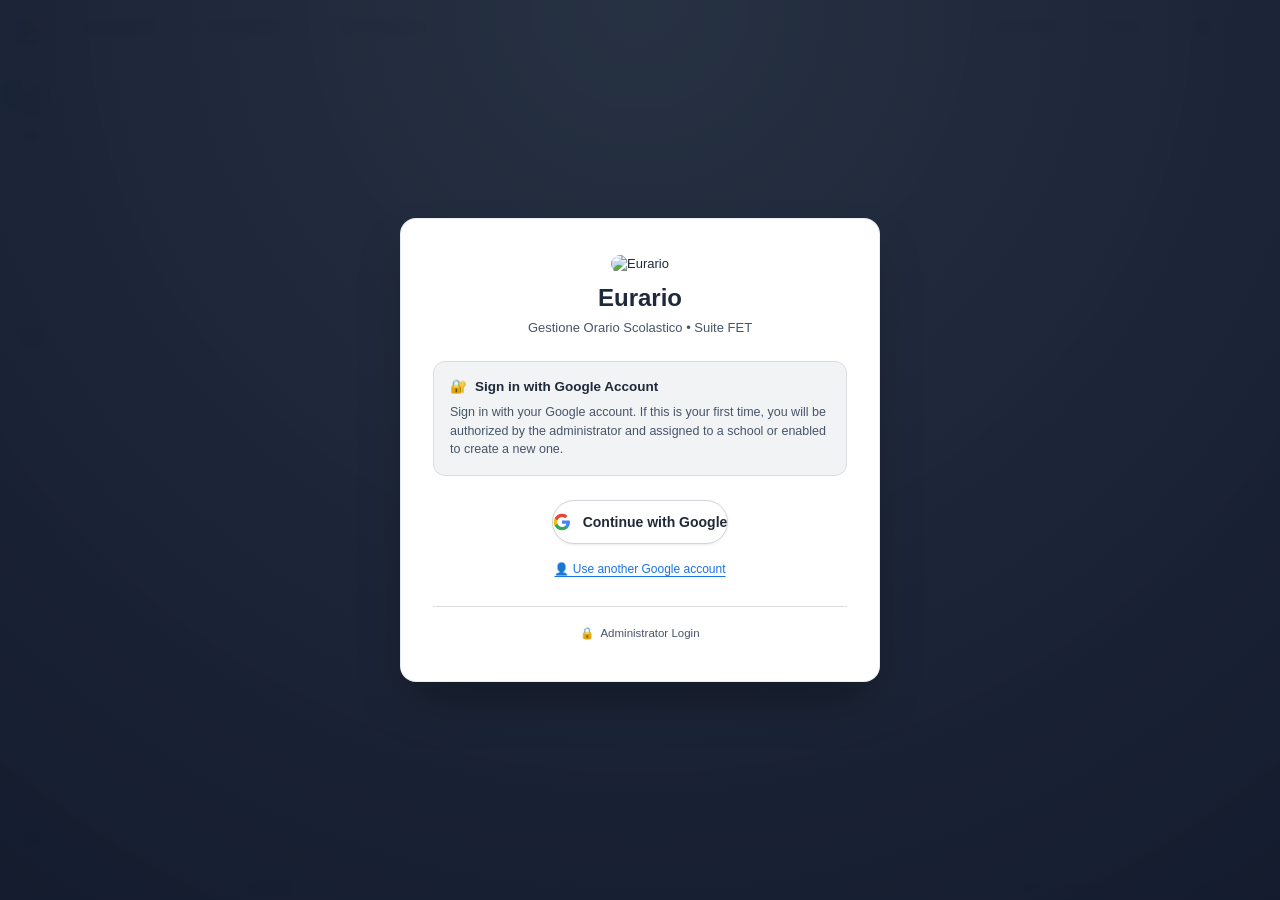
==== commit 5a2e18f4: "feat(teachers): add multi-selection CDC filter with persistence and removable tags" ====
--- a/webapp/static/index.html
+++ b/webapp/static/index.html
@@ -22,13 +22,13 @@
   </script>
   <!-- Favicon & Branding Ufficiale Eurario (identica a eurario.it) -->
   <link rel="icon" type="image/svg+xml" href="data:image/svg+xml,<svg xmlns='http://www.w3.org/2000/svg' viewBox='0 0 64 64'><rect width='64' height='64' rx='14' fill='%231B2A4A'/><rect x='10' y='10' width='11' height='44' rx='3' fill='%23F6F3EC'/><rect x='24' y='10' width='30' height='11' rx='3' fill='%23E4572E'/><rect x='24' y='26.5' width='22' height='11' rx='3' fill='%23F2B134'/><rect x='24' y='43' width='30' height='11' rx='3' fill='%232F7F86'/></svg>">
-  <link rel="alternate icon" type="image/svg+xml" href="/favicon.svg?v=1.9.61">
-  <link rel="icon" type="image/png" sizes="32x32" href="/favicon-32.png?v=1.9.61">
-  <link rel="icon" type="image/png" sizes="16x16" href="/favicon-16.png?v=1.9.61">
-  <link rel="icon" type="image/png" sizes="192x192" href="/favicon-192.png?v=1.9.61">
-  <link rel="apple-touch-icon" sizes="180x180" href="/apple-touch-icon.png?v=1.9.61">
-  <link rel="mask-icon" href="/safari-pinned-tab.svg?v=1.9.61" color="#1B2A4A">
-  <link rel="shortcut icon" href="/favicon.ico?v=1.9.61">
+  <link rel="alternate icon" type="image/svg+xml" href="/favicon.svg?v=1.9.62">
+  <link rel="icon" type="image/png" sizes="32x32" href="/favicon-32.png?v=1.9.62">
+  <link rel="icon" type="image/png" sizes="16x16" href="/favicon-16.png?v=1.9.62">
+  <link rel="icon" type="image/png" sizes="192x192" href="/favicon-192.png?v=1.9.62">
+  <link rel="apple-touch-icon" sizes="180x180" href="/apple-touch-icon.png?v=1.9.62">
+  <link rel="mask-icon" href="/safari-pinned-tab.svg?v=1.9.62" color="#1B2A4A">
+  <link rel="shortcut icon" href="/favicon.ico?v=1.9.62">
 
   <!-- Open Graph / WhatsApp / Facebook / Telegram / LinkedIn -->
   <meta property="og:type" content="website">
@@ -48,7 +48,7 @@
   <meta name="twitter:title" content="Eurario — Gestione Orario Scolastico & Solver FET">
   <meta name="twitter:description" content="Applicazione web per la generazione e gestione dell'orario scolastico italiano con motore solutore FET.">
   <meta name="twitter:image" content="https://app.eurario.it/og-image.png">
-  <link rel="stylesheet" href="styles.css?v=1.9.61">
+  <link rel="stylesheet" href="styles.css?v=1.9.62">
   <!-- Google Identity Services OAuth -->
   <script src="https://accounts.google.com/gsi/client" async defer></script>
 </head>
@@ -307,7 +307,7 @@
             <span id="statusIndicatorDot" class="status-indicator-dot dot-green"></span>
             <span id="statusIndicatorText" class="status-indicator-text">FET Engine</span>
           </span>
-          <span id="sidebarVerTag" class="footer-ver-tag" title="Versione Eurario">v1.9.61</span>
+          <span id="sidebarVerTag" class="footer-ver-tag" title="Versione Eurario">v1.9.62</span>
           <button class="footer-info-btn" onclick="openAboutModal()" title="Crediti, Mentore e Info Legali" aria-label="Informazioni e crediti">
             <svg viewBox="0 0 24 24" width="16" height="16" fill="currentColor">
               <path d="M12 2C6.48 2 2 6.48 2 12s4.48 10 10 10 10-4.48 10-10S17.52 2 12 2zm1 15h-2v-6h2v6zm0-8h-2V7h2v2z"/>
@@ -512,7 +512,7 @@
 
     <footer class="app-page-footer">
       <div class="footer-left-info">
-        <b>Eurario FET Suite</b> &mdash; <span data-i18n="footer.version">Versione</span> <span id="pageFooterVer" class="badge-ver">v1.9.61</span> &bull; <span data-i18n="footer.author">Autore</span>: <b>Carlo Rigoni</b> &bull; <span data-i18n="footer.engine">Motore</span>: <b>FET Engine Nativo</b>
+        <b>Eurario FET Suite</b> &mdash; <span data-i18n="footer.version">Versione</span> <span id="pageFooterVer" class="badge-ver">v1.9.62</span> &bull; <span data-i18n="footer.author">Autore</span>: <b>Carlo Rigoni</b> &bull; <span data-i18n="footer.engine">Motore</span>: <b>FET Engine Nativo</b>
       </div>
       <div class="footer-right-links">
         <a href="javascript:void(0)" onclick="openAboutModal()" data-i18n="footer.credits">Crediti & Note Legali</a> &bull; <a href="javascript:void(0)" onclick="openContactAdminModal()" data-i18n="footer.contact_admin">Contatta Amministratore</a>
@@ -1063,7 +1063,7 @@
         <!-- Banner Versione & Verifica Aggiornamenti -->
         <div class="about-banner">
           <div style="display:flex;align-items:center;gap:8px;">
-            <span id="aboutModalVer" class="badge badge-info" style="font-size:12px;padding:3px 8px;font-weight:700;">v1.9.61</span>
+            <span id="aboutModalVer" class="badge badge-info" style="font-size:12px;padding:3px 8px;font-weight:700;">v1.9.62</span>
             <span id="aboutUpdateStatusText" style="font-size:11.5px;color:var(--text-sub);" data-i18n="modals.about.stable_release">Release Stabile</span>
           </div>
           <div style="display:flex;align-items:center;gap:10px;">
@@ -1377,7 +1377,7 @@
     </div>
   </div>
 
-  <script src="i18n.js?v=1.9.61"></script>
-  <script src="app.js?v=1.9.61"></script>
+  <script src="i18n.js?v=1.9.62"></script>
+  <script src="app.js?v=1.9.62"></script>
 </body>
 </html>
--- a/webapp/static/styles.css
+++ b/webapp/static/styles.css
@@ -4053,6 +4053,42 @@
   border-color: #3b82f6 !important;
 }
 
+/* Pillole CDC selezionate rimovibili */
+.cdc-pill-active {
+  display: inline-flex;
+  align-items: center;
+  gap: 4px;
+  background: #eff6ff;
+  color: #1e40af;
+  border: 1px solid #93c5fd;
+  border-radius: 12px;
+  padding: 2px 8px;
+  font-size: 11px;
+  font-weight: 700;
+  cursor: pointer;
+  transition: all 0.15s ease;
+  user-select: none;
+}
+.cdc-pill-active:hover {
+  background: #fee2e2;
+  color: #b91c1c;
+  border-color: #fca5a5;
+  transform: translateY(-1px);
+}
+[data-theme="dark"] .cdc-pill-active {
+  background: rgba(37, 99, 235, 0.2);
+  color: #93c5fd;
+  border-color: rgba(59, 130, 246, 0.35);
+}
+[data-theme="dark"] .cdc-pill-active:hover {
+  background: rgba(239, 68, 68, 0.25);
+  color: #fca5a5;
+  border-color: rgba(239, 68, 68, 0.45);
+}
+.cdc-item-label:hover {
+  background: var(--bg-hover) !important;
+}
+
 .matrix-day-header {
   background: #1e3a5f !important;
   color: #fff !important;
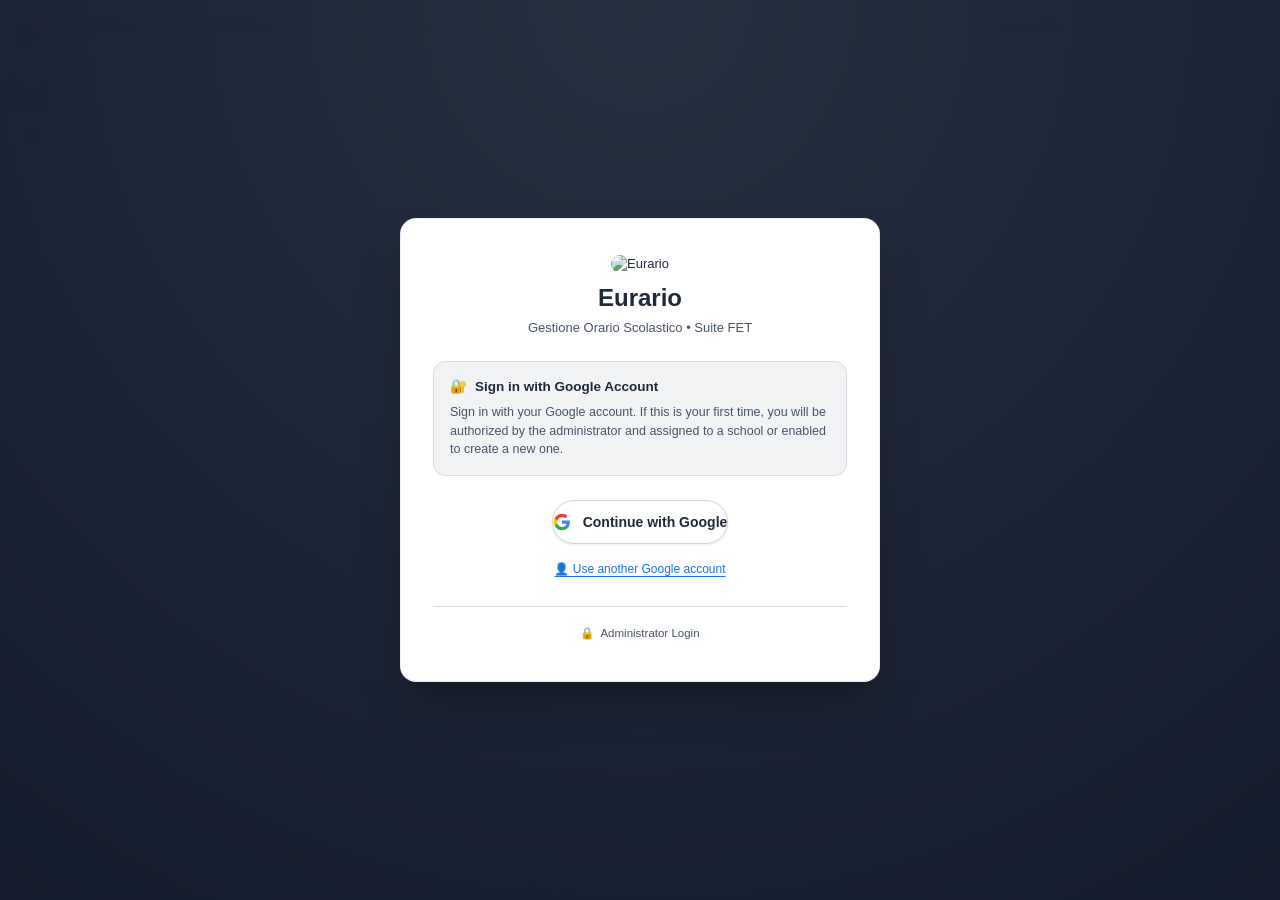
==== commit 4c7eaeb4: "fix(fet): resolve missing Palestra room constraint error and bump to v1.9.63" ====
--- a/webapp/static/index.html
+++ b/webapp/static/index.html
@@ -22,13 +22,13 @@
   </script>
   <!-- Favicon & Branding Ufficiale Eurario (identica a eurario.it) -->
   <link rel="icon" type="image/svg+xml" href="data:image/svg+xml,<svg xmlns='http://www.w3.org/2000/svg' viewBox='0 0 64 64'><rect width='64' height='64' rx='14' fill='%231B2A4A'/><rect x='10' y='10' width='11' height='44' rx='3' fill='%23F6F3EC'/><rect x='24' y='10' width='30' height='11' rx='3' fill='%23E4572E'/><rect x='24' y='26.5' width='22' height='11' rx='3' fill='%23F2B134'/><rect x='24' y='43' width='30' height='11' rx='3' fill='%232F7F86'/></svg>">
-  <link rel="alternate icon" type="image/svg+xml" href="/favicon.svg?v=1.9.62">
-  <link rel="icon" type="image/png" sizes="32x32" href="/favicon-32.png?v=1.9.62">
-  <link rel="icon" type="image/png" sizes="16x16" href="/favicon-16.png?v=1.9.62">
-  <link rel="icon" type="image/png" sizes="192x192" href="/favicon-192.png?v=1.9.62">
-  <link rel="apple-touch-icon" sizes="180x180" href="/apple-touch-icon.png?v=1.9.62">
-  <link rel="mask-icon" href="/safari-pinned-tab.svg?v=1.9.62" color="#1B2A4A">
-  <link rel="shortcut icon" href="/favicon.ico?v=1.9.62">
+  <link rel="alternate icon" type="image/svg+xml" href="/favicon.svg?v=1.9.63">
+  <link rel="icon" type="image/png" sizes="32x32" href="/favicon-32.png?v=1.9.63">
+  <link rel="icon" type="image/png" sizes="16x16" href="/favicon-16.png?v=1.9.63">
+  <link rel="icon" type="image/png" sizes="192x192" href="/favicon-192.png?v=1.9.63">
+  <link rel="apple-touch-icon" sizes="180x180" href="/apple-touch-icon.png?v=1.9.63">
+  <link rel="mask-icon" href="/safari-pinned-tab.svg?v=1.9.63" color="#1B2A4A">
+  <link rel="shortcut icon" href="/favicon.ico?v=1.9.63">
 
   <!-- Open Graph / WhatsApp / Facebook / Telegram / LinkedIn -->
   <meta property="og:type" content="website">
@@ -48,7 +48,7 @@
   <meta name="twitter:title" content="Eurario — Gestione Orario Scolastico & Solver FET">
   <meta name="twitter:description" content="Applicazione web per la generazione e gestione dell'orario scolastico italiano con motore solutore FET.">
   <meta name="twitter:image" content="https://app.eurario.it/og-image.png">
-  <link rel="stylesheet" href="styles.css?v=1.9.62">
+  <link rel="stylesheet" href="styles.css?v=1.9.63">
   <!-- Google Identity Services OAuth -->
   <script src="https://accounts.google.com/gsi/client" async defer></script>
 </head>
@@ -307,7 +307,7 @@
             <span id="statusIndicatorDot" class="status-indicator-dot dot-green"></span>
             <span id="statusIndicatorText" class="status-indicator-text">FET Engine</span>
           </span>
-          <span id="sidebarVerTag" class="footer-ver-tag" title="Versione Eurario">v1.9.62</span>
+          <span id="sidebarVerTag" class="footer-ver-tag" title="Versione Eurario">v1.9.63</span>
           <button class="footer-info-btn" onclick="openAboutModal()" title="Crediti, Mentore e Info Legali" aria-label="Informazioni e crediti">
             <svg viewBox="0 0 24 24" width="16" height="16" fill="currentColor">
               <path d="M12 2C6.48 2 2 6.48 2 12s4.48 10 10 10 10-4.48 10-10S17.52 2 12 2zm1 15h-2v-6h2v6zm0-8h-2V7h2v2z"/>
@@ -512,7 +512,7 @@
 
     <footer class="app-page-footer">
       <div class="footer-left-info">
-        <b>Eurario FET Suite</b> &mdash; <span data-i18n="footer.version">Versione</span> <span id="pageFooterVer" class="badge-ver">v1.9.62</span> &bull; <span data-i18n="footer.author">Autore</span>: <b>Carlo Rigoni</b> &bull; <span data-i18n="footer.engine">Motore</span>: <b>FET Engine Nativo</b>
+        <b>Eurario FET Suite</b> &mdash; <span data-i18n="footer.version">Versione</span> <span id="pageFooterVer" class="badge-ver">v1.9.63</span> &bull; <span data-i18n="footer.author">Autore</span>: <b>Carlo Rigoni</b> &bull; <span data-i18n="footer.engine">Motore</span>: <b>FET Engine Nativo</b>
       </div>
       <div class="footer-right-links">
         <a href="javascript:void(0)" onclick="openAboutModal()" data-i18n="footer.credits">Crediti & Note Legali</a> &bull; <a href="javascript:void(0)" onclick="openContactAdminModal()" data-i18n="footer.contact_admin">Contatta Amministratore</a>
@@ -1063,7 +1063,7 @@
         <!-- Banner Versione & Verifica Aggiornamenti -->
         <div class="about-banner">
           <div style="display:flex;align-items:center;gap:8px;">
-            <span id="aboutModalVer" class="badge badge-info" style="font-size:12px;padding:3px 8px;font-weight:700;">v1.9.62</span>
+            <span id="aboutModalVer" class="badge badge-info" style="font-size:12px;padding:3px 8px;font-weight:700;">v1.9.63</span>
             <span id="aboutUpdateStatusText" style="font-size:11.5px;color:var(--text-sub);" data-i18n="modals.about.stable_release">Release Stabile</span>
           </div>
           <div style="display:flex;align-items:center;gap:10px;">
@@ -1377,7 +1377,7 @@
     </div>
   </div>
 
-  <script src="i18n.js?v=1.9.62"></script>
-  <script src="app.js?v=1.9.62"></script>
+  <script src="i18n.js?v=1.9.63"></script>
+  <script src="app.js?v=1.9.63"></script>
 </body>
 </html>
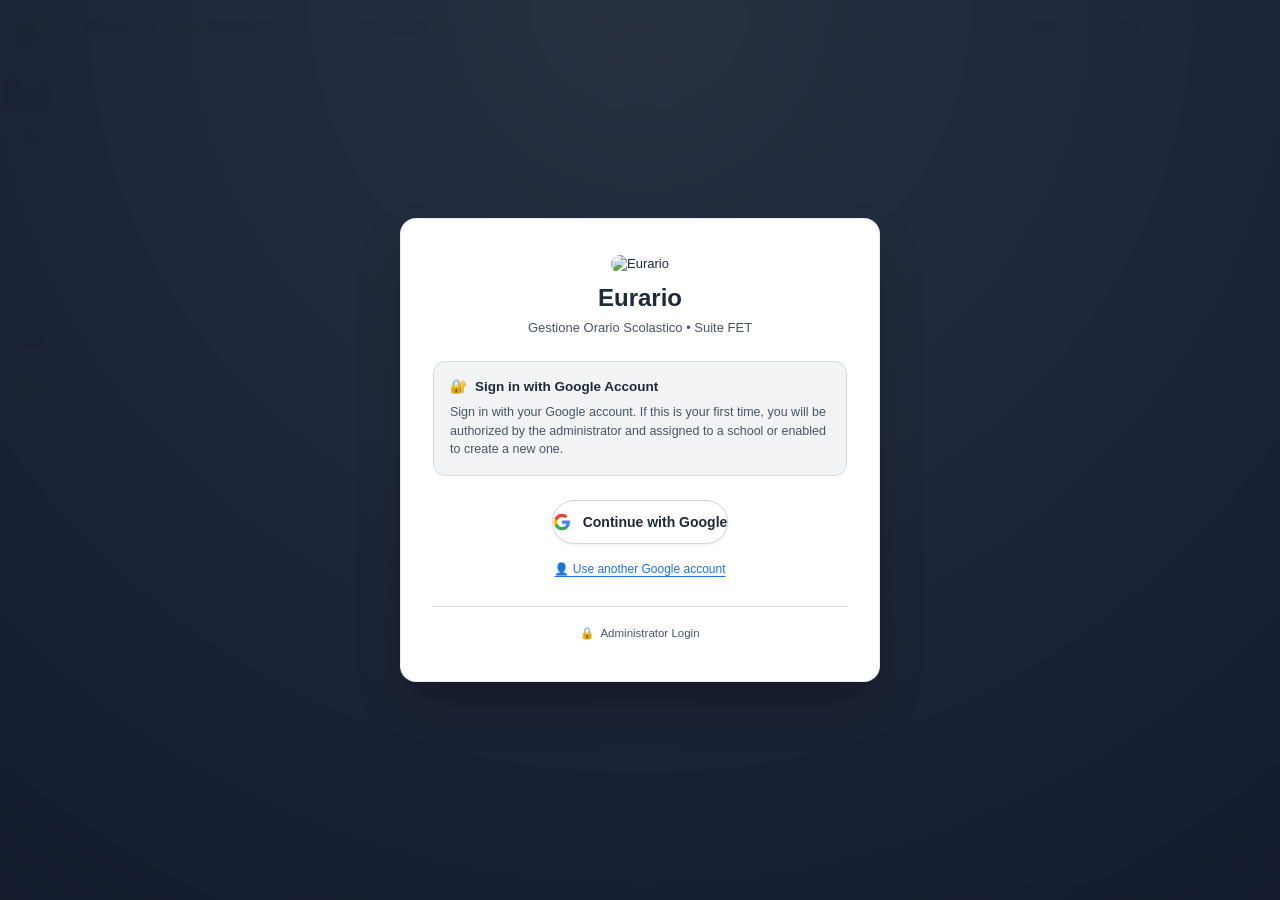
==== commit a6d10670: "feat(core): implement persistent sessions, startup safety backups, seed protection and v1.9.64 relea" ====
--- a/webapp/static/index.html
+++ b/webapp/static/index.html
@@ -22,13 +22,13 @@
   </script>
   <!-- Favicon & Branding Ufficiale Eurario (identica a eurario.it) -->
   <link rel="icon" type="image/svg+xml" href="data:image/svg+xml,<svg xmlns='http://www.w3.org/2000/svg' viewBox='0 0 64 64'><rect width='64' height='64' rx='14' fill='%231B2A4A'/><rect x='10' y='10' width='11' height='44' rx='3' fill='%23F6F3EC'/><rect x='24' y='10' width='30' height='11' rx='3' fill='%23E4572E'/><rect x='24' y='26.5' width='22' height='11' rx='3' fill='%23F2B134'/><rect x='24' y='43' width='30' height='11' rx='3' fill='%232F7F86'/></svg>">
-  <link rel="alternate icon" type="image/svg+xml" href="/favicon.svg?v=1.9.63">
-  <link rel="icon" type="image/png" sizes="32x32" href="/favicon-32.png?v=1.9.63">
-  <link rel="icon" type="image/png" sizes="16x16" href="/favicon-16.png?v=1.9.63">
-  <link rel="icon" type="image/png" sizes="192x192" href="/favicon-192.png?v=1.9.63">
-  <link rel="apple-touch-icon" sizes="180x180" href="/apple-touch-icon.png?v=1.9.63">
-  <link rel="mask-icon" href="/safari-pinned-tab.svg?v=1.9.63" color="#1B2A4A">
-  <link rel="shortcut icon" href="/favicon.ico?v=1.9.63">
+  <link rel="alternate icon" type="image/svg+xml" href="/favicon.svg?v=1.9.64">
+  <link rel="icon" type="image/png" sizes="32x32" href="/favicon-32.png?v=1.9.64">
+  <link rel="icon" type="image/png" sizes="16x16" href="/favicon-16.png?v=1.9.64">
+  <link rel="icon" type="image/png" sizes="192x192" href="/favicon-192.png?v=1.9.64">
+  <link rel="apple-touch-icon" sizes="180x180" href="/apple-touch-icon.png?v=1.9.64">
+  <link rel="mask-icon" href="/safari-pinned-tab.svg?v=1.9.64" color="#1B2A4A">
+  <link rel="shortcut icon" href="/favicon.ico?v=1.9.64">
 
   <!-- Open Graph / WhatsApp / Facebook / Telegram / LinkedIn -->
   <meta property="og:type" content="website">
@@ -48,7 +48,7 @@
   <meta name="twitter:title" content="Eurario — Gestione Orario Scolastico & Solver FET">
   <meta name="twitter:description" content="Applicazione web per la generazione e gestione dell'orario scolastico italiano con motore solutore FET.">
   <meta name="twitter:image" content="https://app.eurario.it/og-image.png">
-  <link rel="stylesheet" href="styles.css?v=1.9.63">
+  <link rel="stylesheet" href="styles.css?v=1.9.64">
   <!-- Google Identity Services OAuth -->
   <script src="https://accounts.google.com/gsi/client" async defer></script>
 </head>
@@ -307,7 +307,7 @@
             <span id="statusIndicatorDot" class="status-indicator-dot dot-green"></span>
             <span id="statusIndicatorText" class="status-indicator-text">FET Engine</span>
           </span>
-          <span id="sidebarVerTag" class="footer-ver-tag" title="Versione Eurario">v1.9.63</span>
+          <span id="sidebarVerTag" class="footer-ver-tag" title="Versione Eurario">v1.9.64</span>
           <button class="footer-info-btn" onclick="openAboutModal()" title="Crediti, Mentore e Info Legali" aria-label="Informazioni e crediti">
             <svg viewBox="0 0 24 24" width="16" height="16" fill="currentColor">
               <path d="M12 2C6.48 2 2 6.48 2 12s4.48 10 10 10 10-4.48 10-10S17.52 2 12 2zm1 15h-2v-6h2v6zm0-8h-2V7h2v2z"/>
@@ -512,7 +512,7 @@
 
     <footer class="app-page-footer">
       <div class="footer-left-info">
-        <b>Eurario FET Suite</b> &mdash; <span data-i18n="footer.version">Versione</span> <span id="pageFooterVer" class="badge-ver">v1.9.63</span> &bull; <span data-i18n="footer.author">Autore</span>: <b>Carlo Rigoni</b> &bull; <span data-i18n="footer.engine">Motore</span>: <b>FET Engine Nativo</b>
+        <b>Eurario FET Suite</b> &mdash; <span data-i18n="footer.version">Versione</span> <span id="pageFooterVer" class="badge-ver">v1.9.64</span> &bull; <span data-i18n="footer.author">Autore</span>: <b>Carlo Rigoni</b> &bull; <span data-i18n="footer.engine">Motore</span>: <b>FET Engine Nativo</b>
       </div>
       <div class="footer-right-links">
         <a href="javascript:void(0)" onclick="openAboutModal()" data-i18n="footer.credits">Crediti & Note Legali</a> &bull; <a href="javascript:void(0)" onclick="openContactAdminModal()" data-i18n="footer.contact_admin">Contatta Amministratore</a>
@@ -719,7 +719,7 @@
         <div id="tabConfig" class="access-tab-content" style="display:none;">
           <div class="config-section">
             <h4 data-i18n="modals.access.oauth_title">🔑 Google OAuth 2.0 Client ID</h4>
-            <p class="section-desc" data-i18n="modals.access.oauth_desc">
+            <p class="section-desc" data-i18n-html="modals.access.oauth_desc">
               Inserisci il <b>Client ID Web</b> generato nella <a href="https://console.cloud.google.com/apis/credentials" target="_blank" rel="noopener">Google Cloud Console</a> per consentire l'accesso ufficiale tramite Google.
             </p>
             <input type="text" id="cfgGoogleClientId" class="form-input" placeholder="es. 123456789-abcdef.apps.googleusercontent.com" />
@@ -1063,7 +1063,7 @@
         <!-- Banner Versione & Verifica Aggiornamenti -->
         <div class="about-banner">
           <div style="display:flex;align-items:center;gap:8px;">
-            <span id="aboutModalVer" class="badge badge-info" style="font-size:12px;padding:3px 8px;font-weight:700;">v1.9.63</span>
+            <span id="aboutModalVer" class="badge badge-info" style="font-size:12px;padding:3px 8px;font-weight:700;">v1.9.64</span>
             <span id="aboutUpdateStatusText" style="font-size:11.5px;color:var(--text-sub);" data-i18n="modals.about.stable_release">Release Stabile</span>
           </div>
           <div style="display:flex;align-items:center;gap:10px;">
@@ -1377,7 +1377,7 @@
     </div>
   </div>
 
-  <script src="i18n.js?v=1.9.63"></script>
-  <script src="app.js?v=1.9.63"></script>
+  <script src="i18n.js?v=1.9.64"></script>
+  <script src="app.js?v=1.9.64"></script>
 </body>
 </html>
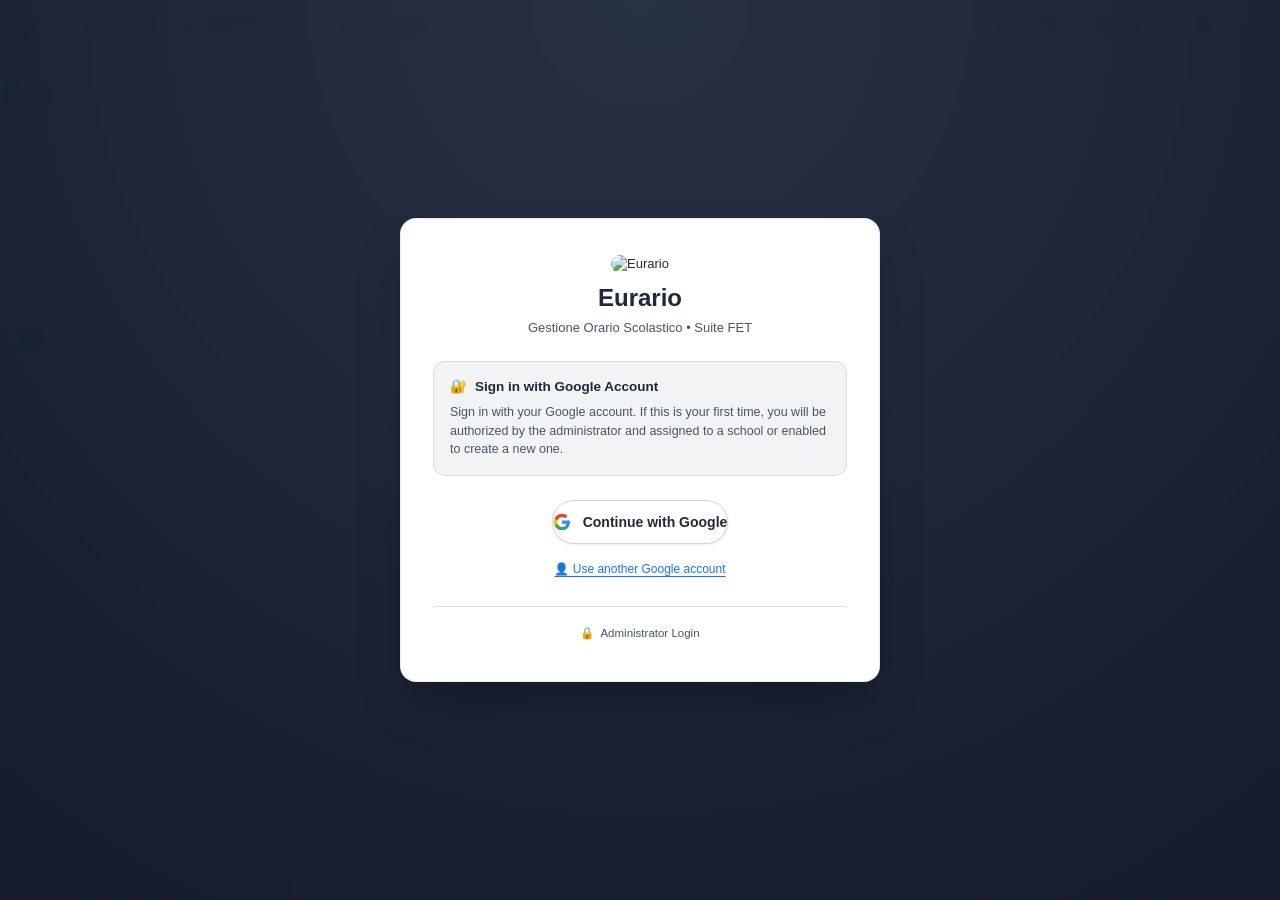
==== commit 82622f1c: "feat(validator, fet): implement double shield for FET crashes and auto-update tracking (v1.9.65) - S" ====
--- a/webapp/static/index.html
+++ b/webapp/static/index.html
@@ -22,13 +22,13 @@
   </script>
   <!-- Favicon & Branding Ufficiale Eurario (identica a eurario.it) -->
   <link rel="icon" type="image/svg+xml" href="data:image/svg+xml,<svg xmlns='http://www.w3.org/2000/svg' viewBox='0 0 64 64'><rect width='64' height='64' rx='14' fill='%231B2A4A'/><rect x='10' y='10' width='11' height='44' rx='3' fill='%23F6F3EC'/><rect x='24' y='10' width='30' height='11' rx='3' fill='%23E4572E'/><rect x='24' y='26.5' width='22' height='11' rx='3' fill='%23F2B134'/><rect x='24' y='43' width='30' height='11' rx='3' fill='%232F7F86'/></svg>">
-  <link rel="alternate icon" type="image/svg+xml" href="/favicon.svg?v=1.9.64">
-  <link rel="icon" type="image/png" sizes="32x32" href="/favicon-32.png?v=1.9.64">
-  <link rel="icon" type="image/png" sizes="16x16" href="/favicon-16.png?v=1.9.64">
-  <link rel="icon" type="image/png" sizes="192x192" href="/favicon-192.png?v=1.9.64">
-  <link rel="apple-touch-icon" sizes="180x180" href="/apple-touch-icon.png?v=1.9.64">
-  <link rel="mask-icon" href="/safari-pinned-tab.svg?v=1.9.64" color="#1B2A4A">
-  <link rel="shortcut icon" href="/favicon.ico?v=1.9.64">
+  <link rel="alternate icon" type="image/svg+xml" href="/favicon.svg?v=1.9.65">
+  <link rel="icon" type="image/png" sizes="32x32" href="/favicon-32.png?v=1.9.65">
+  <link rel="icon" type="image/png" sizes="16x16" href="/favicon-16.png?v=1.9.65">
+  <link rel="icon" type="image/png" sizes="192x192" href="/favicon-192.png?v=1.9.65">
+  <link rel="apple-touch-icon" sizes="180x180" href="/apple-touch-icon.png?v=1.9.65">
+  <link rel="mask-icon" href="/safari-pinned-tab.svg?v=1.9.65" color="#1B2A4A">
+  <link rel="shortcut icon" href="/favicon.ico?v=1.9.65">
 
   <!-- Open Graph / WhatsApp / Facebook / Telegram / LinkedIn -->
   <meta property="og:type" content="website">
@@ -48,7 +48,7 @@
   <meta name="twitter:title" content="Eurario — Gestione Orario Scolastico & Solver FET">
   <meta name="twitter:description" content="Applicazione web per la generazione e gestione dell'orario scolastico italiano con motore solutore FET.">
   <meta name="twitter:image" content="https://app.eurario.it/og-image.png">
-  <link rel="stylesheet" href="styles.css?v=1.9.64">
+  <link rel="stylesheet" href="styles.css?v=1.9.65">
   <!-- Google Identity Services OAuth -->
   <script src="https://accounts.google.com/gsi/client" async defer></script>
 </head>
@@ -307,7 +307,7 @@
             <span id="statusIndicatorDot" class="status-indicator-dot dot-green"></span>
             <span id="statusIndicatorText" class="status-indicator-text">FET Engine</span>
           </span>
-          <span id="sidebarVerTag" class="footer-ver-tag" title="Versione Eurario">v1.9.64</span>
+          <span id="sidebarVerTag" class="footer-ver-tag" title="Versione Eurario">v1.9.65</span>
           <button class="footer-info-btn" onclick="openAboutModal()" title="Crediti, Mentore e Info Legali" aria-label="Informazioni e crediti">
             <svg viewBox="0 0 24 24" width="16" height="16" fill="currentColor">
               <path d="M12 2C6.48 2 2 6.48 2 12s4.48 10 10 10 10-4.48 10-10S17.52 2 12 2zm1 15h-2v-6h2v6zm0-8h-2V7h2v2z"/>
@@ -512,7 +512,7 @@
 
     <footer class="app-page-footer">
       <div class="footer-left-info">
-        <b>Eurario FET Suite</b> &mdash; <span data-i18n="footer.version">Versione</span> <span id="pageFooterVer" class="badge-ver">v1.9.64</span> &bull; <span data-i18n="footer.author">Autore</span>: <b>Carlo Rigoni</b> &bull; <span data-i18n="footer.engine">Motore</span>: <b>FET Engine Nativo</b>
+        <b>Eurario FET Suite</b> &mdash; <span data-i18n="footer.version">Versione</span> <span id="pageFooterVer" class="badge-ver">v1.9.65</span> &bull; <span data-i18n="footer.author">Autore</span>: <b>Carlo Rigoni</b> &bull; <span data-i18n="footer.engine">Motore</span>: <b>FET Engine Nativo</b>
       </div>
       <div class="footer-right-links">
         <a href="javascript:void(0)" onclick="openAboutModal()" data-i18n="footer.credits">Crediti & Note Legali</a> &bull; <a href="javascript:void(0)" onclick="openContactAdminModal()" data-i18n="footer.contact_admin">Contatta Amministratore</a>
@@ -1063,7 +1063,7 @@
         <!-- Banner Versione & Verifica Aggiornamenti -->
         <div class="about-banner">
           <div style="display:flex;align-items:center;gap:8px;">
-            <span id="aboutModalVer" class="badge badge-info" style="font-size:12px;padding:3px 8px;font-weight:700;">v1.9.64</span>
+            <span id="aboutModalVer" class="badge badge-info" style="font-size:12px;padding:3px 8px;font-weight:700;">v1.9.65</span>
             <span id="aboutUpdateStatusText" style="font-size:11.5px;color:var(--text-sub);" data-i18n="modals.about.stable_release">Release Stabile</span>
           </div>
           <div style="display:flex;align-items:center;gap:10px;">
@@ -1377,7 +1377,7 @@
     </div>
   </div>
 
-  <script src="i18n.js?v=1.9.64"></script>
-  <script src="app.js?v=1.9.64"></script>
+  <script src="i18n.js?v=1.9.65"></script>
+  <script src="app.js?v=1.9.65"></script>
 </body>
 </html>
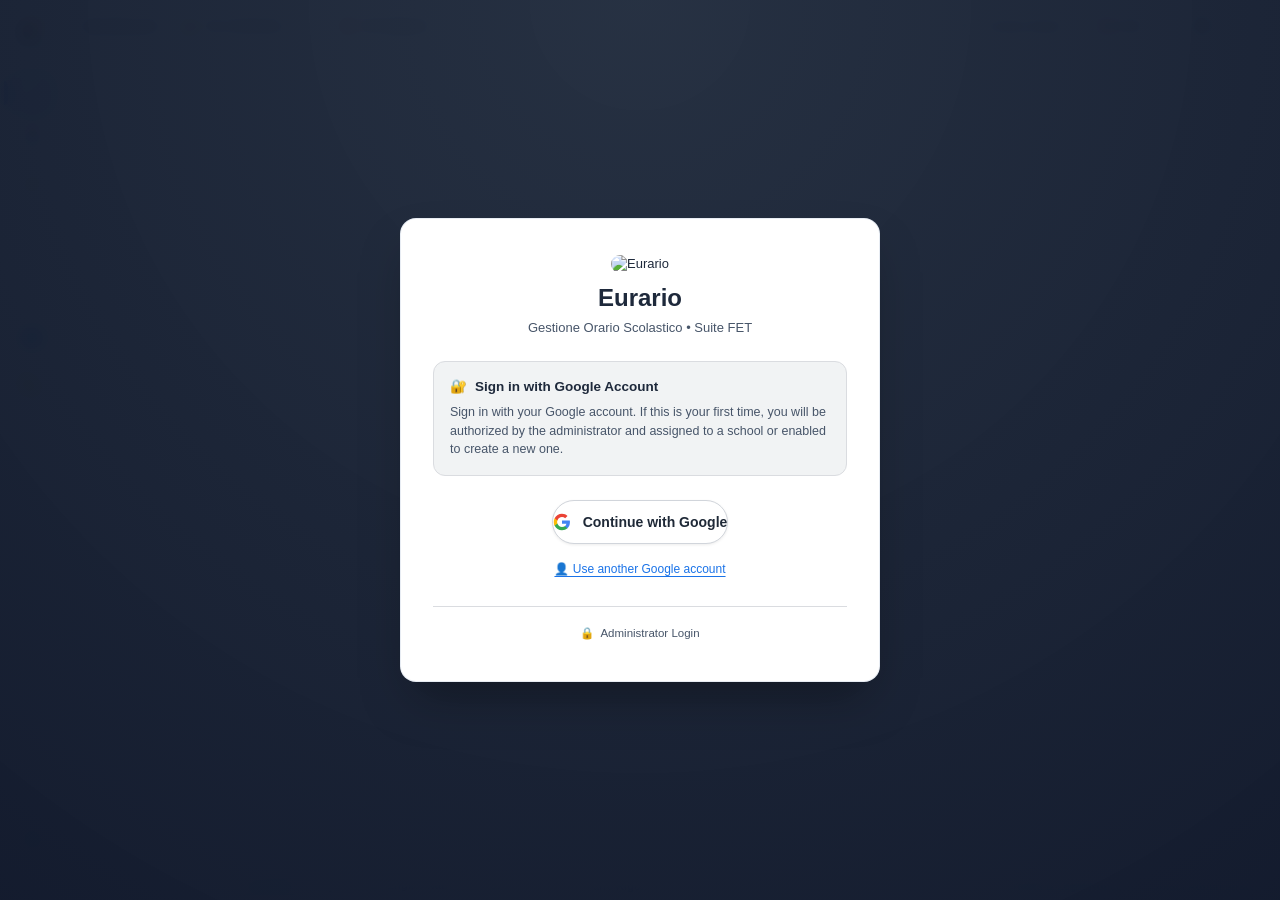
==== commit 190f6fe5: "fix(ui): harmonize and clearly distinguish Eurario (v1.9.67) and FET Engine (v7.13.0) versions acros" ====
--- a/webapp/static/index.html
+++ b/webapp/static/index.html
@@ -22,13 +22,13 @@
   </script>
   <!-- Favicon & Branding Ufficiale Eurario (identica a eurario.it) -->
   <link rel="icon" type="image/svg+xml" href="data:image/svg+xml,<svg xmlns='http://www.w3.org/2000/svg' viewBox='0 0 64 64'><rect width='64' height='64' rx='14' fill='%231B2A4A'/><rect x='10' y='10' width='11' height='44' rx='3' fill='%23F6F3EC'/><rect x='24' y='10' width='30' height='11' rx='3' fill='%23E4572E'/><rect x='24' y='26.5' width='22' height='11' rx='3' fill='%23F2B134'/><rect x='24' y='43' width='30' height='11' rx='3' fill='%232F7F86'/></svg>">
-  <link rel="alternate icon" type="image/svg+xml" href="/favicon.svg?v=1.9.65">
-  <link rel="icon" type="image/png" sizes="32x32" href="/favicon-32.png?v=1.9.65">
-  <link rel="icon" type="image/png" sizes="16x16" href="/favicon-16.png?v=1.9.65">
-  <link rel="icon" type="image/png" sizes="192x192" href="/favicon-192.png?v=1.9.65">
-  <link rel="apple-touch-icon" sizes="180x180" href="/apple-touch-icon.png?v=1.9.65">
-  <link rel="mask-icon" href="/safari-pinned-tab.svg?v=1.9.65" color="#1B2A4A">
-  <link rel="shortcut icon" href="/favicon.ico?v=1.9.65">
+  <link rel="alternate icon" type="image/svg+xml" href="/favicon.svg?v=1.9.67">
+  <link rel="icon" type="image/png" sizes="32x32" href="/favicon-32.png?v=1.9.67">
+  <link rel="icon" type="image/png" sizes="16x16" href="/favicon-16.png?v=1.9.67">
+  <link rel="icon" type="image/png" sizes="192x192" href="/favicon-192.png?v=1.9.67">
+  <link rel="apple-touch-icon" sizes="180x180" href="/apple-touch-icon.png?v=1.9.67">
+  <link rel="mask-icon" href="/safari-pinned-tab.svg?v=1.9.67" color="#1B2A4A">
+  <link rel="shortcut icon" href="/favicon.ico?v=1.9.67">
 
   <!-- Open Graph / WhatsApp / Facebook / Telegram / LinkedIn -->
   <meta property="og:type" content="website">
@@ -48,7 +48,7 @@
   <meta name="twitter:title" content="Eurario — Gestione Orario Scolastico & Solver FET">
   <meta name="twitter:description" content="Applicazione web per la generazione e gestione dell'orario scolastico italiano con motore solutore FET.">
   <meta name="twitter:image" content="https://app.eurario.it/og-image.png">
-  <link rel="stylesheet" href="styles.css?v=1.9.65">
+  <link rel="stylesheet" href="styles.css?v=1.9.67">
   <!-- Google Identity Services OAuth -->
   <script src="https://accounts.google.com/gsi/client" async defer></script>
 </head>
@@ -303,11 +303,11 @@
       <!-- Footer Compatto a Riga Singola di Stato (Altezza: 36px) -->
       <div class="sidebar-footer">
         <div class="sidebar-status-row">
-          <span id="sidebarStatusBadge" class="sidebar-status-badge" onclick="handleFooterBadgeClick()" title="Verifica aggiornamenti applicazione & FET">
+          <span id="sidebarStatusBadge" class="sidebar-status-badge" onclick="handleFooterBadgeClick()" title="Solutore FET v7.13.0 Pronto • Clicca per verificare aggiornamenti">
             <span id="statusIndicatorDot" class="status-indicator-dot dot-green"></span>
-            <span id="statusIndicatorText" class="status-indicator-text">FET Engine</span>
+            <span id="statusIndicatorText" class="status-indicator-text">FET 7.13.0</span>
           </span>
-          <span id="sidebarVerTag" class="footer-ver-tag" title="Versione Eurario">v1.9.65</span>
+          <span id="sidebarVerTag" class="footer-ver-tag" title="Versione Eurario Suite v1.9.67">v1.9.67</span>
           <button class="footer-info-btn" onclick="openAboutModal()" title="Crediti, Mentore e Info Legali" aria-label="Informazioni e crediti">
             <svg viewBox="0 0 24 24" width="16" height="16" fill="currentColor">
               <path d="M12 2C6.48 2 2 6.48 2 12s4.48 10 10 10 10-4.48 10-10S17.52 2 12 2zm1 15h-2v-6h2v6zm0-8h-2V7h2v2z"/>
@@ -512,7 +512,7 @@
 
     <footer class="app-page-footer">
       <div class="footer-left-info">
-        <b>Eurario FET Suite</b> &mdash; <span data-i18n="footer.version">Versione</span> <span id="pageFooterVer" class="badge-ver">v1.9.65</span> &bull; <span data-i18n="footer.author">Autore</span>: <b>Carlo Rigoni</b> &bull; <span data-i18n="footer.engine">Motore</span>: <b>FET Engine Nativo</b>
+        <b>Eurario FET Suite</b> &mdash; <span data-i18n="footer.version">Versione</span> <span id="pageFooterVer" class="badge-ver">v1.9.67</span> &bull; <span data-i18n="footer.engine">Motore</span>: <b>FET Engine Nativo <span id="pageFooterFetVer" class="badge-ver" style="background:var(--bg-card);border:1px solid var(--border-color);color:var(--text-main);font-size:11px;padding:2px 6px;border-radius:4px;">v7.13.0</span></b> &bull; <span data-i18n="footer.author">Autore</span>: <b>Carlo Rigoni</b>
       </div>
       <div class="footer-right-links">
         <a href="javascript:void(0)" onclick="openAboutModal()" data-i18n="footer.credits">Crediti & Note Legali</a> &bull; <a href="javascript:void(0)" onclick="openContactAdminModal()" data-i18n="footer.contact_admin">Contatta Amministratore</a>
@@ -1063,15 +1063,15 @@
         <!-- Banner Versione & Verifica Aggiornamenti -->
         <div class="about-banner">
           <div style="display:flex;align-items:center;gap:8px;">
-            <span id="aboutModalVer" class="badge badge-info" style="font-size:12px;padding:3px 8px;font-weight:700;">v1.9.65</span>
+            <span id="aboutModalVer" class="badge badge-info" style="font-size:12px;padding:3px 8px;font-weight:700;">v1.9.67</span>
             <span id="aboutUpdateStatusText" style="font-size:11.5px;color:var(--text-sub);" data-i18n="modals.about.stable_release">Release Stabile</span>
           </div>
           <div style="display:flex;align-items:center;gap:10px;">
             <button class="btn btn-sm btn-sec" onclick="openUpdateModal()" style="font-size:11px;padding:3px 8px;display:flex;align-items:center;gap:4px;cursor:pointer;">
               <span>🚀</span> <span data-i18n="modals.about.check_updates">Verifica Aggiornamenti</span>
             </button>
-            <div style="font-size:11.5px;color:var(--text-sub);" data-i18n="modals.about.engine">
-              Engine: <b>FET Engine Nativo</b>
+            <div style="font-size:11.5px;color:var(--text-sub);">
+              <span data-i18n="modals.about.engine_label">Motore</span>: <b>FET Nativo <span id="aboutModalFetVer">v7.13.0</span></b>
             </div>
           </div>
         </div>
@@ -1107,7 +1107,7 @@
           <div class="about-credit-card">
             <div style="font-size:24px;">⚡</div>
             <div style="font-size:12.5px;color:var(--text-main);line-height:1.45;">
-              <div style="font-weight:700;font-size:13.5px;color:var(--primary);">FET Free Timetabling Software (v7.12.1)</div>
+              <div style="font-weight:700;font-size:13.5px;color:var(--primary);">FET Free Timetabling Software (<span id="aboutFetCreditVer">v7.13.0</span>)</div>
               <div data-i18n="modals.about.engine_desc">Solutore euristico ad altissima efficienza per orari scolastici complessi, ideato e sviluppato da <b>Liviu Lalescu</b> e <b>Volker Dirr</b> con il contributo della comunità internazionale FET (licenza GNU AGPLv3).</div>
               <div style="margin-top:4px;">
                 <a href="https://lalescu.ro/liviu/fet/" target="_blank" rel="noopener" style="color:var(--primary);text-decoration:none;font-weight:600;font-size:11.5px;" data-i18n="modals.about.engine_site">🌐 Sito ufficiale FET Free Software</a>
@@ -1377,7 +1377,7 @@
     </div>
   </div>
 
-  <script src="i18n.js?v=1.9.65"></script>
-  <script src="app.js?v=1.9.65"></script>
+  <script src="i18n.js?v=1.9.67"></script>
+  <script src="app.js?v=1.9.67"></script>
 </body>
 </html>
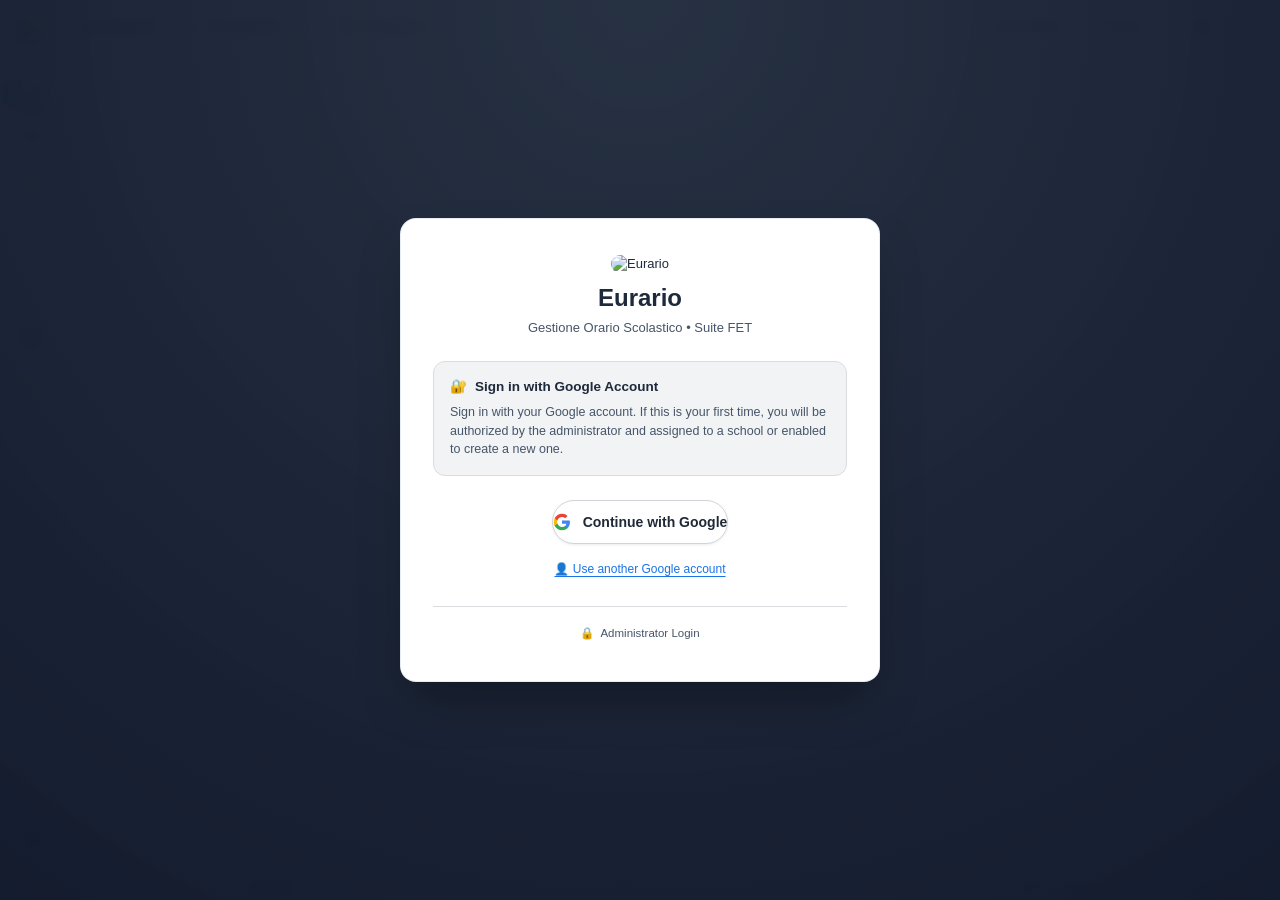
==== commit 5d310b75: "chore(release): bump Eurario to v1.9.68 (solver engine & didactic formula fixes)" ====
--- a/webapp/static/index.html
+++ b/webapp/static/index.html
@@ -22,13 +22,13 @@
   </script>
   <!-- Favicon & Branding Ufficiale Eurario (identica a eurario.it) -->
   <link rel="icon" type="image/svg+xml" href="data:image/svg+xml,<svg xmlns='http://www.w3.org/2000/svg' viewBox='0 0 64 64'><rect width='64' height='64' rx='14' fill='%231B2A4A'/><rect x='10' y='10' width='11' height='44' rx='3' fill='%23F6F3EC'/><rect x='24' y='10' width='30' height='11' rx='3' fill='%23E4572E'/><rect x='24' y='26.5' width='22' height='11' rx='3' fill='%23F2B134'/><rect x='24' y='43' width='30' height='11' rx='3' fill='%232F7F86'/></svg>">
-  <link rel="alternate icon" type="image/svg+xml" href="/favicon.svg?v=1.9.67">
-  <link rel="icon" type="image/png" sizes="32x32" href="/favicon-32.png?v=1.9.67">
-  <link rel="icon" type="image/png" sizes="16x16" href="/favicon-16.png?v=1.9.67">
-  <link rel="icon" type="image/png" sizes="192x192" href="/favicon-192.png?v=1.9.67">
-  <link rel="apple-touch-icon" sizes="180x180" href="/apple-touch-icon.png?v=1.9.67">
-  <link rel="mask-icon" href="/safari-pinned-tab.svg?v=1.9.67" color="#1B2A4A">
-  <link rel="shortcut icon" href="/favicon.ico?v=1.9.67">
+  <link rel="alternate icon" type="image/svg+xml" href="/favicon.svg?v=1.9.68">
+  <link rel="icon" type="image/png" sizes="32x32" href="/favicon-32.png?v=1.9.68">
+  <link rel="icon" type="image/png" sizes="16x16" href="/favicon-16.png?v=1.9.68">
+  <link rel="icon" type="image/png" sizes="192x192" href="/favicon-192.png?v=1.9.68">
+  <link rel="apple-touch-icon" sizes="180x180" href="/apple-touch-icon.png?v=1.9.68">
+  <link rel="mask-icon" href="/safari-pinned-tab.svg?v=1.9.68" color="#1B2A4A">
+  <link rel="shortcut icon" href="/favicon.ico?v=1.9.68">
 
   <!-- Open Graph / WhatsApp / Facebook / Telegram / LinkedIn -->
   <meta property="og:type" content="website">
@@ -48,7 +48,7 @@
   <meta name="twitter:title" content="Eurario — Gestione Orario Scolastico & Solver FET">
   <meta name="twitter:description" content="Applicazione web per la generazione e gestione dell'orario scolastico italiano con motore solutore FET.">
   <meta name="twitter:image" content="https://app.eurario.it/og-image.png">
-  <link rel="stylesheet" href="styles.css?v=1.9.67">
+  <link rel="stylesheet" href="styles.css?v=1.9.68">
   <!-- Google Identity Services OAuth -->
   <script src="https://accounts.google.com/gsi/client" async defer></script>
 </head>
@@ -307,7 +307,7 @@
             <span id="statusIndicatorDot" class="status-indicator-dot dot-green"></span>
             <span id="statusIndicatorText" class="status-indicator-text">FET 7.13.0</span>
           </span>
-          <span id="sidebarVerTag" class="footer-ver-tag" title="Versione Eurario Suite v1.9.67">v1.9.67</span>
+          <span id="sidebarVerTag" class="footer-ver-tag" title="Versione Eurario Suite v1.9.68">v1.9.68</span>
           <button class="footer-info-btn" onclick="openAboutModal()" title="Crediti, Mentore e Info Legali" aria-label="Informazioni e crediti">
             <svg viewBox="0 0 24 24" width="16" height="16" fill="currentColor">
               <path d="M12 2C6.48 2 2 6.48 2 12s4.48 10 10 10 10-4.48 10-10S17.52 2 12 2zm1 15h-2v-6h2v6zm0-8h-2V7h2v2z"/>
@@ -512,7 +512,7 @@
 
     <footer class="app-page-footer">
       <div class="footer-left-info">
-        <b>Eurario FET Suite</b> &mdash; <span data-i18n="footer.version">Versione</span> <span id="pageFooterVer" class="badge-ver">v1.9.67</span> &bull; <span data-i18n="footer.engine">Motore</span>: <b>FET Engine Nativo <span id="pageFooterFetVer" class="badge-ver" style="background:var(--bg-card);border:1px solid var(--border-color);color:var(--text-main);font-size:11px;padding:2px 6px;border-radius:4px;">v7.13.0</span></b> &bull; <span data-i18n="footer.author">Autore</span>: <b>Carlo Rigoni</b>
+        <b>Eurario FET Suite</b> &mdash; <span data-i18n="footer.version">Versione</span> <span id="pageFooterVer" class="badge-ver">v1.9.68</span> &bull; <span data-i18n="footer.engine">Motore</span>: <b>FET Engine Nativo <span id="pageFooterFetVer" class="badge-ver" style="background:var(--bg-card);border:1px solid var(--border-color);color:var(--text-main);font-size:11px;padding:2px 6px;border-radius:4px;">v7.13.0</span></b> &bull; <span data-i18n="footer.author">Autore</span>: <b>Carlo Rigoni</b>
       </div>
       <div class="footer-right-links">
         <a href="javascript:void(0)" onclick="openAboutModal()" data-i18n="footer.credits">Crediti & Note Legali</a> &bull; <a href="javascript:void(0)" onclick="openContactAdminModal()" data-i18n="footer.contact_admin">Contatta Amministratore</a>
@@ -1063,7 +1063,7 @@
         <!-- Banner Versione & Verifica Aggiornamenti -->
         <div class="about-banner">
           <div style="display:flex;align-items:center;gap:8px;">
-            <span id="aboutModalVer" class="badge badge-info" style="font-size:12px;padding:3px 8px;font-weight:700;">v1.9.67</span>
+            <span id="aboutModalVer" class="badge badge-info" style="font-size:12px;padding:3px 8px;font-weight:700;">v1.9.68</span>
             <span id="aboutUpdateStatusText" style="font-size:11.5px;color:var(--text-sub);" data-i18n="modals.about.stable_release">Release Stabile</span>
           </div>
           <div style="display:flex;align-items:center;gap:10px;">
@@ -1377,7 +1377,7 @@
     </div>
   </div>
 
-  <script src="i18n.js?v=1.9.67"></script>
-  <script src="app.js?v=1.9.67"></script>
+  <script src="i18n.js?v=1.9.68"></script>
+  <script src="app.js?v=1.9.68"></script>
 </body>
 </html>
